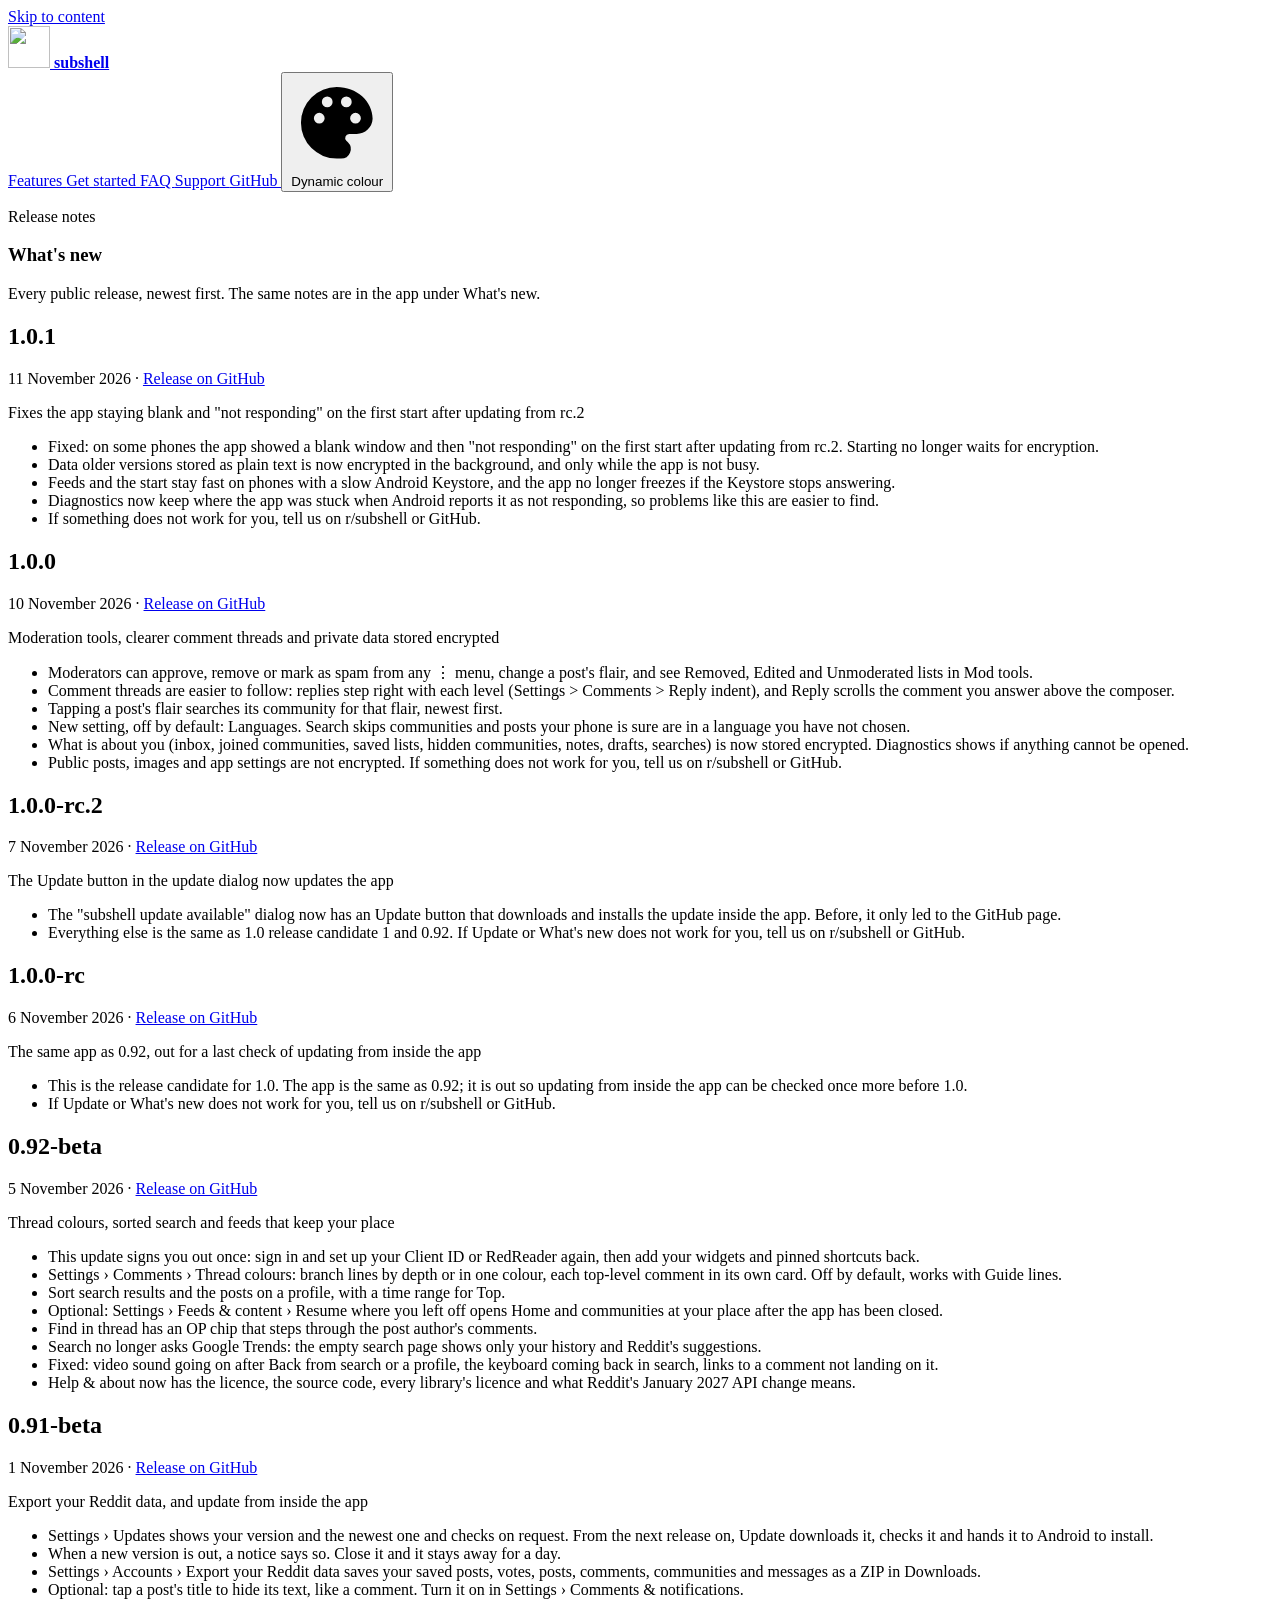
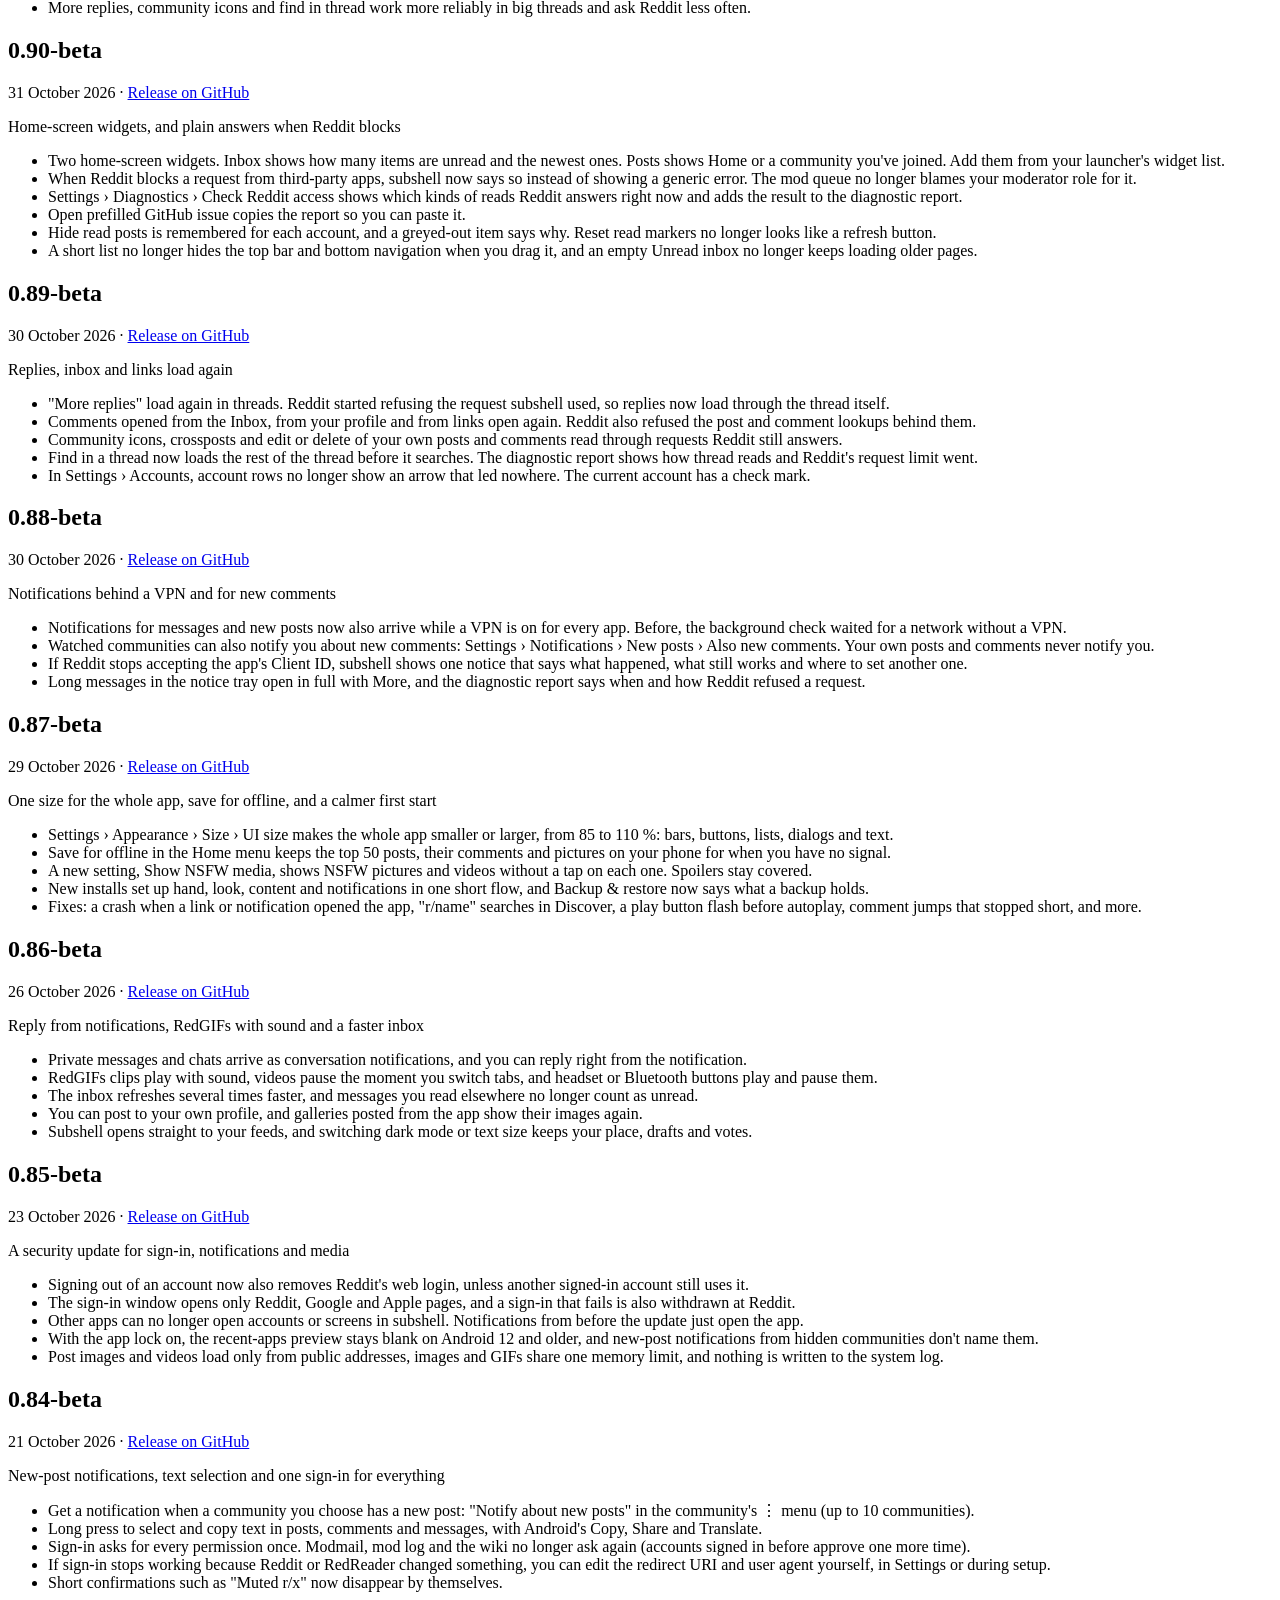
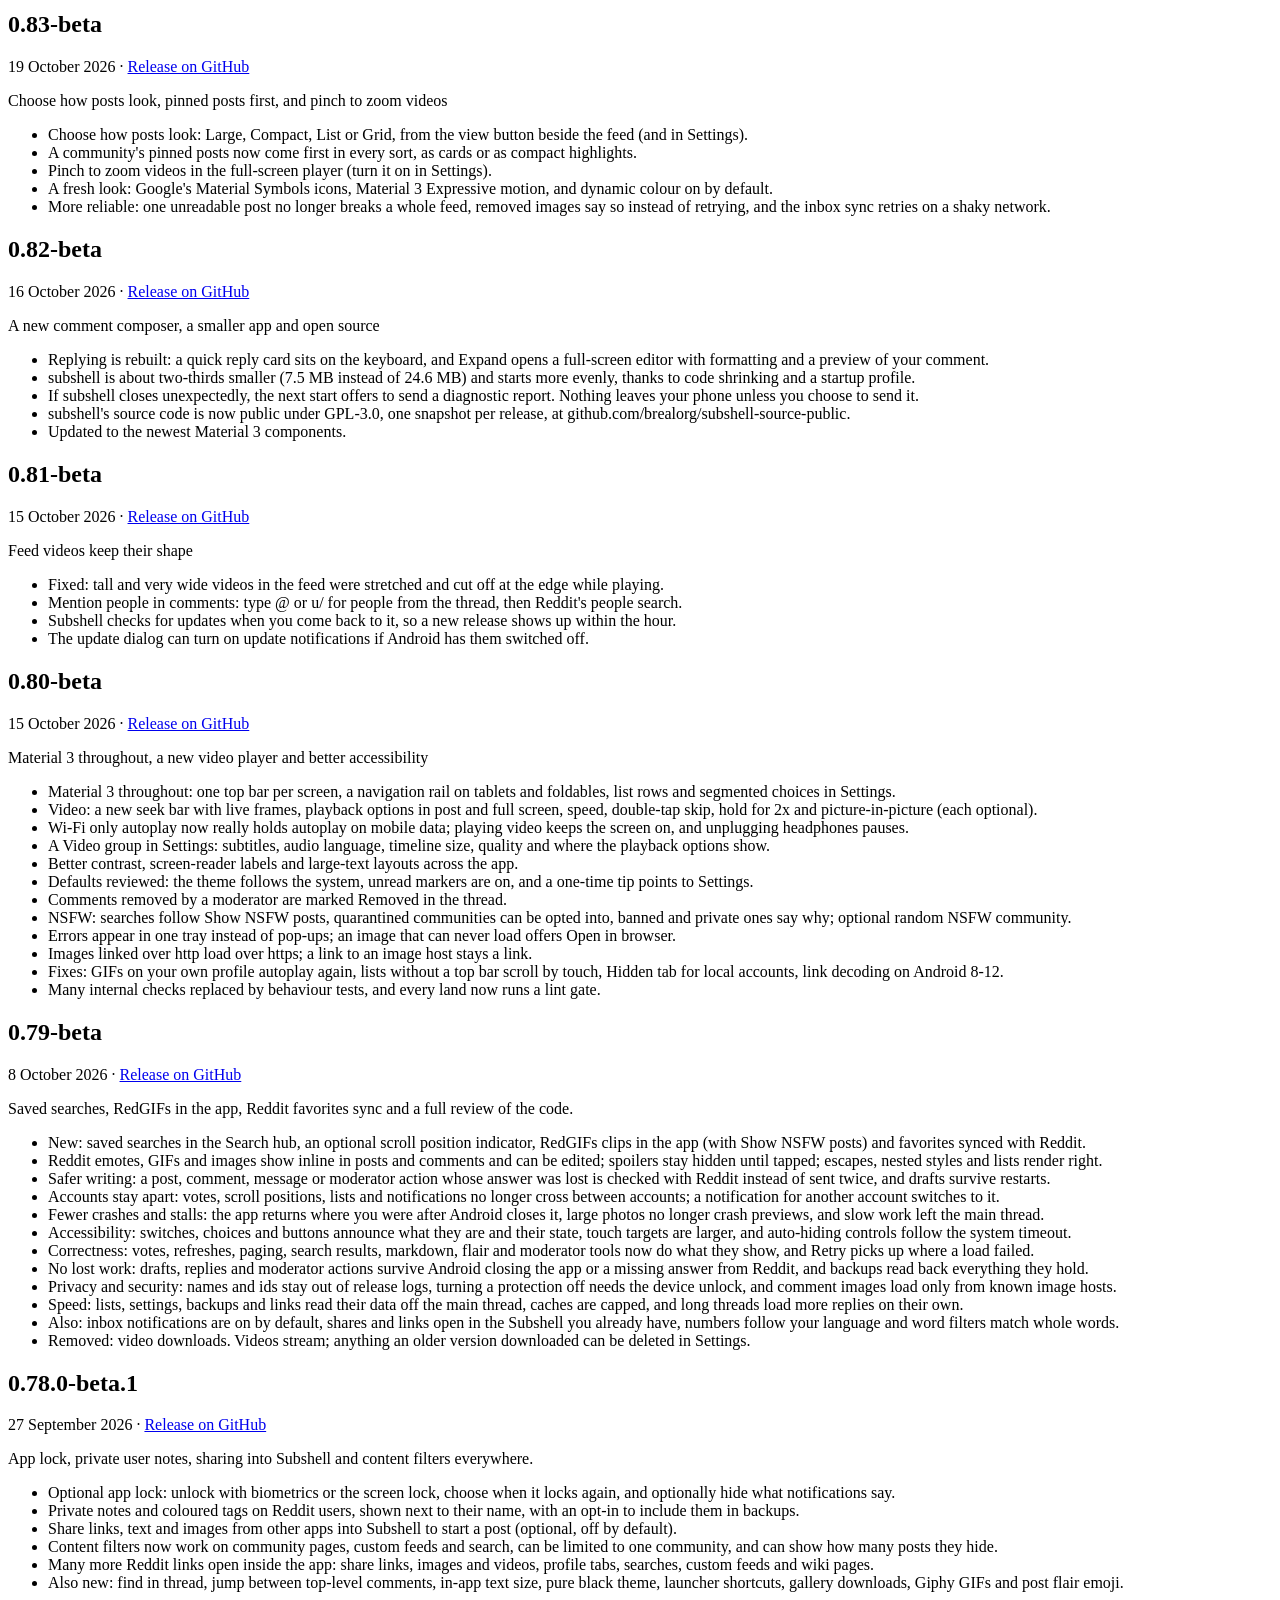
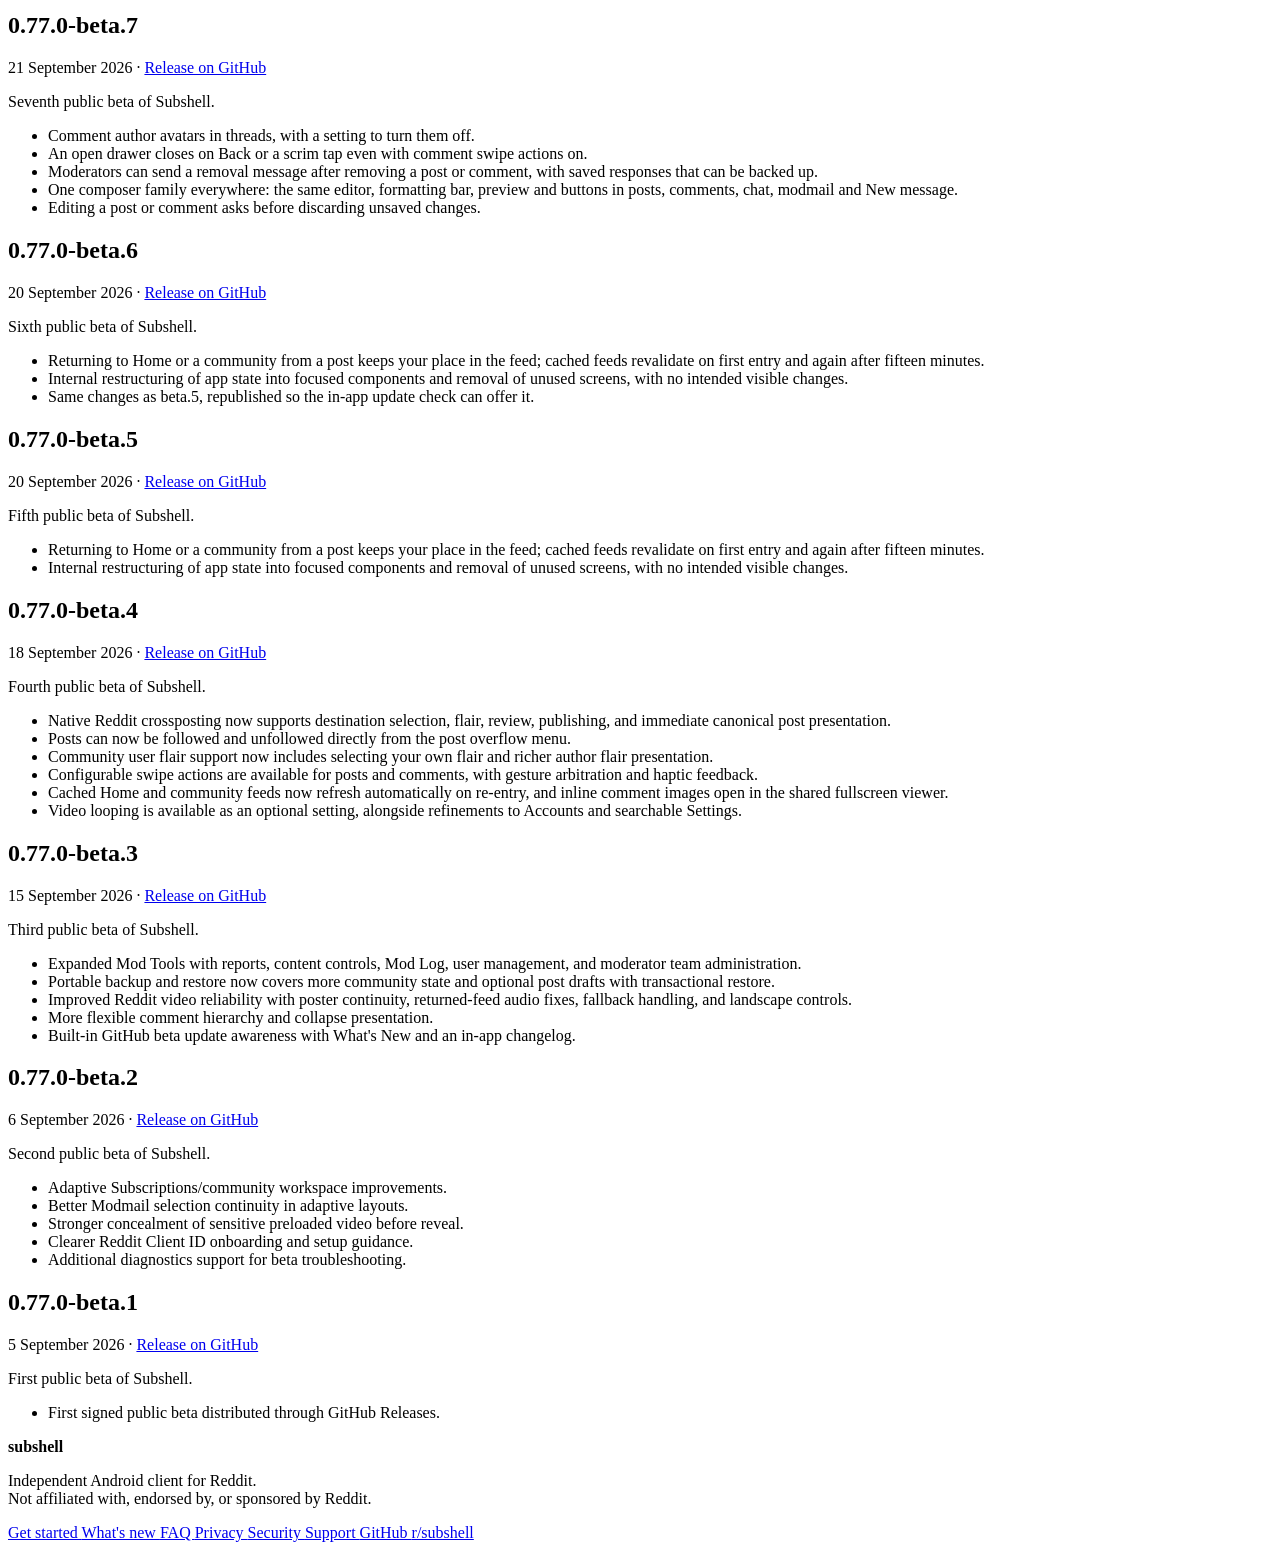
==== site/changelog/index.html @ 3d433140 "Publish 1.0.1 beta download" ====
<!doctype html>
<html lang="en">
<head>
  <meta charset="utf-8">
  <meta http-equiv="Content-Security-Policy" content="default-src 'none'; script-src 'self' 'sha256-tuy2unxRnzzqzTULz7jZVmpS82YPKjrP8NFSciU3Byw='; style-src 'self'; img-src 'self'; font-src 'self'; base-uri 'none'; form-action 'none'; object-src 'none'">

  <meta
    name="viewport"
    content="width=device-width, initial-scale=1">


  <meta
    name="description"
    content="Release notes for every public subshell release.">

  <meta
    name="color-scheme"
    content="light dark">

  <meta
    name="theme-color"
    content="#fff8f4"
    media="(prefers-color-scheme: light)">

  <meta
    name="theme-color"
    content="#17120f"
    media="(prefers-color-scheme: dark)">

  <meta name="darkreader-lock">

  <title>What's new — subshell for Reddit</title>

  <link rel="canonical" href="https://brealorg.github.io/subshell/changelog/">

  <link
    rel="icon"
    type="image/svg+xml"
    href="/subshell/assets/subshell-mark.svg">

  <script>
    try {
      if (localStorage.getItem("subshell.palette") === "device") {
        document.documentElement.dataset.palette = "device";
      }
    } catch (_) {}
  </script>

  <link
    rel="stylesheet"
    href="/subshell/assets/site.css">

  <script
    src="/subshell/assets/site.js"
    defer></script>
</head>

<body>
  <a class="skip-link" href="#main">
    Skip to content
  </a>

  <header class="site-header">
    <div class="shell header-inner">

      <a
        class="brand"
        href="/subshell/"
        aria-label="subshell home">

        <img
          class="brand-logo"
          src="/subshell/assets/subshell-mark.svg"
          width="42"
          height="42"
          alt="">

        <strong>subshell</strong>
      </a>

      <nav
        class="nav"
        aria-label="Primary navigation">

        <a href="/subshell/#features">
          Features
        </a>

        <a href="/subshell/get-started/">
          Get started
        </a>

        <a href="/subshell/faq/">
          FAQ
        </a>

        <a href="/subshell/support/">
          Support
        </a>

        <a href="https://github.com/brealorg/subshell">
          GitHub
        </a>

        <button
          class="palette-toggle"
          id="palette-toggle"
          type="button"
          aria-pressed="false"
          aria-label="Use dynamic device colour"
          title="Use your device accent colour where supported">

          <svg
            class="palette-toggle-icon"
            viewBox="0 0 24 24"
            aria-hidden="true">
            <path
              fill="currentColor"
              d="M12 3a9 9 0 0 0 0 18h1.1a2.4 2.4 0 0 0 1.7-4.1l-.4-.4a1 1 0 0 1 .7-1.7H17A4 4 0 0 0 21 11c0-4.4-4-8-9-8Zm-4.4 9.2a1.35 1.35 0 1 1 0-2.7 1.35 1.35 0 0 1 0 2.7Zm2-4.1a1.35 1.35 0 1 1 0-2.7 1.35 1.35 0 0 1 0 2.7Zm4.8 0a1.35 1.35 0 1 1 0-2.7 1.35 1.35 0 0 1 0 2.7Zm2.3 4.1a1.35 1.35 0 1 1 0-2.7 1.35 1.35 0 0 1 0 2.7Z"/>
          </svg>

          <span class="palette-toggle-label">
            Dynamic colour
          </span>

          <span
            class="palette-toggle-track"
            aria-hidden="true">
            <span class="palette-toggle-thumb"></span>
          </span>
        </button>
      </nav>
    </div>
  </header>

  <main id="main">
    <section class="info-section">
      <div class="shell">

        <article class="info-surface">

          <header class="info-header">
            <p class="info-eyebrow">
              Release notes
            </p>

            <h1>
              What's new
            </h1>

            <p class="info-lede">
              Every public release, newest first. The same notes are in the app under What's new.
            </p>
          </header>

          <div class="info-content">
            <!-- RELEASETOOL02_CHANGELOG_START -->
            <section class="release-entry" id="v1.0.1">
              <h2>1.0.1</h2>
              <p class="release-meta">11 November 2026 &middot; <a href="https://github.com/brealorg/subshell/releases/tag/v1.0.1">Release on GitHub</a></p>
              <p>Fixes the app staying blank and &quot;not responding&quot; on the first start after updating from rc.2</p>
              <ul>
                <li>Fixed: on some phones the app showed a blank window and then &quot;not responding&quot; on the first start after updating from rc.2. Starting no longer waits for encryption.</li>
                <li>Data older versions stored as plain text is now encrypted in the background, and only while the app is not busy.</li>
                <li>Feeds and the start stay fast on phones with a slow Android Keystore, and the app no longer freezes if the Keystore stops answering.</li>
                <li>Diagnostics now keep where the app was stuck when Android reports it as not responding, so problems like this are easier to find.</li>
                <li>If something does not work for you, tell us on r/subshell or GitHub.</li>
              </ul>
            </section>
            <section class="release-entry" id="v1.0.0">
              <h2>1.0.0</h2>
              <p class="release-meta">10 November 2026 &middot; <a href="https://github.com/brealorg/subshell/releases/tag/v1.0.0">Release on GitHub</a></p>
              <p>Moderation tools, clearer comment threads and private data stored encrypted</p>
              <ul>
                <li>Moderators can approve, remove or mark as spam from any ⋮ menu, change a post&#x27;s flair, and see Removed, Edited and Unmoderated lists in Mod tools.</li>
                <li>Comment threads are easier to follow: replies step right with each level (Settings &gt; Comments &gt; Reply indent), and Reply scrolls the comment you answer above the composer.</li>
                <li>Tapping a post&#x27;s flair searches its community for that flair, newest first.</li>
                <li>New setting, off by default: Languages. Search skips communities and posts your phone is sure are in a language you have not chosen.</li>
                <li>What is about you (inbox, joined communities, saved lists, hidden communities, notes, drafts, searches) is now stored encrypted. Diagnostics shows if anything cannot be opened.</li>
                <li>Public posts, images and app settings are not encrypted. If something does not work for you, tell us on r/subshell or GitHub.</li>
              </ul>
            </section>
            <section class="release-entry" id="v1.0.0-rc.2">
              <h2>1.0.0-rc.2</h2>
              <p class="release-meta">7 November 2026 &middot; <a href="https://github.com/brealorg/subshell/releases/tag/v1.0.0-rc.2">Release on GitHub</a></p>
              <p>The Update button in the update dialog now updates the app</p>
              <ul>
                <li>The &quot;subshell update available&quot; dialog now has an Update button that downloads and installs the update inside the app. Before, it only led to the GitHub page.</li>
                <li>Everything else is the same as 1.0 release candidate 1 and 0.92. If Update or What&#x27;s new does not work for you, tell us on r/subshell or GitHub.</li>
              </ul>
            </section>
            <section class="release-entry" id="v1.0.0-rc">
              <h2>1.0.0-rc</h2>
              <p class="release-meta">6 November 2026 &middot; <a href="https://github.com/brealorg/subshell/releases/tag/v1.0.0-rc">Release on GitHub</a></p>
              <p>The same app as 0.92, out for a last check of updating from inside the app</p>
              <ul>
                <li>This is the release candidate for 1.0. The app is the same as 0.92; it is out so updating from inside the app can be checked once more before 1.0.</li>
                <li>If Update or What&#x27;s new does not work for you, tell us on r/subshell or GitHub.</li>
              </ul>
            </section>
            <section class="release-entry" id="v0.92-beta">
              <h2>0.92-beta</h2>
              <p class="release-meta">5 November 2026 &middot; <a href="https://github.com/brealorg/subshell/releases/tag/v0.92-beta">Release on GitHub</a></p>
              <p>Thread colours, sorted search and feeds that keep your place</p>
              <ul>
                <li>This update signs you out once: sign in and set up your Client ID or RedReader again, then add your widgets and pinned shortcuts back.</li>
                <li>Settings › Comments › Thread colours: branch lines by depth or in one colour, each top-level comment in its own card. Off by default, works with Guide lines.</li>
                <li>Sort search results and the posts on a profile, with a time range for Top.</li>
                <li>Optional: Settings › Feeds &amp; content › Resume where you left off opens Home and communities at your place after the app has been closed.</li>
                <li>Find in thread has an OP chip that steps through the post author&#x27;s comments.</li>
                <li>Search no longer asks Google Trends: the empty search page shows only your history and Reddit&#x27;s suggestions.</li>
                <li>Fixed: video sound going on after Back from search or a profile, the keyboard coming back in search, links to a comment not landing on it.</li>
                <li>Help &amp; about now has the licence, the source code, every library&#x27;s licence and what Reddit&#x27;s January 2027 API change means.</li>
              </ul>
            </section>
            <section class="release-entry" id="v0.91-beta">
              <h2>0.91-beta</h2>
              <p class="release-meta">1 November 2026 &middot; <a href="https://github.com/brealorg/subshell/releases/tag/v0.91-beta">Release on GitHub</a></p>
              <p>Export your Reddit data, and update from inside the app</p>
              <ul>
                <li>Settings › Updates shows your version and the newest one and checks on request. From the next release on, Update downloads it, checks it and hands it to Android to install.</li>
                <li>When a new version is out, a notice says so. Close it and it stays away for a day.</li>
                <li>Settings › Accounts › Export your Reddit data saves your saved posts, votes, posts, comments, communities and messages as a ZIP in Downloads.</li>
                <li>Optional: tap a post&#x27;s title to hide its text, like a comment. Turn it on in Settings › Comments &amp; notifications.</li>
                <li>More replies, community icons and find in thread work more reliably in big threads and ask Reddit less often.</li>
              </ul>
            </section>
            <section class="release-entry" id="v0.90-beta">
              <h2>0.90-beta</h2>
              <p class="release-meta">31 October 2026 &middot; <a href="https://github.com/brealorg/subshell/releases/tag/v0.90-beta">Release on GitHub</a></p>
              <p>Home-screen widgets, and plain answers when Reddit blocks</p>
              <ul>
                <li>Two home-screen widgets. Inbox shows how many items are unread and the newest ones. Posts shows Home or a community you&#x27;ve joined. Add them from your launcher&#x27;s widget list.</li>
                <li>When Reddit blocks a request from third-party apps, subshell now says so instead of showing a generic error. The mod queue no longer blames your moderator role for it.</li>
                <li>Settings › Diagnostics › Check Reddit access shows which kinds of reads Reddit answers right now and adds the result to the diagnostic report.</li>
                <li>Open prefilled GitHub issue copies the report so you can paste it.</li>
                <li>Hide read posts is remembered for each account, and a greyed-out item says why. Reset read markers no longer looks like a refresh button.</li>
                <li>A short list no longer hides the top bar and bottom navigation when you drag it, and an empty Unread inbox no longer keeps loading older pages.</li>
              </ul>
            </section>
            <section class="release-entry" id="v0.89-beta">
              <h2>0.89-beta</h2>
              <p class="release-meta">30 October 2026 &middot; <a href="https://github.com/brealorg/subshell/releases/tag/v0.89-beta">Release on GitHub</a></p>
              <p>Replies, inbox and links load again</p>
              <ul>
                <li>&quot;More replies&quot; load again in threads. Reddit started refusing the request subshell used, so replies now load through the thread itself.</li>
                <li>Comments opened from the Inbox, from your profile and from links open again. Reddit also refused the post and comment lookups behind them.</li>
                <li>Community icons, crossposts and edit or delete of your own posts and comments read through requests Reddit still answers.</li>
                <li>Find in a thread now loads the rest of the thread before it searches. The diagnostic report shows how thread reads and Reddit&#x27;s request limit went.</li>
                <li>In Settings › Accounts, account rows no longer show an arrow that led nowhere. The current account has a check mark.</li>
              </ul>
            </section>
            <section class="release-entry" id="v0.88-beta">
              <h2>0.88-beta</h2>
              <p class="release-meta">30 October 2026 &middot; <a href="https://github.com/brealorg/subshell/releases/tag/v0.88-beta">Release on GitHub</a></p>
              <p>Notifications behind a VPN and for new comments</p>
              <ul>
                <li>Notifications for messages and new posts now also arrive while a VPN is on for every app. Before, the background check waited for a network without a VPN.</li>
                <li>Watched communities can also notify you about new comments: Settings › Notifications › New posts › Also new comments. Your own posts and comments never notify you.</li>
                <li>If Reddit stops accepting the app&#x27;s Client ID, subshell shows one notice that says what happened, what still works and where to set another one.</li>
                <li>Long messages in the notice tray open in full with More, and the diagnostic report says when and how Reddit refused a request.</li>
              </ul>
            </section>
            <section class="release-entry" id="v0.87-beta">
              <h2>0.87-beta</h2>
              <p class="release-meta">29 October 2026 &middot; <a href="https://github.com/brealorg/subshell/releases/tag/v0.87-beta">Release on GitHub</a></p>
              <p>One size for the whole app, save for offline, and a calmer first start</p>
              <ul>
                <li>Settings › Appearance › Size › UI size makes the whole app smaller or larger, from 85 to 110 %: bars, buttons, lists, dialogs and text.</li>
                <li>Save for offline in the Home menu keeps the top 50 posts, their comments and pictures on your phone for when you have no signal.</li>
                <li>A new setting, Show NSFW media, shows NSFW pictures and videos without a tap on each one. Spoilers stay covered.</li>
                <li>New installs set up hand, look, content and notifications in one short flow, and Backup &amp; restore now says what a backup holds.</li>
                <li>Fixes: a crash when a link or notification opened the app, &quot;r/name&quot; searches in Discover, a play button flash before autoplay, comment jumps that stopped short, and more.</li>
              </ul>
            </section>
            <section class="release-entry" id="v0.86-beta">
              <h2>0.86-beta</h2>
              <p class="release-meta">26 October 2026 &middot; <a href="https://github.com/brealorg/subshell/releases/tag/v0.86-beta">Release on GitHub</a></p>
              <p>Reply from notifications, RedGIFs with sound and a faster inbox</p>
              <ul>
                <li>Private messages and chats arrive as conversation notifications, and you can reply right from the notification.</li>
                <li>RedGIFs clips play with sound, videos pause the moment you switch tabs, and headset or Bluetooth buttons play and pause them.</li>
                <li>The inbox refreshes several times faster, and messages you read elsewhere no longer count as unread.</li>
                <li>You can post to your own profile, and galleries posted from the app show their images again.</li>
                <li>Subshell opens straight to your feeds, and switching dark mode or text size keeps your place, drafts and votes.</li>
              </ul>
            </section>
            <section class="release-entry" id="v0.85-beta">
              <h2>0.85-beta</h2>
              <p class="release-meta">23 October 2026 &middot; <a href="https://github.com/brealorg/subshell/releases/tag/v0.85-beta">Release on GitHub</a></p>
              <p>A security update for sign-in, notifications and media</p>
              <ul>
                <li>Signing out of an account now also removes Reddit&#x27;s web login, unless another signed-in account still uses it.</li>
                <li>The sign-in window opens only Reddit, Google and Apple pages, and a sign-in that fails is also withdrawn at Reddit.</li>
                <li>Other apps can no longer open accounts or screens in subshell. Notifications from before the update just open the app.</li>
                <li>With the app lock on, the recent-apps preview stays blank on Android 12 and older, and new-post notifications from hidden communities don&#x27;t name them.</li>
                <li>Post images and videos load only from public addresses, images and GIFs share one memory limit, and nothing is written to the system log.</li>
              </ul>
            </section>
            <section class="release-entry" id="v0.84-beta">
              <h2>0.84-beta</h2>
              <p class="release-meta">21 October 2026 &middot; <a href="https://github.com/brealorg/subshell/releases/tag/v0.84-beta">Release on GitHub</a></p>
              <p>New-post notifications, text selection and one sign-in for everything</p>
              <ul>
                <li>Get a notification when a community you choose has a new post: &quot;Notify about new posts&quot; in the community&#x27;s ⋮ menu (up to 10 communities).</li>
                <li>Long press to select and copy text in posts, comments and messages, with Android&#x27;s Copy, Share and Translate.</li>
                <li>Sign-in asks for every permission once. Modmail, mod log and the wiki no longer ask again (accounts signed in before approve one more time).</li>
                <li>If sign-in stops working because Reddit or RedReader changed something, you can edit the redirect URI and user agent yourself, in Settings or during setup.</li>
                <li>Short confirmations such as &quot;Muted r/x&quot; now disappear by themselves.</li>
              </ul>
            </section>
            <section class="release-entry" id="v0.83-beta">
              <h2>0.83-beta</h2>
              <p class="release-meta">19 October 2026 &middot; <a href="https://github.com/brealorg/subshell/releases/tag/v0.83-beta">Release on GitHub</a></p>
              <p>Choose how posts look, pinned posts first, and pinch to zoom videos</p>
              <ul>
                <li>Choose how posts look: Large, Compact, List or Grid, from the view button beside the feed (and in Settings).</li>
                <li>A community&#x27;s pinned posts now come first in every sort, as cards or as compact highlights.</li>
                <li>Pinch to zoom videos in the full-screen player (turn it on in Settings).</li>
                <li>A fresh look: Google&#x27;s Material Symbols icons, Material 3 Expressive motion, and dynamic colour on by default.</li>
                <li>More reliable: one unreadable post no longer breaks a whole feed, removed images say so instead of retrying, and the inbox sync retries on a shaky network.</li>
              </ul>
            </section>
            <section class="release-entry" id="v0.82-beta">
              <h2>0.82-beta</h2>
              <p class="release-meta">16 October 2026 &middot; <a href="https://github.com/brealorg/subshell/releases/tag/v0.82-beta">Release on GitHub</a></p>
              <p>A new comment composer, a smaller app and open source</p>
              <ul>
                <li>Replying is rebuilt: a quick reply card sits on the keyboard, and Expand opens a full-screen editor with formatting and a preview of your comment.</li>
                <li>subshell is about two-thirds smaller (7.5 MB instead of 24.6 MB) and starts more evenly, thanks to code shrinking and a startup profile.</li>
                <li>If subshell closes unexpectedly, the next start offers to send a diagnostic report. Nothing leaves your phone unless you choose to send it.</li>
                <li>subshell&#x27;s source code is now public under GPL-3.0, one snapshot per release, at github.com/brealorg/subshell-source-public.</li>
                <li>Updated to the newest Material 3 components.</li>
              </ul>
            </section>
            <section class="release-entry" id="v0.81-beta">
              <h2>0.81-beta</h2>
              <p class="release-meta">15 October 2026 &middot; <a href="https://github.com/brealorg/subshell/releases/tag/v0.81-beta">Release on GitHub</a></p>
              <p>Feed videos keep their shape</p>
              <ul>
                <li>Fixed: tall and very wide videos in the feed were stretched and cut off at the edge while playing.</li>
                <li>Mention people in comments: type @ or u/ for people from the thread, then Reddit&#x27;s people search.</li>
                <li>Subshell checks for updates when you come back to it, so a new release shows up within the hour.</li>
                <li>The update dialog can turn on update notifications if Android has them switched off.</li>
              </ul>
            </section>
            <section class="release-entry" id="v0.80-beta">
              <h2>0.80-beta</h2>
              <p class="release-meta">15 October 2026 &middot; <a href="https://github.com/brealorg/subshell/releases/tag/v0.80-beta">Release on GitHub</a></p>
              <p>Material 3 throughout, a new video player and better accessibility</p>
              <ul>
                <li>Material 3 throughout: one top bar per screen, a navigation rail on tablets and foldables, list rows and segmented choices in Settings.</li>
                <li>Video: a new seek bar with live frames, playback options in post and full screen, speed, double-tap skip, hold for 2x and picture-in-picture (each optional).</li>
                <li>Wi-Fi only autoplay now really holds autoplay on mobile data; playing video keeps the screen on, and unplugging headphones pauses.</li>
                <li>A Video group in Settings: subtitles, audio language, timeline size, quality and where the playback options show.</li>
                <li>Better contrast, screen-reader labels and large-text layouts across the app.</li>
                <li>Defaults reviewed: the theme follows the system, unread markers are on, and a one-time tip points to Settings.</li>
                <li>Comments removed by a moderator are marked Removed in the thread.</li>
                <li>NSFW: searches follow Show NSFW posts, quarantined communities can be opted into, banned and private ones say why; optional random NSFW community.</li>
                <li>Errors appear in one tray instead of pop-ups; an image that can never load offers Open in browser.</li>
                <li>Images linked over http load over https; a link to an image host stays a link.</li>
                <li>Fixes: GIFs on your own profile autoplay again, lists without a top bar scroll by touch, Hidden tab for local accounts, link decoding on Android 8-12.</li>
                <li>Many internal checks replaced by behaviour tests, and every land now runs a lint gate.</li>
              </ul>
            </section>
            <section class="release-entry" id="v0.79-beta">
              <h2>0.79-beta</h2>
              <p class="release-meta">8 October 2026 &middot; <a href="https://github.com/brealorg/subshell/releases/tag/v0.79-beta">Release on GitHub</a></p>
              <p>Saved searches, RedGIFs in the app, Reddit favorites sync and a full review of the code.</p>
              <ul>
                <li>New: saved searches in the Search hub, an optional scroll position indicator, RedGIFs clips in the app (with Show NSFW posts) and favorites synced with Reddit.</li>
                <li>Reddit emotes, GIFs and images show inline in posts and comments and can be edited; spoilers stay hidden until tapped; escapes, nested styles and lists render right.</li>
                <li>Safer writing: a post, comment, message or moderator action whose answer was lost is checked with Reddit instead of sent twice, and drafts survive restarts.</li>
                <li>Accounts stay apart: votes, scroll positions, lists and notifications no longer cross between accounts; a notification for another account switches to it.</li>
                <li>Fewer crashes and stalls: the app returns where you were after Android closes it, large photos no longer crash previews, and slow work left the main thread.</li>
                <li>Accessibility: switches, choices and buttons announce what they are and their state, touch targets are larger, and auto-hiding controls follow the system timeout.</li>
                <li>Correctness: votes, refreshes, paging, search results, markdown, flair and moderator tools now do what they show, and Retry picks up where a load failed.</li>
                <li>No lost work: drafts, replies and moderator actions survive Android closing the app or a missing answer from Reddit, and backups read back everything they hold.</li>
                <li>Privacy and security: names and ids stay out of release logs, turning a protection off needs the device unlock, and comment images load only from known image hosts.</li>
                <li>Speed: lists, settings, backups and links read their data off the main thread, caches are capped, and long threads load more replies on their own.</li>
                <li>Also: inbox notifications are on by default, shares and links open in the Subshell you already have, numbers follow your language and word filters match whole words.</li>
                <li>Removed: video downloads. Videos stream; anything an older version downloaded can be deleted in Settings.</li>
              </ul>
            </section>
            <section class="release-entry" id="v0.78.0-beta.1">
              <h2>0.78.0-beta.1</h2>
              <p class="release-meta">27 September 2026 &middot; <a href="https://github.com/brealorg/subshell/releases/tag/v0.78.0-beta.1">Release on GitHub</a></p>
              <p>App lock, private user notes, sharing into Subshell and content filters everywhere.</p>
              <ul>
                <li>Optional app lock: unlock with biometrics or the screen lock, choose when it locks again, and optionally hide what notifications say.</li>
                <li>Private notes and coloured tags on Reddit users, shown next to their name, with an opt-in to include them in backups.</li>
                <li>Share links, text and images from other apps into Subshell to start a post (optional, off by default).</li>
                <li>Content filters now work on community pages, custom feeds and search, can be limited to one community, and can show how many posts they hide.</li>
                <li>Many more Reddit links open inside the app: share links, images and videos, profile tabs, searches, custom feeds and wiki pages.</li>
                <li>Also new: find in thread, jump between top-level comments, in-app text size, pure black theme, launcher shortcuts, gallery downloads, Giphy GIFs and post flair emoji.</li>
              </ul>
            </section>
            <section class="release-entry" id="v0.77.0-beta.7">
              <h2>0.77.0-beta.7</h2>
              <p class="release-meta">21 September 2026 &middot; <a href="https://github.com/brealorg/subshell/releases/tag/v0.77.0-beta.7">Release on GitHub</a></p>
              <p>Seventh public beta of Subshell.</p>
              <ul>
                <li>Comment author avatars in threads, with a setting to turn them off.</li>
                <li>An open drawer closes on Back or a scrim tap even with comment swipe actions on.</li>
                <li>Moderators can send a removal message after removing a post or comment, with saved responses that can be backed up.</li>
                <li>One composer family everywhere: the same editor, formatting bar, preview and buttons in posts, comments, chat, modmail and New message.</li>
                <li>Editing a post or comment asks before discarding unsaved changes.</li>
              </ul>
            </section>
            <section class="release-entry" id="v0.77.0-beta.6">
              <h2>0.77.0-beta.6</h2>
              <p class="release-meta">20 September 2026 &middot; <a href="https://github.com/brealorg/subshell/releases/tag/v0.77.0-beta.6">Release on GitHub</a></p>
              <p>Sixth public beta of Subshell.</p>
              <ul>
                <li>Returning to Home or a community from a post keeps your place in the feed; cached feeds revalidate on first entry and again after fifteen minutes.</li>
                <li>Internal restructuring of app state into focused components and removal of unused screens, with no intended visible changes.</li>
                <li>Same changes as beta.5, republished so the in-app update check can offer it.</li>
              </ul>
            </section>
            <section class="release-entry" id="v0.77.0-beta.5">
              <h2>0.77.0-beta.5</h2>
              <p class="release-meta">20 September 2026 &middot; <a href="https://github.com/brealorg/subshell/releases/tag/v0.77.0-beta.5">Release on GitHub</a></p>
              <p>Fifth public beta of Subshell.</p>
              <ul>
                <li>Returning to Home or a community from a post keeps your place in the feed; cached feeds revalidate on first entry and again after fifteen minutes.</li>
                <li>Internal restructuring of app state into focused components and removal of unused screens, with no intended visible changes.</li>
              </ul>
            </section>
            <section class="release-entry" id="v0.77.0-beta.4">
              <h2>0.77.0-beta.4</h2>
              <p class="release-meta">18 September 2026 &middot; <a href="https://github.com/brealorg/subshell/releases/tag/v0.77.0-beta.4">Release on GitHub</a></p>
              <p>Fourth public beta of Subshell.</p>
              <ul>
                <li>Native Reddit crossposting now supports destination selection, flair, review, publishing, and immediate canonical post presentation.</li>
                <li>Posts can now be followed and unfollowed directly from the post overflow menu.</li>
                <li>Community user flair support now includes selecting your own flair and richer author flair presentation.</li>
                <li>Configurable swipe actions are available for posts and comments, with gesture arbitration and haptic feedback.</li>
                <li>Cached Home and community feeds now refresh automatically on re-entry, and inline comment images open in the shared fullscreen viewer.</li>
                <li>Video looping is available as an optional setting, alongside refinements to Accounts and searchable Settings.</li>
              </ul>
            </section>
            <section class="release-entry" id="v0.77.0-beta.3">
              <h2>0.77.0-beta.3</h2>
              <p class="release-meta">15 September 2026 &middot; <a href="https://github.com/brealorg/subshell/releases/tag/v0.77.0-beta.3">Release on GitHub</a></p>
              <p>Third public beta of Subshell.</p>
              <ul>
                <li>Expanded Mod Tools with reports, content controls, Mod Log, user management, and moderator team administration.</li>
                <li>Portable backup and restore now covers more community state and optional post drafts with transactional restore.</li>
                <li>Improved Reddit video reliability with poster continuity, returned-feed audio fixes, fallback handling, and landscape controls.</li>
                <li>More flexible comment hierarchy and collapse presentation.</li>
                <li>Built-in GitHub beta update awareness with What&#x27;s New and an in-app changelog.</li>
              </ul>
            </section>
            <section class="release-entry" id="v0.77.0-beta.2">
              <h2>0.77.0-beta.2</h2>
              <p class="release-meta">6 September 2026 &middot; <a href="https://github.com/brealorg/subshell/releases/tag/v0.77.0-beta.2">Release on GitHub</a></p>
              <p>Second public beta of Subshell.</p>
              <ul>
                <li>Adaptive Subscriptions/community workspace improvements.</li>
                <li>Better Modmail selection continuity in adaptive layouts.</li>
                <li>Stronger concealment of sensitive preloaded video before reveal.</li>
                <li>Clearer Reddit Client ID onboarding and setup guidance.</li>
                <li>Additional diagnostics support for beta troubleshooting.</li>
              </ul>
            </section>
            <section class="release-entry" id="v0.77.0-beta.1">
              <h2>0.77.0-beta.1</h2>
              <p class="release-meta">5 September 2026 &middot; <a href="https://github.com/brealorg/subshell/releases/tag/v0.77.0-beta.1">Release on GitHub</a></p>
              <p>First public beta of Subshell.</p>
              <ul>
                <li>First signed public beta distributed through GitHub Releases.</li>
              </ul>
            </section>
            <!-- RELEASETOOL02_CHANGELOG_END -->

          </div>
        </article>
      </div>
    </section>
  </main>

  <footer class="site-footer">
    <div class="shell footer-inner">

      <div class="footer-copy">
        <strong>
          subshell
        </strong>

        <p>
          Independent Android client for Reddit.<br>
          Not affiliated with, endorsed by, or sponsored by Reddit.
        </p>
      </div>

      <nav
        class="footer-links"
        aria-label="Footer navigation">

        <a href="/subshell/get-started/">
          Get started
        </a>

        <a href="/subshell/changelog/">
          What's new
        </a>

        <a href="/subshell/faq/">
          FAQ
        </a>

        <a href="/subshell/privacy/">
          Privacy
        </a>

        <a href="/subshell/security/">
          Security
        </a>

        <a href="/subshell/support/">
          Support
        </a>

        <a href="https://github.com/brealorg/subshell">
          GitHub
        </a>

        <a href="https://www.reddit.com/r/subshell/">
          r/subshell
        </a>

      </nav>
    </div>
  </footer>
</body>
</html>
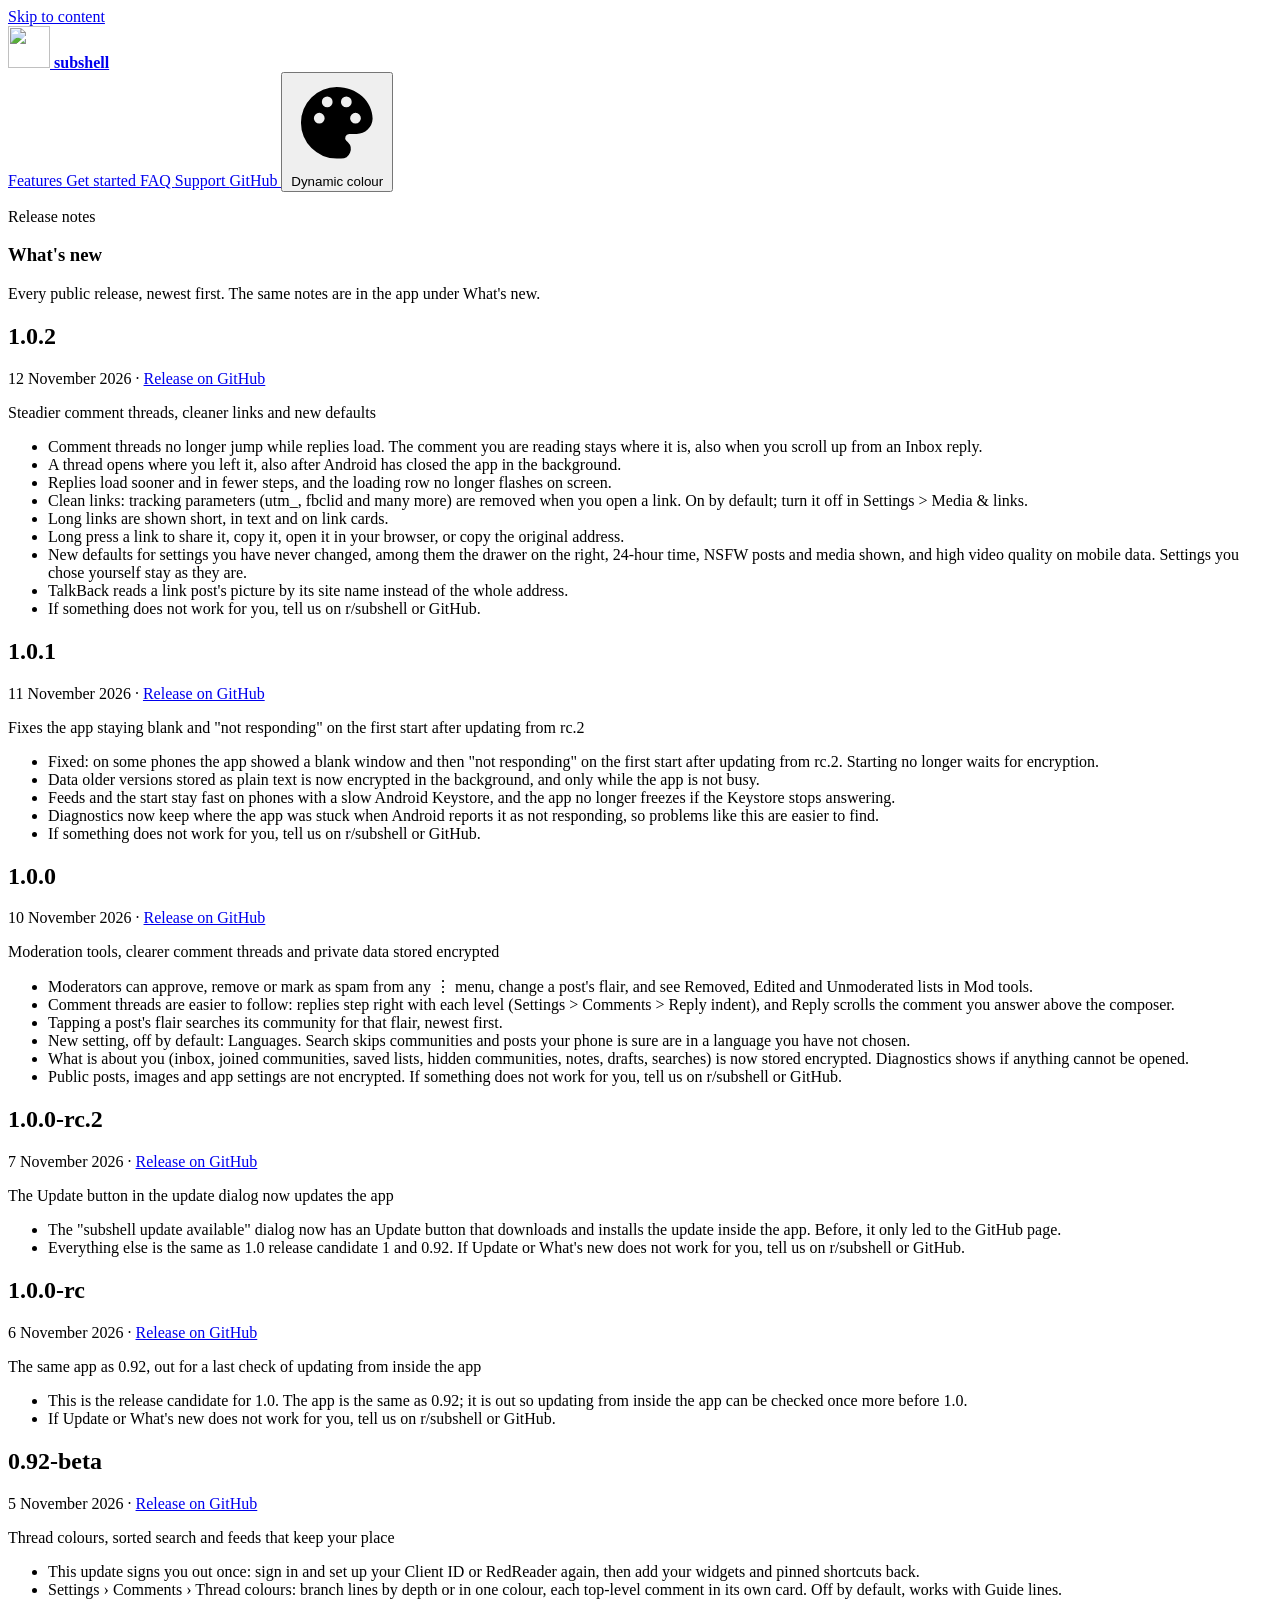
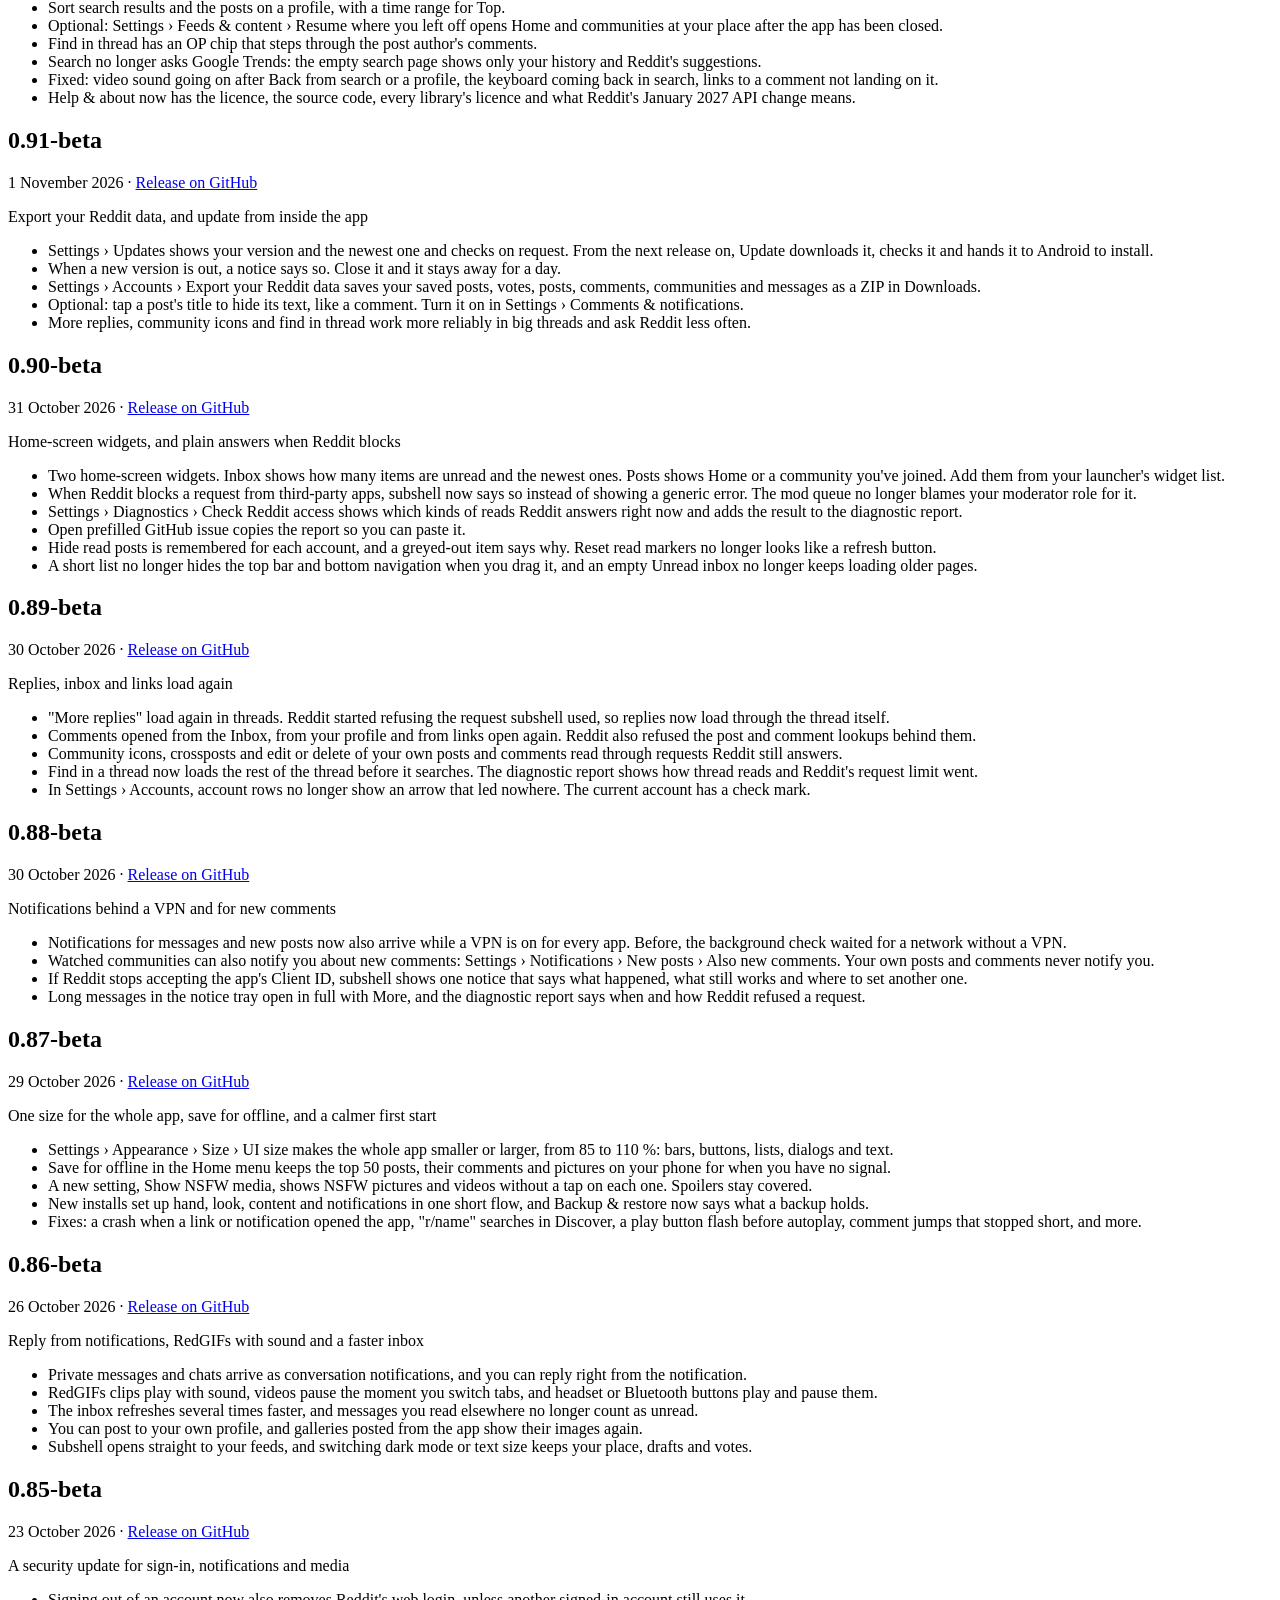
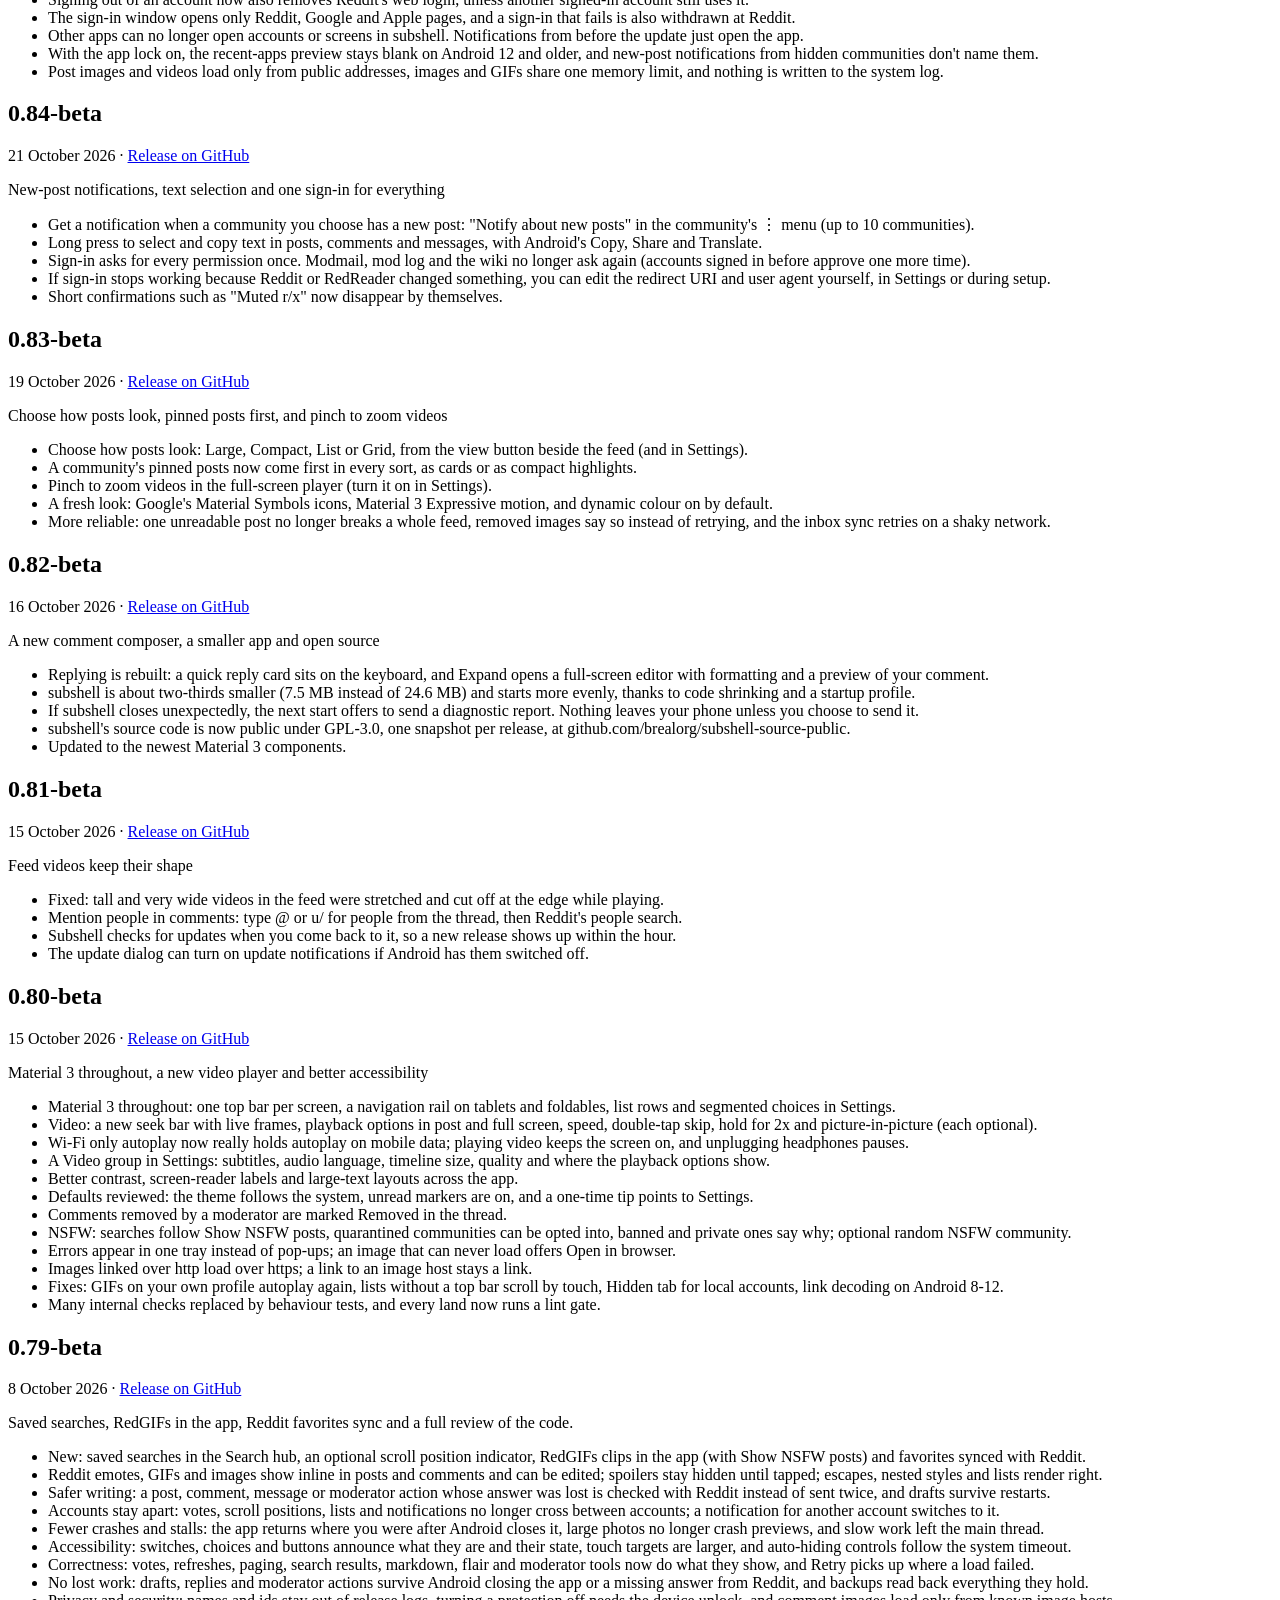
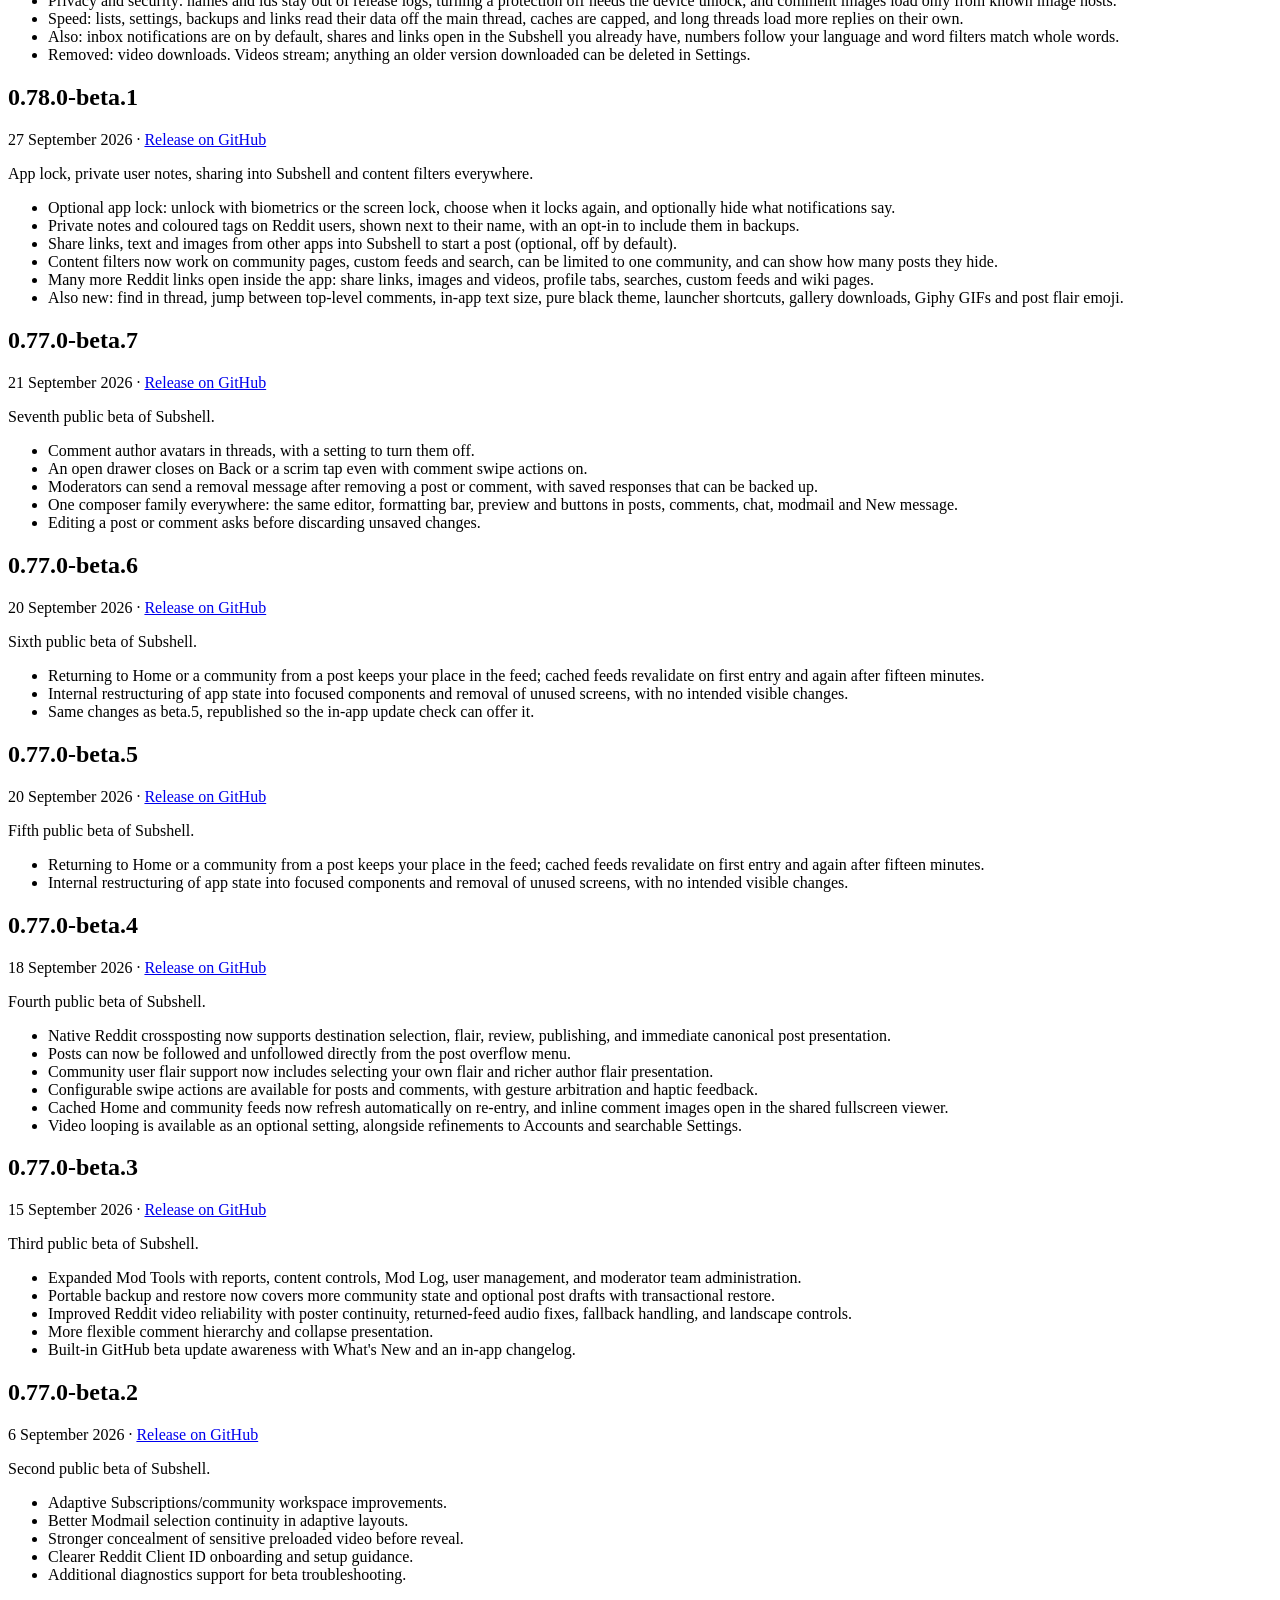
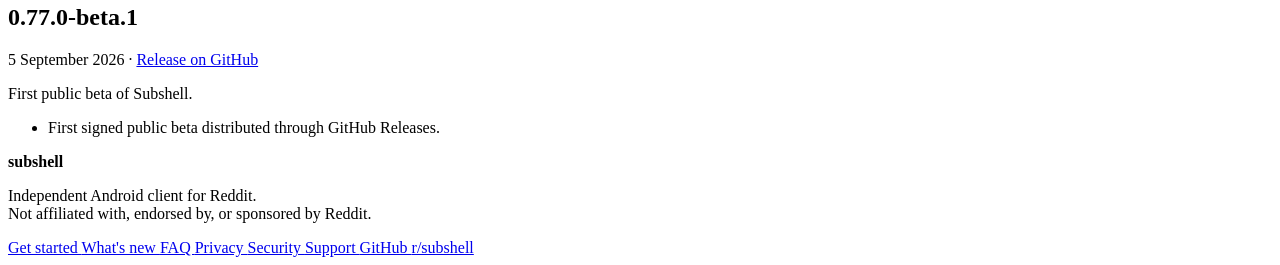
==== commit c16da89b: "Publish 1.0.2 beta download" ====
--- a/site/changelog/index.html
+++ b/site/changelog/index.html
@@ -155,6 +155,22 @@
 
           <div class="info-content">
             <!-- RELEASETOOL02_CHANGELOG_START -->
+            <section class="release-entry" id="v1.0.2">
+              <h2>1.0.2</h2>
+              <p class="release-meta">12 November 2026 &middot; <a href="https://github.com/brealorg/subshell/releases/tag/v1.0.2">Release on GitHub</a></p>
+              <p>Steadier comment threads, cleaner links and new defaults</p>
+              <ul>
+                <li>Comment threads no longer jump while replies load. The comment you are reading stays where it is, also when you scroll up from an Inbox reply.</li>
+                <li>A thread opens where you left it, also after Android has closed the app in the background.</li>
+                <li>Replies load sooner and in fewer steps, and the loading row no longer flashes on screen.</li>
+                <li>Clean links: tracking parameters (utm_, fbclid and many more) are removed when you open a link. On by default; turn it off in Settings &gt; Media &amp; links.</li>
+                <li>Long links are shown short, in text and on link cards.</li>
+                <li>Long press a link to share it, copy it, open it in your browser, or copy the original address.</li>
+                <li>New defaults for settings you have never changed, among them the drawer on the right, 24-hour time, NSFW posts and media shown, and high video quality on mobile data. Settings you chose yourself stay as they are.</li>
+                <li>TalkBack reads a link post&#x27;s picture by its site name instead of the whole address.</li>
+                <li>If something does not work for you, tell us on r/subshell or GitHub.</li>
+              </ul>
+            </section>
             <section class="release-entry" id="v1.0.1">
               <h2>1.0.1</h2>
               <p class="release-meta">11 November 2026 &middot; <a href="https://github.com/brealorg/subshell/releases/tag/v1.0.1">Release on GitHub</a></p>
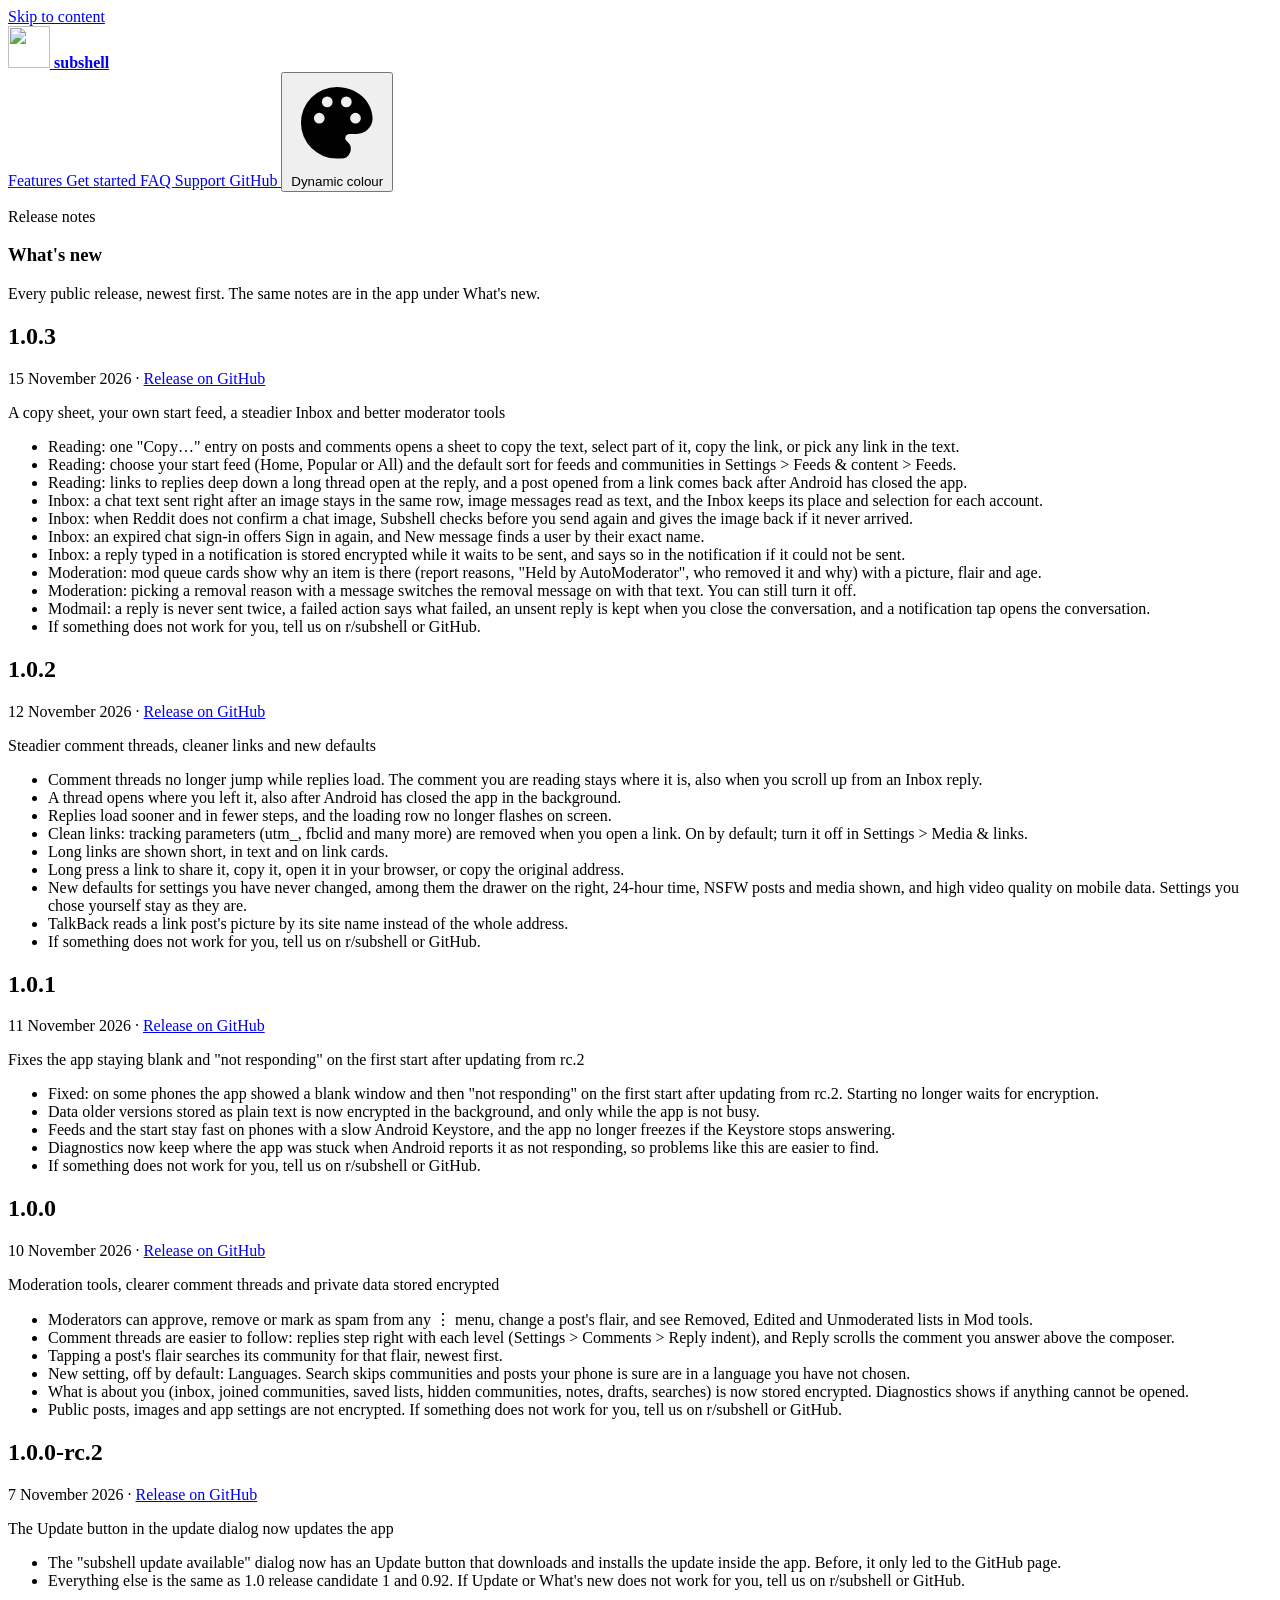
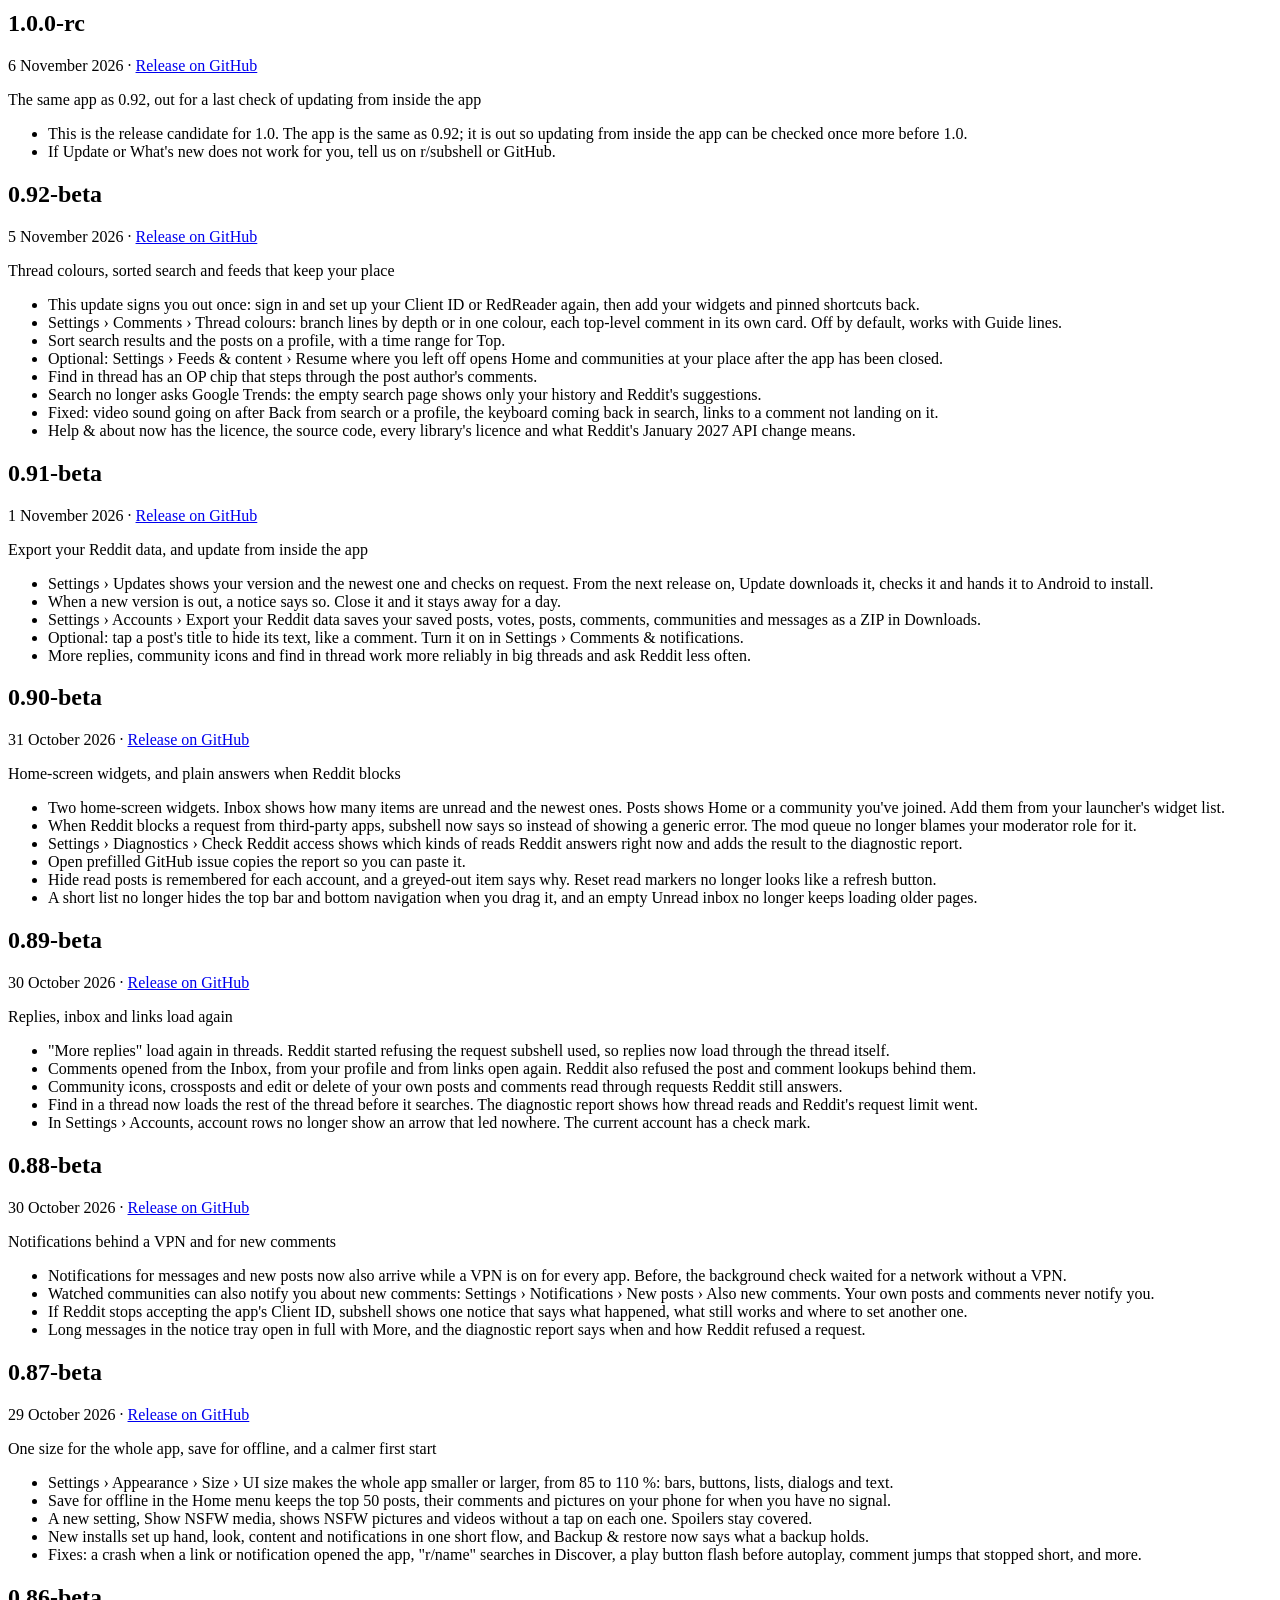
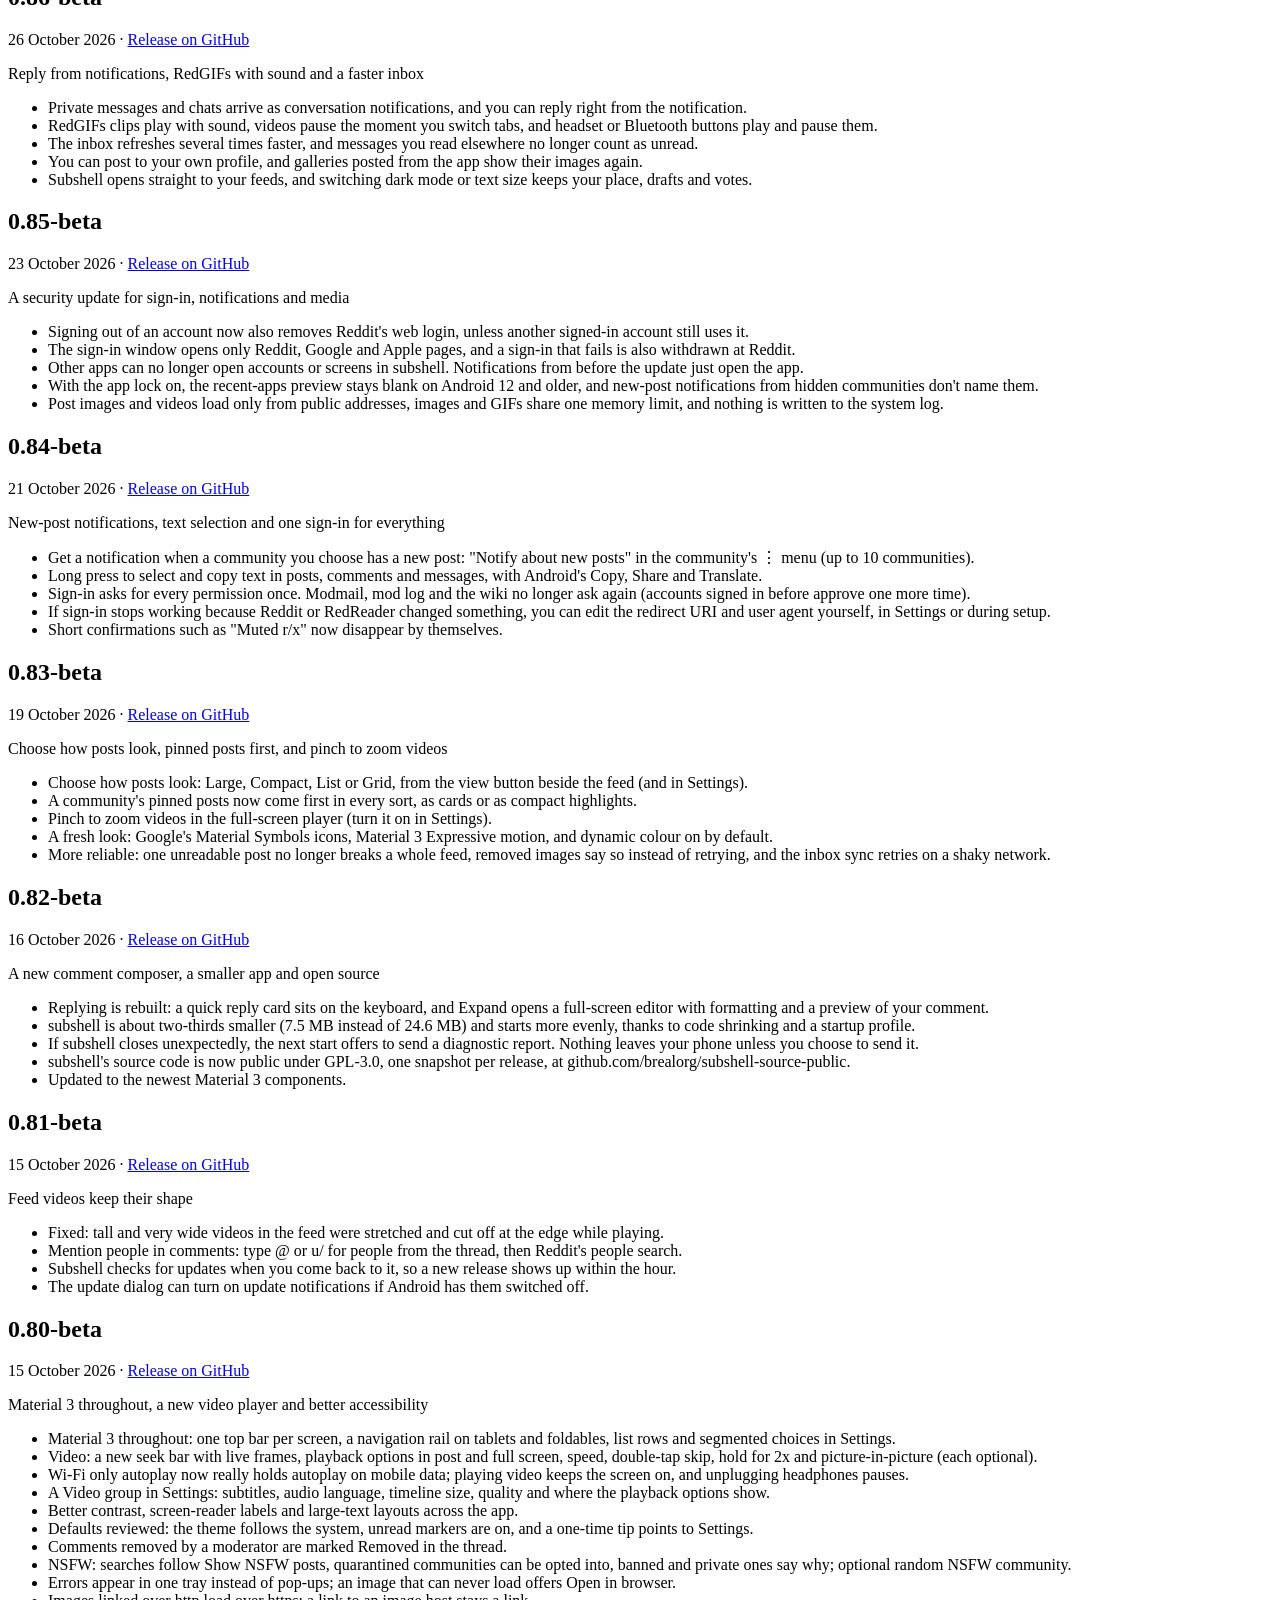
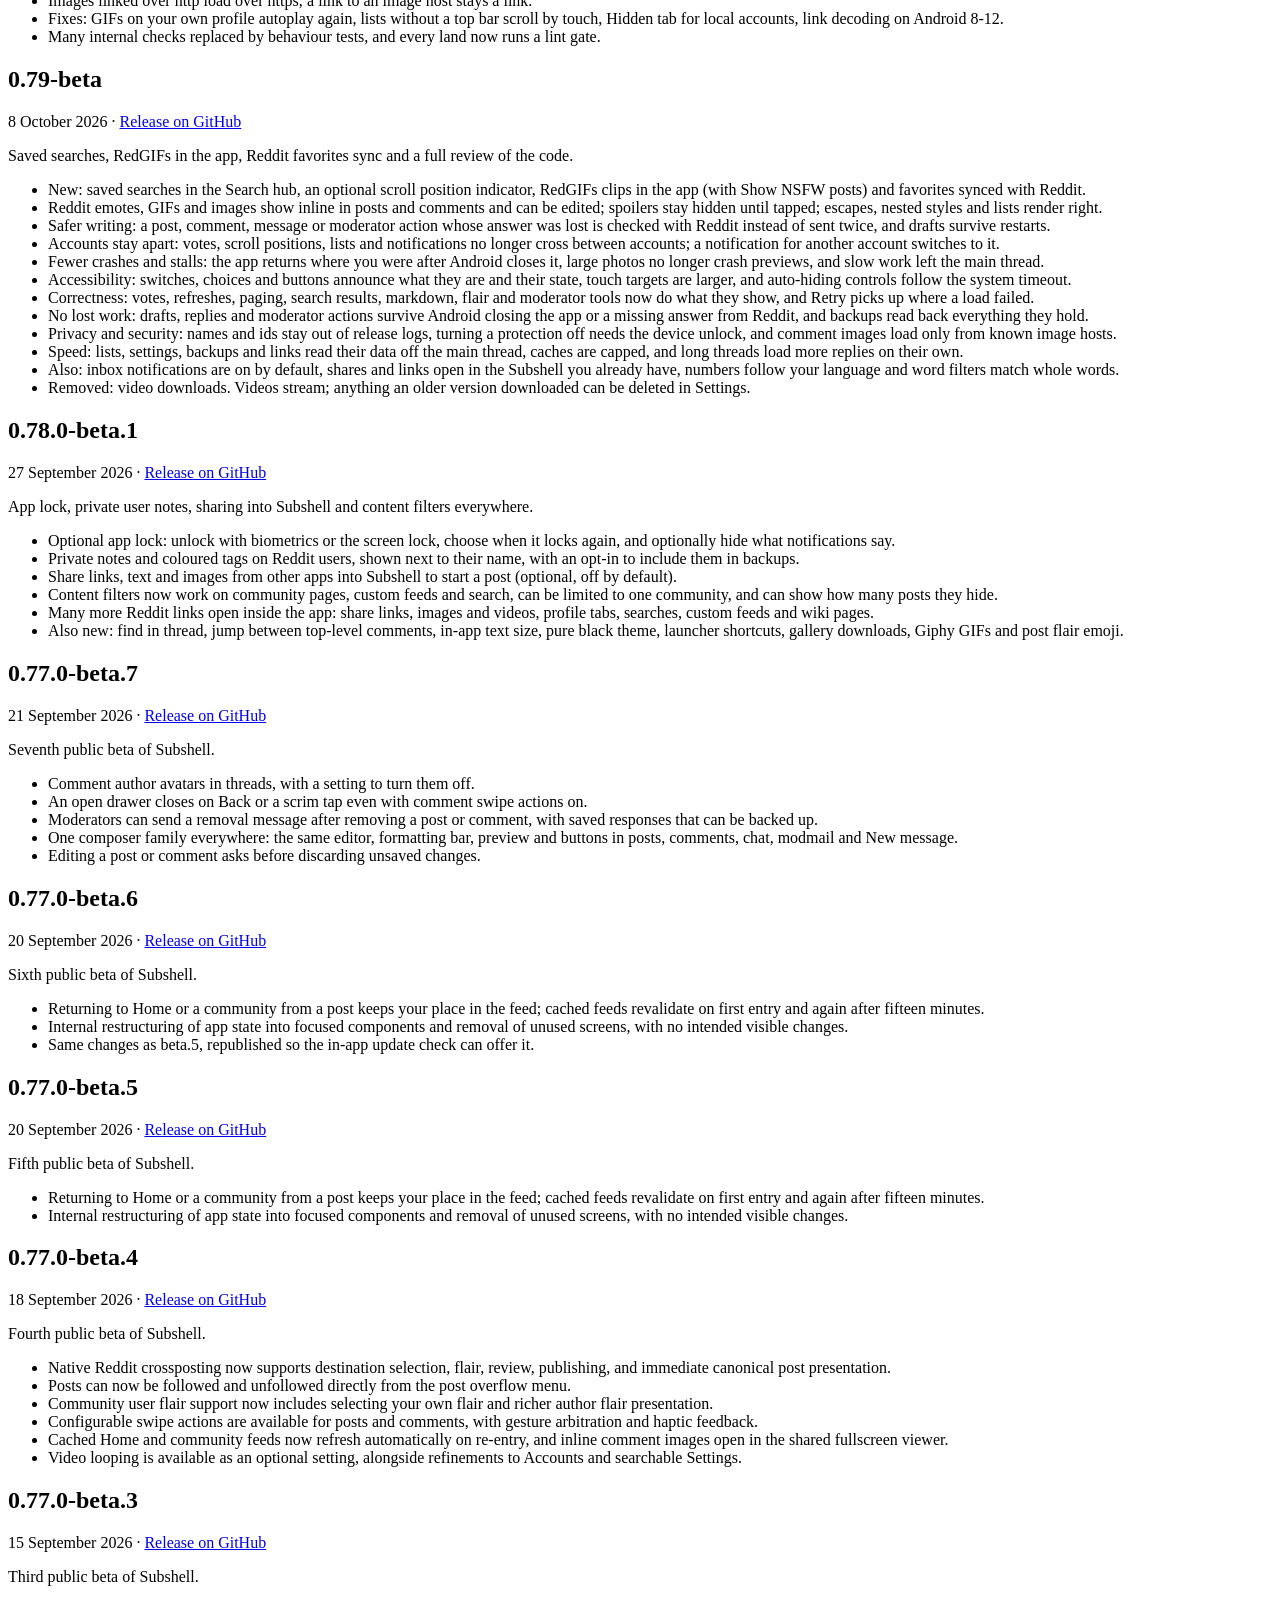
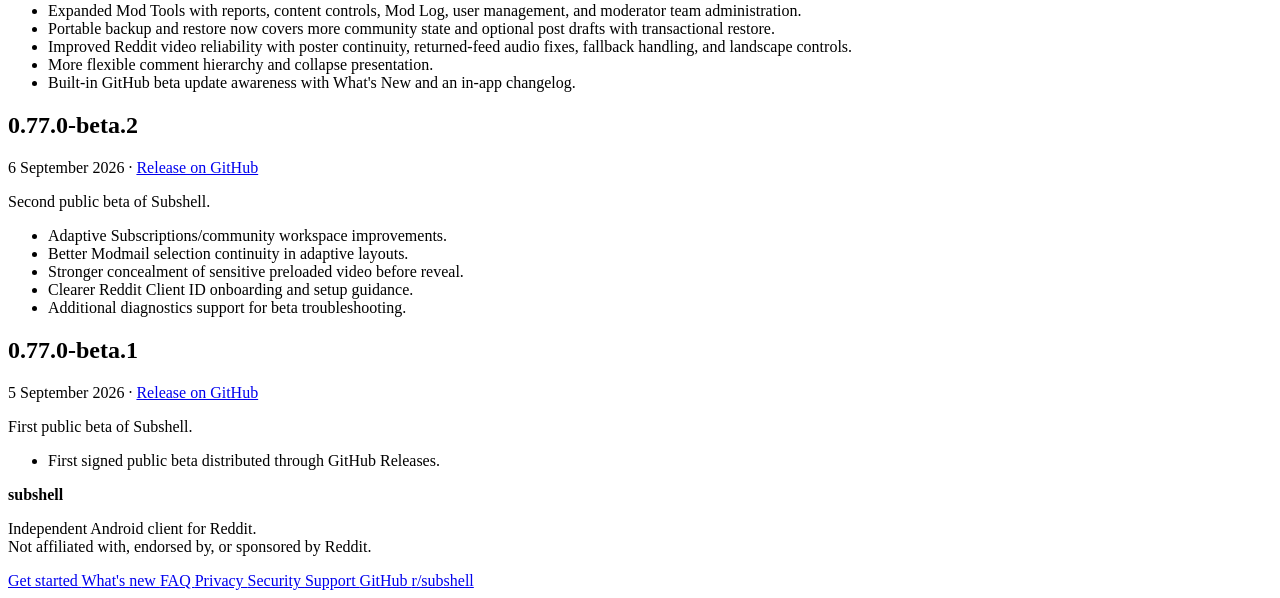
==== commit b8b16d4e: "Publish 1.0.3 beta download" ====
--- a/site/changelog/index.html
+++ b/site/changelog/index.html
@@ -155,6 +155,24 @@
 
           <div class="info-content">
             <!-- RELEASETOOL02_CHANGELOG_START -->
+            <section class="release-entry" id="v1.0.3">
+              <h2>1.0.3</h2>
+              <p class="release-meta">15 November 2026 &middot; <a href="https://github.com/brealorg/subshell/releases/tag/v1.0.3">Release on GitHub</a></p>
+              <p>A copy sheet, your own start feed, a steadier Inbox and better moderator tools</p>
+              <ul>
+                <li>Reading: one &quot;Copy…&quot; entry on posts and comments opens a sheet to copy the text, select part of it, copy the link, or pick any link in the text.</li>
+                <li>Reading: choose your start feed (Home, Popular or All) and the default sort for feeds and communities in Settings &gt; Feeds &amp; content &gt; Feeds.</li>
+                <li>Reading: links to replies deep down a long thread open at the reply, and a post opened from a link comes back after Android has closed the app.</li>
+                <li>Inbox: a chat text sent right after an image stays in the same row, image messages read as text, and the Inbox keeps its place and selection for each account.</li>
+                <li>Inbox: when Reddit does not confirm a chat image, Subshell checks before you send again and gives the image back if it never arrived.</li>
+                <li>Inbox: an expired chat sign-in offers Sign in again, and New message finds a user by their exact name.</li>
+                <li>Inbox: a reply typed in a notification is stored encrypted while it waits to be sent, and says so in the notification if it could not be sent.</li>
+                <li>Moderation: mod queue cards show why an item is there (report reasons, &quot;Held by AutoModerator&quot;, who removed it and why) with a picture, flair and age.</li>
+                <li>Moderation: picking a removal reason with a message switches the removal message on with that text. You can still turn it off.</li>
+                <li>Modmail: a reply is never sent twice, a failed action says what failed, an unsent reply is kept when you close the conversation, and a notification tap opens the conversation.</li>
+                <li>If something does not work for you, tell us on r/subshell or GitHub.</li>
+              </ul>
+            </section>
             <section class="release-entry" id="v1.0.2">
               <h2>1.0.2</h2>
               <p class="release-meta">12 November 2026 &middot; <a href="https://github.com/brealorg/subshell/releases/tag/v1.0.2">Release on GitHub</a></p>
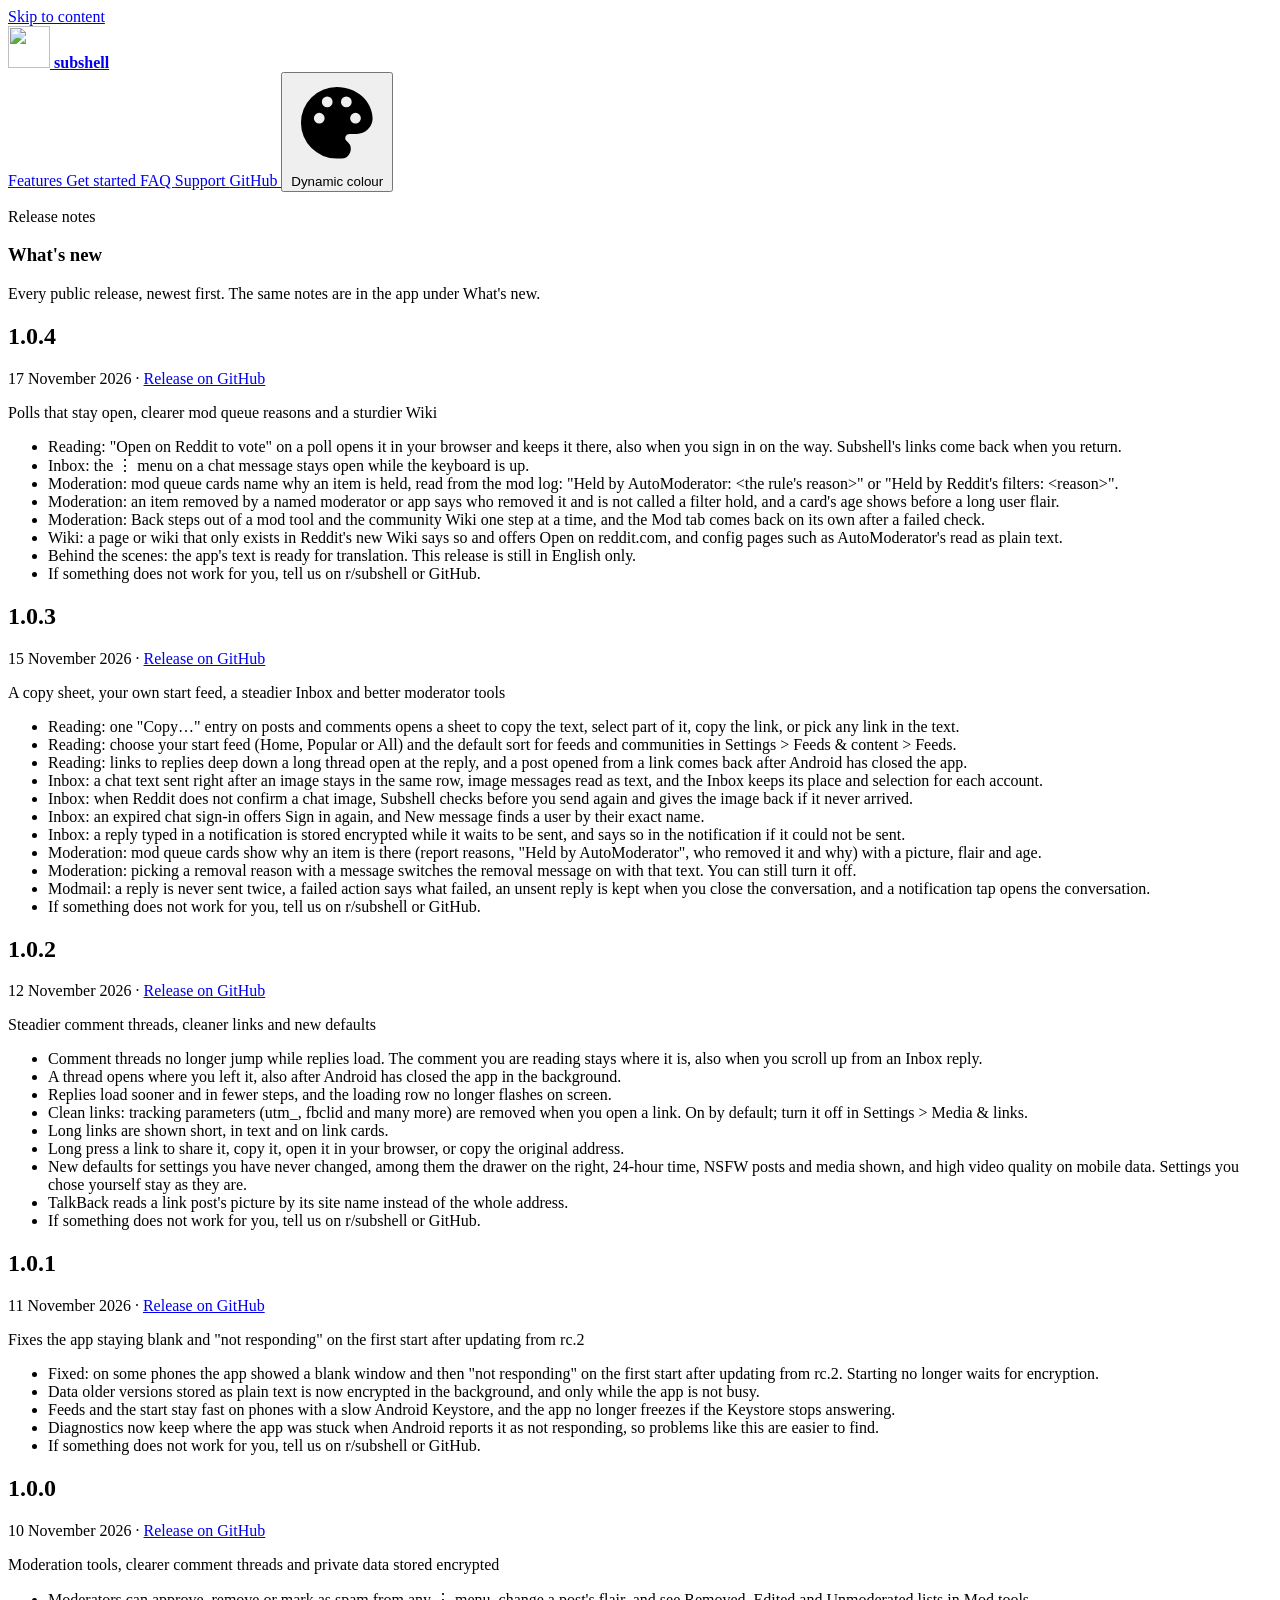
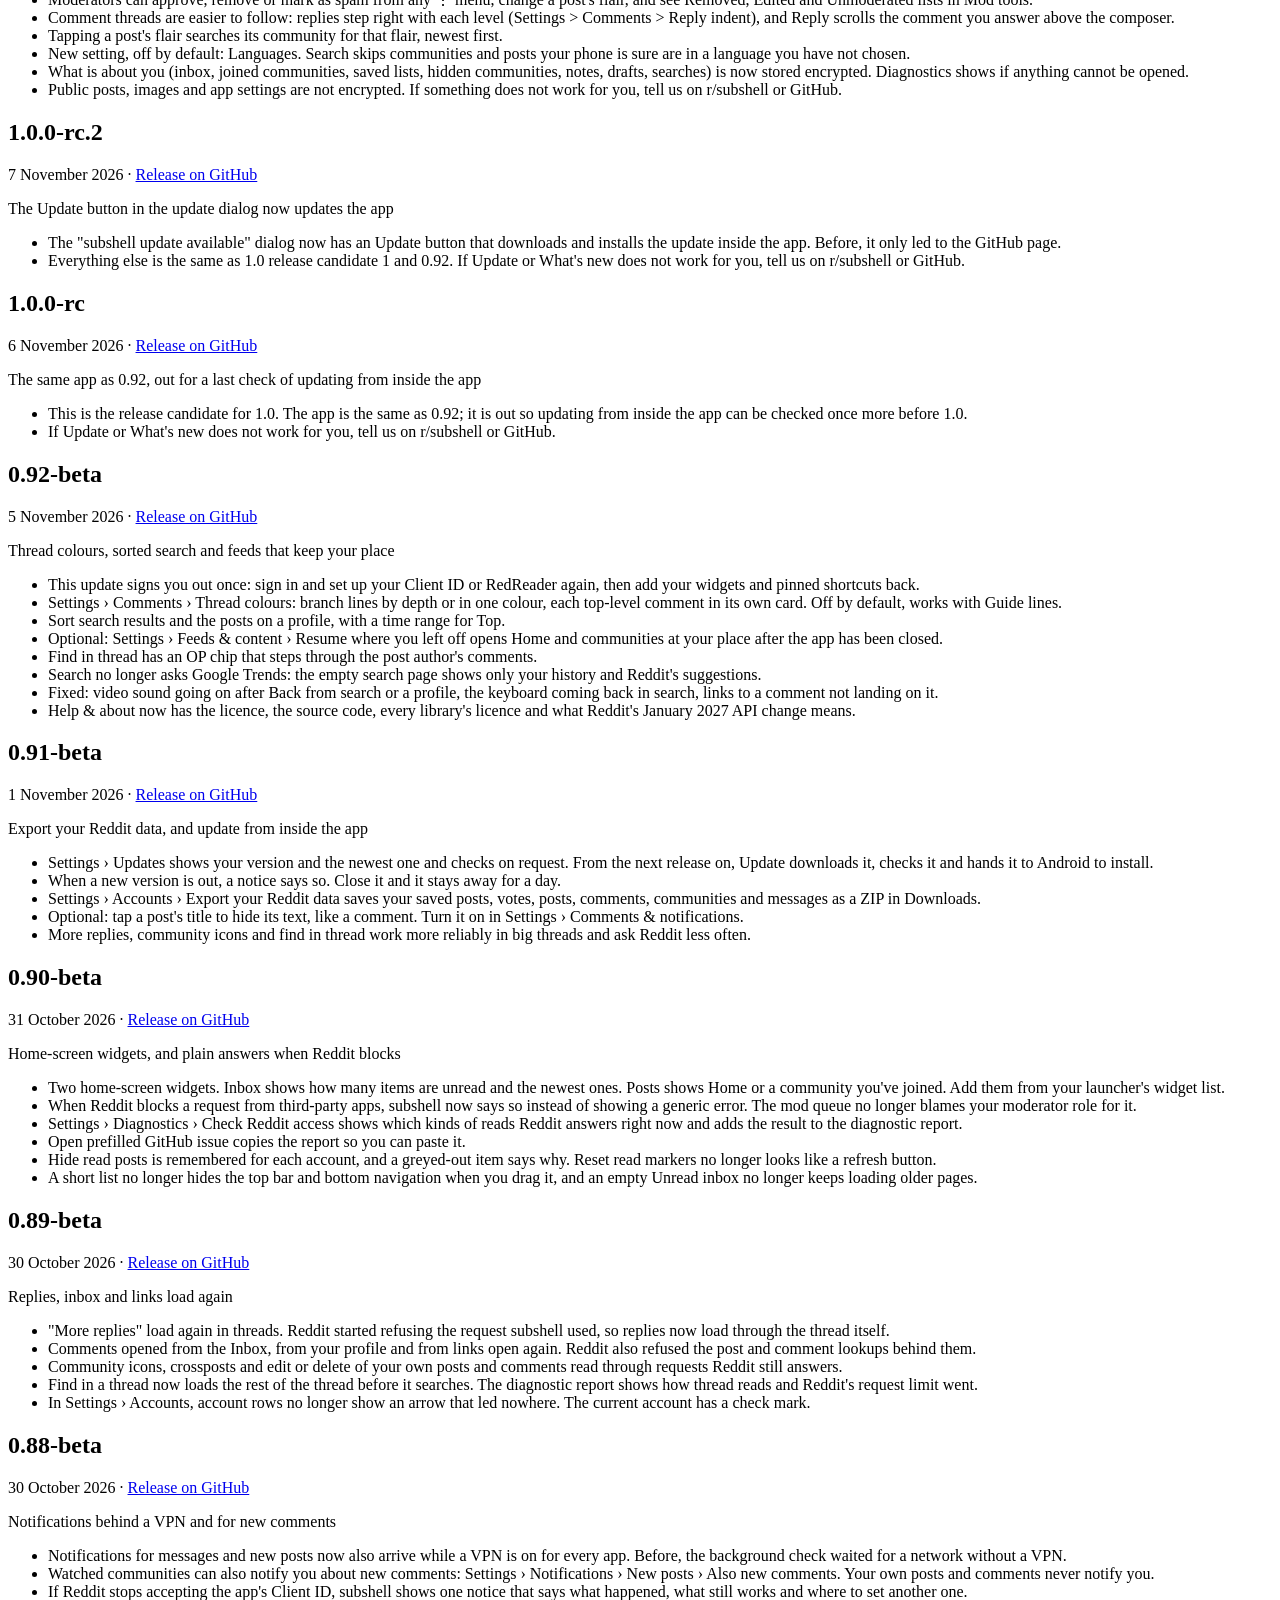
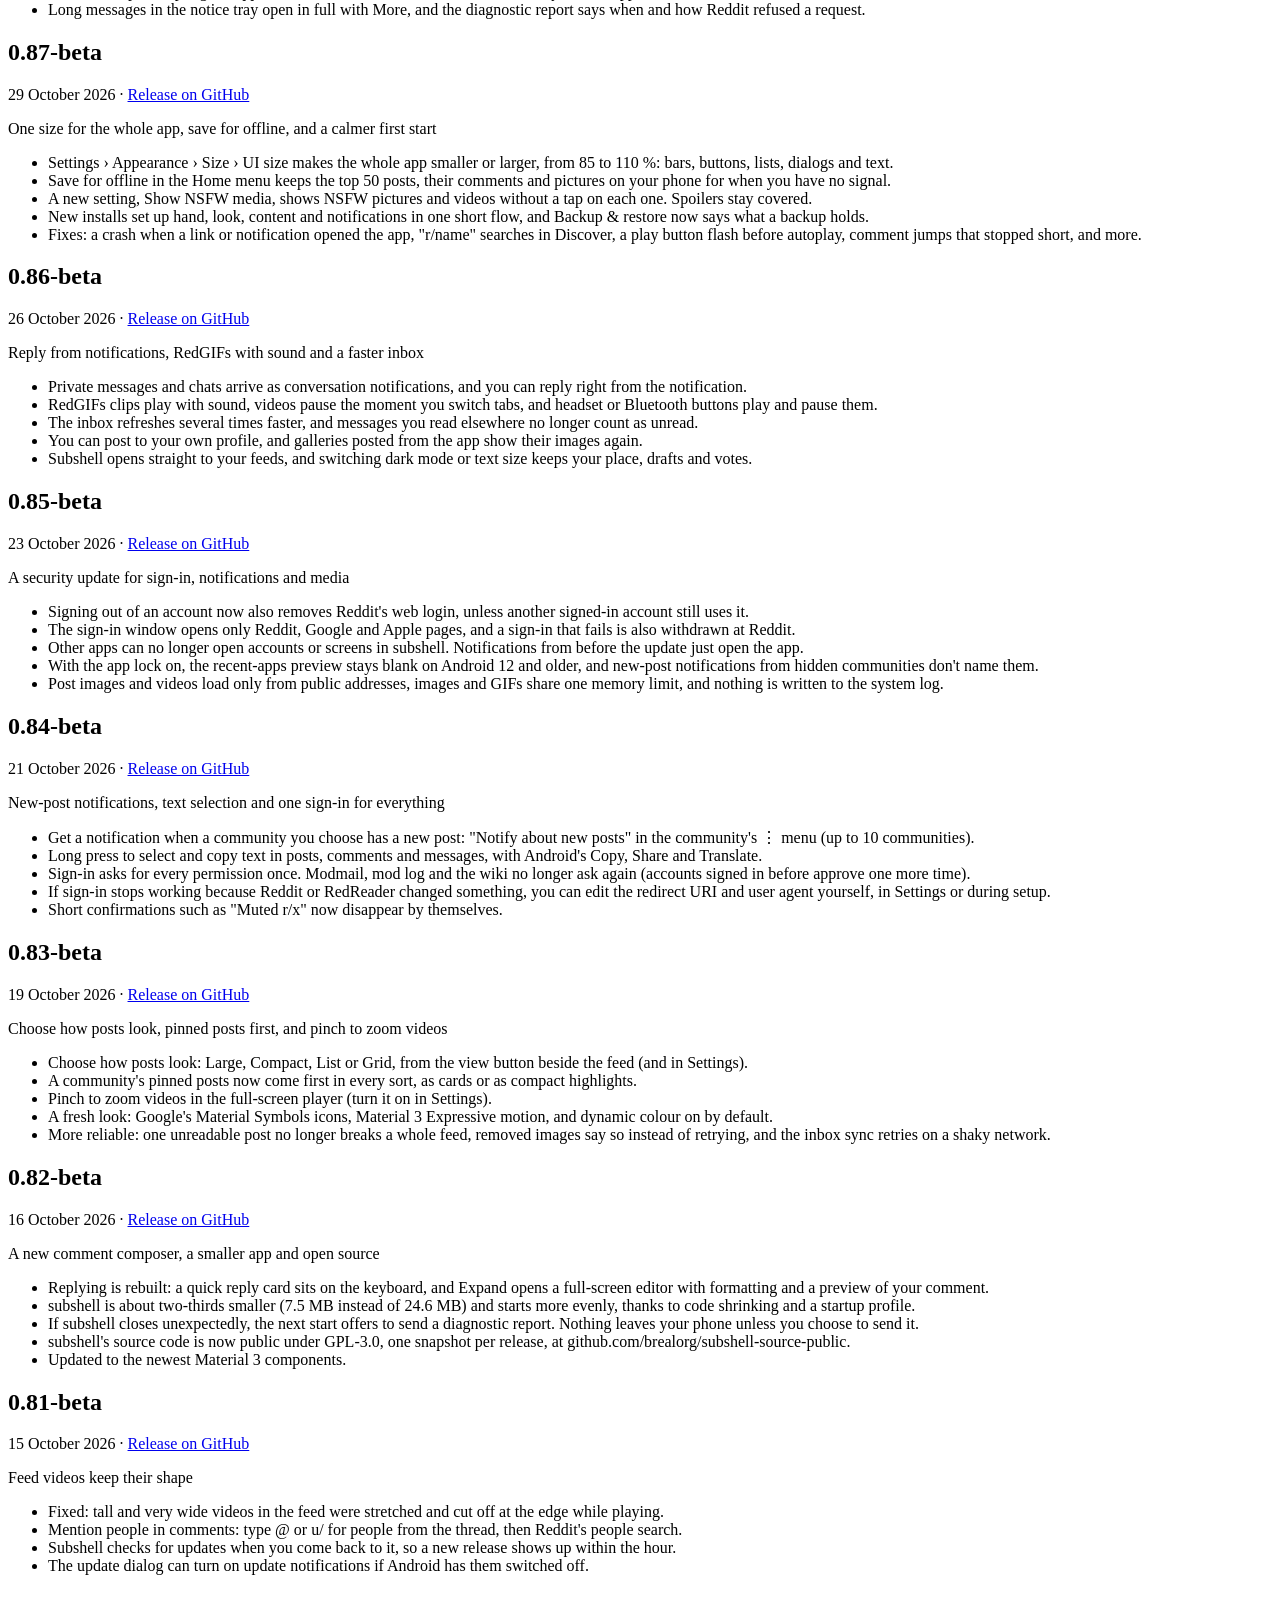
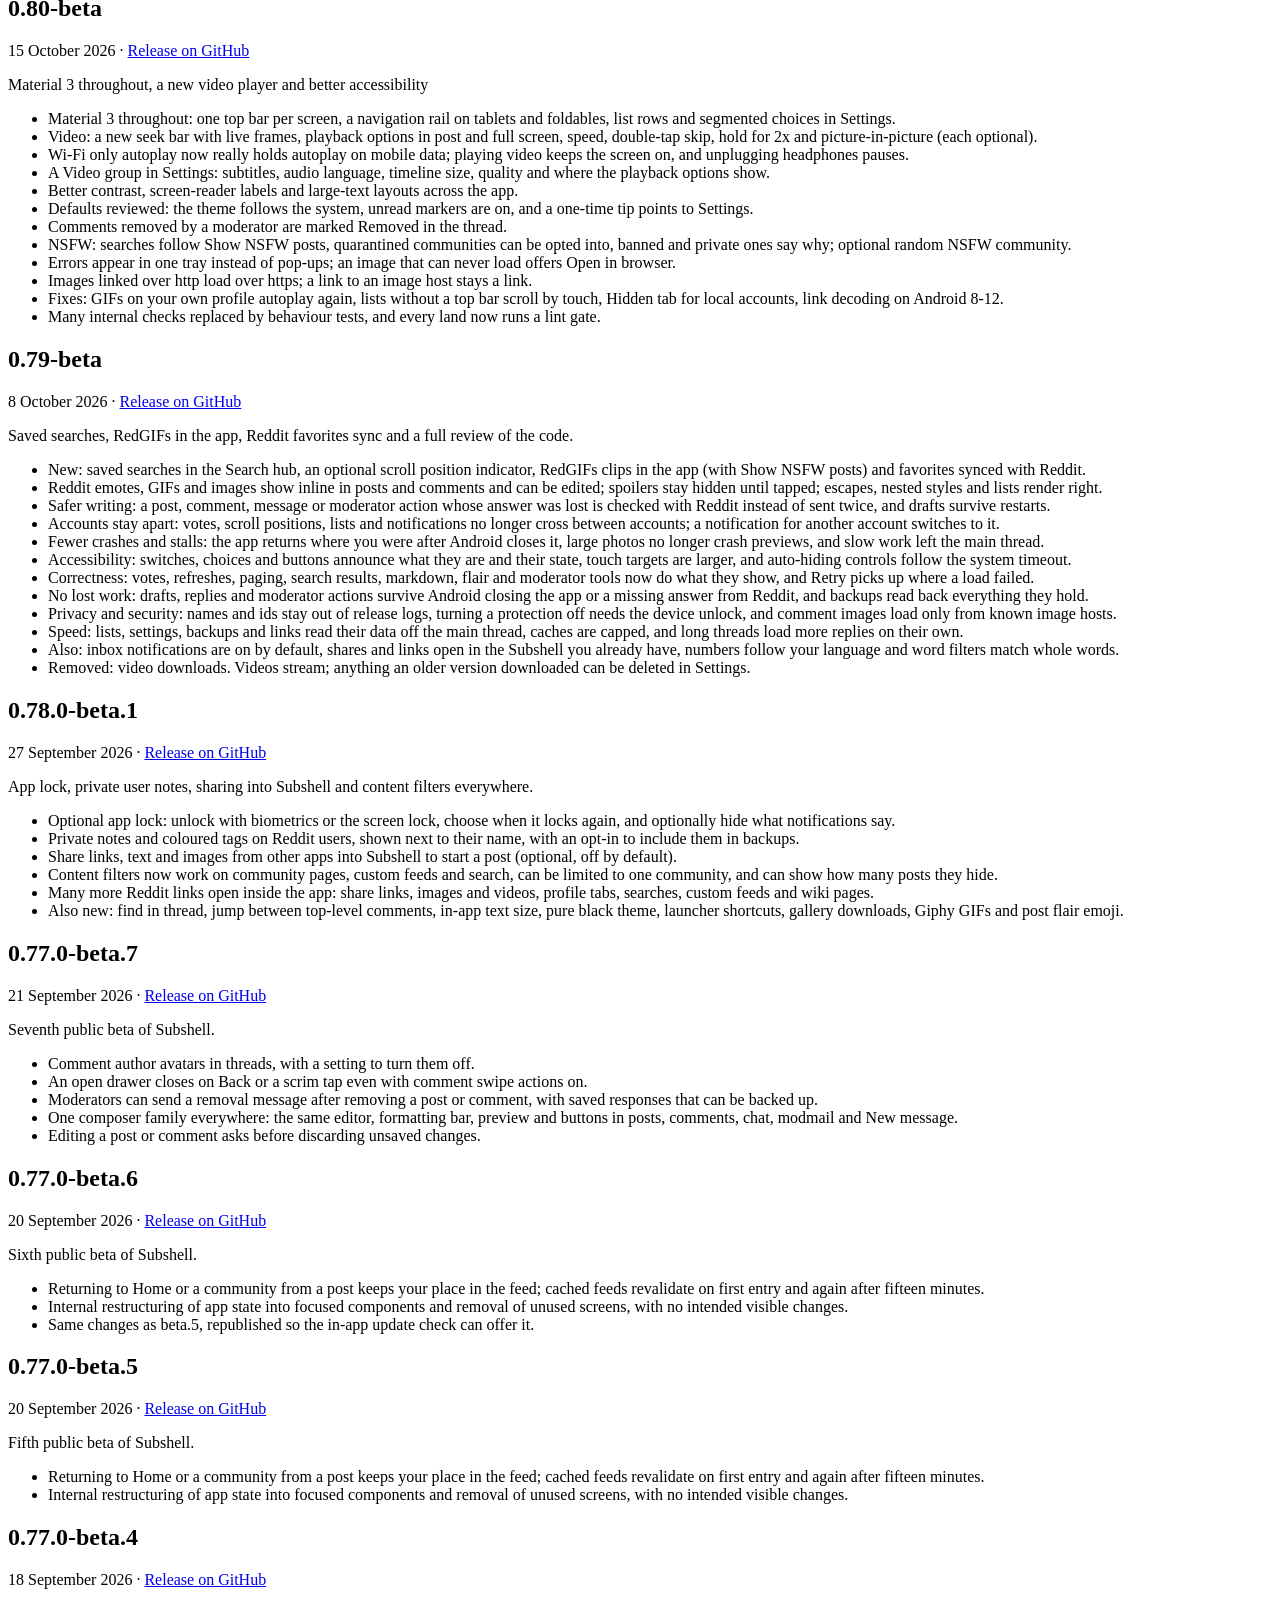
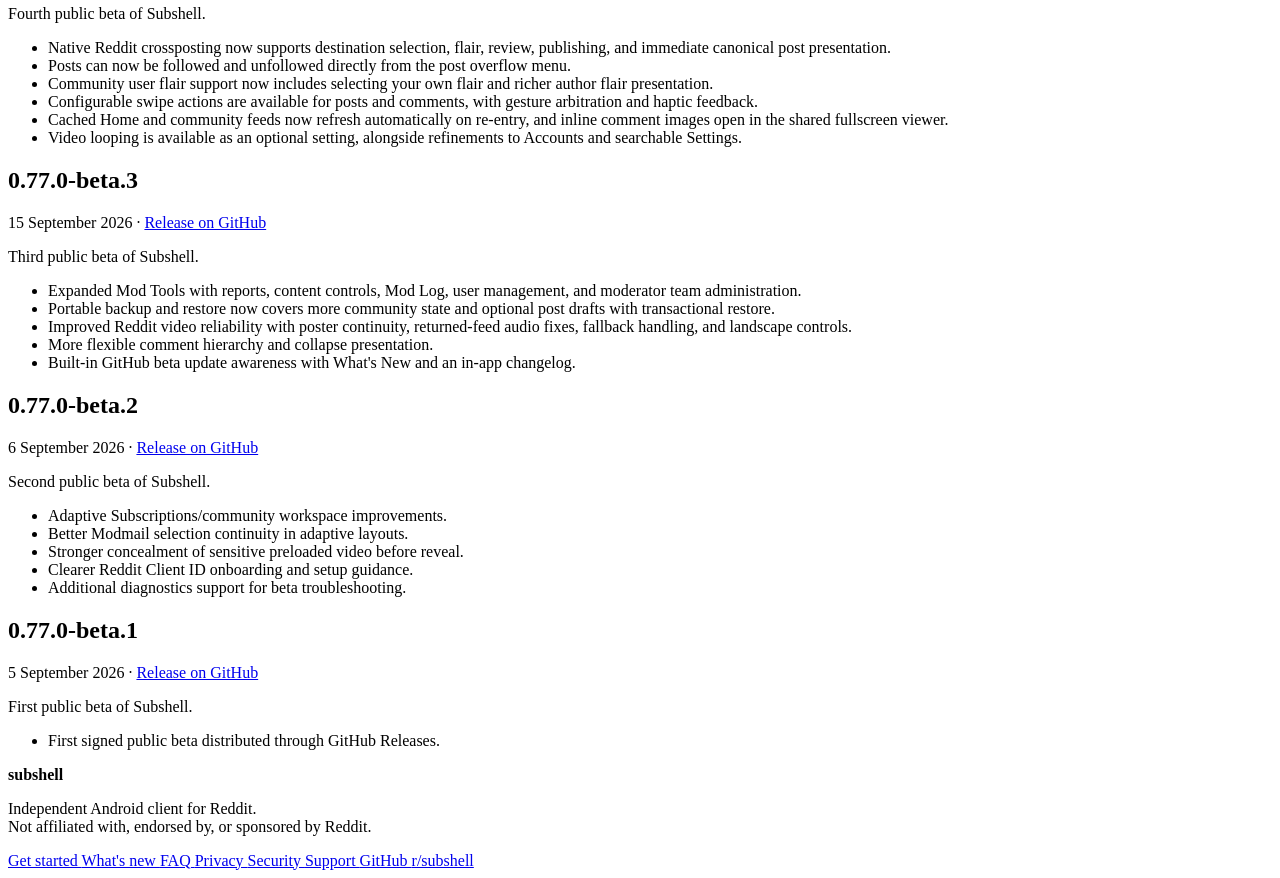
==== commit 51265dce: "Publish 1.0.4 beta download" ====
--- a/site/changelog/index.html
+++ b/site/changelog/index.html
@@ -155,6 +155,21 @@
 
           <div class="info-content">
             <!-- RELEASETOOL02_CHANGELOG_START -->
+            <section class="release-entry" id="v1.0.4">
+              <h2>1.0.4</h2>
+              <p class="release-meta">17 November 2026 &middot; <a href="https://github.com/brealorg/subshell/releases/tag/v1.0.4">Release on GitHub</a></p>
+              <p>Polls that stay open, clearer mod queue reasons and a sturdier Wiki</p>
+              <ul>
+                <li>Reading: &quot;Open on Reddit to vote&quot; on a poll opens it in your browser and keeps it there, also when you sign in on the way. Subshell&#x27;s links come back when you return.</li>
+                <li>Inbox: the ⋮ menu on a chat message stays open while the keyboard is up.</li>
+                <li>Moderation: mod queue cards name why an item is held, read from the mod log: &quot;Held by AutoModerator: &lt;the rule&#x27;s reason&gt;&quot; or &quot;Held by Reddit&#x27;s filters: &lt;reason&gt;&quot;.</li>
+                <li>Moderation: an item removed by a named moderator or app says who removed it and is not called a filter hold, and a card&#x27;s age shows before a long user flair.</li>
+                <li>Moderation: Back steps out of a mod tool and the community Wiki one step at a time, and the Mod tab comes back on its own after a failed check.</li>
+                <li>Wiki: a page or wiki that only exists in Reddit&#x27;s new Wiki says so and offers Open on reddit.com, and config pages such as AutoModerator&#x27;s read as plain text.</li>
+                <li>Behind the scenes: the app&#x27;s text is ready for translation. This release is still in English only.</li>
+                <li>If something does not work for you, tell us on r/subshell or GitHub.</li>
+              </ul>
+            </section>
             <section class="release-entry" id="v1.0.3">
               <h2>1.0.3</h2>
               <p class="release-meta">15 November 2026 &middot; <a href="https://github.com/brealorg/subshell/releases/tag/v1.0.3">Release on GitHub</a></p>
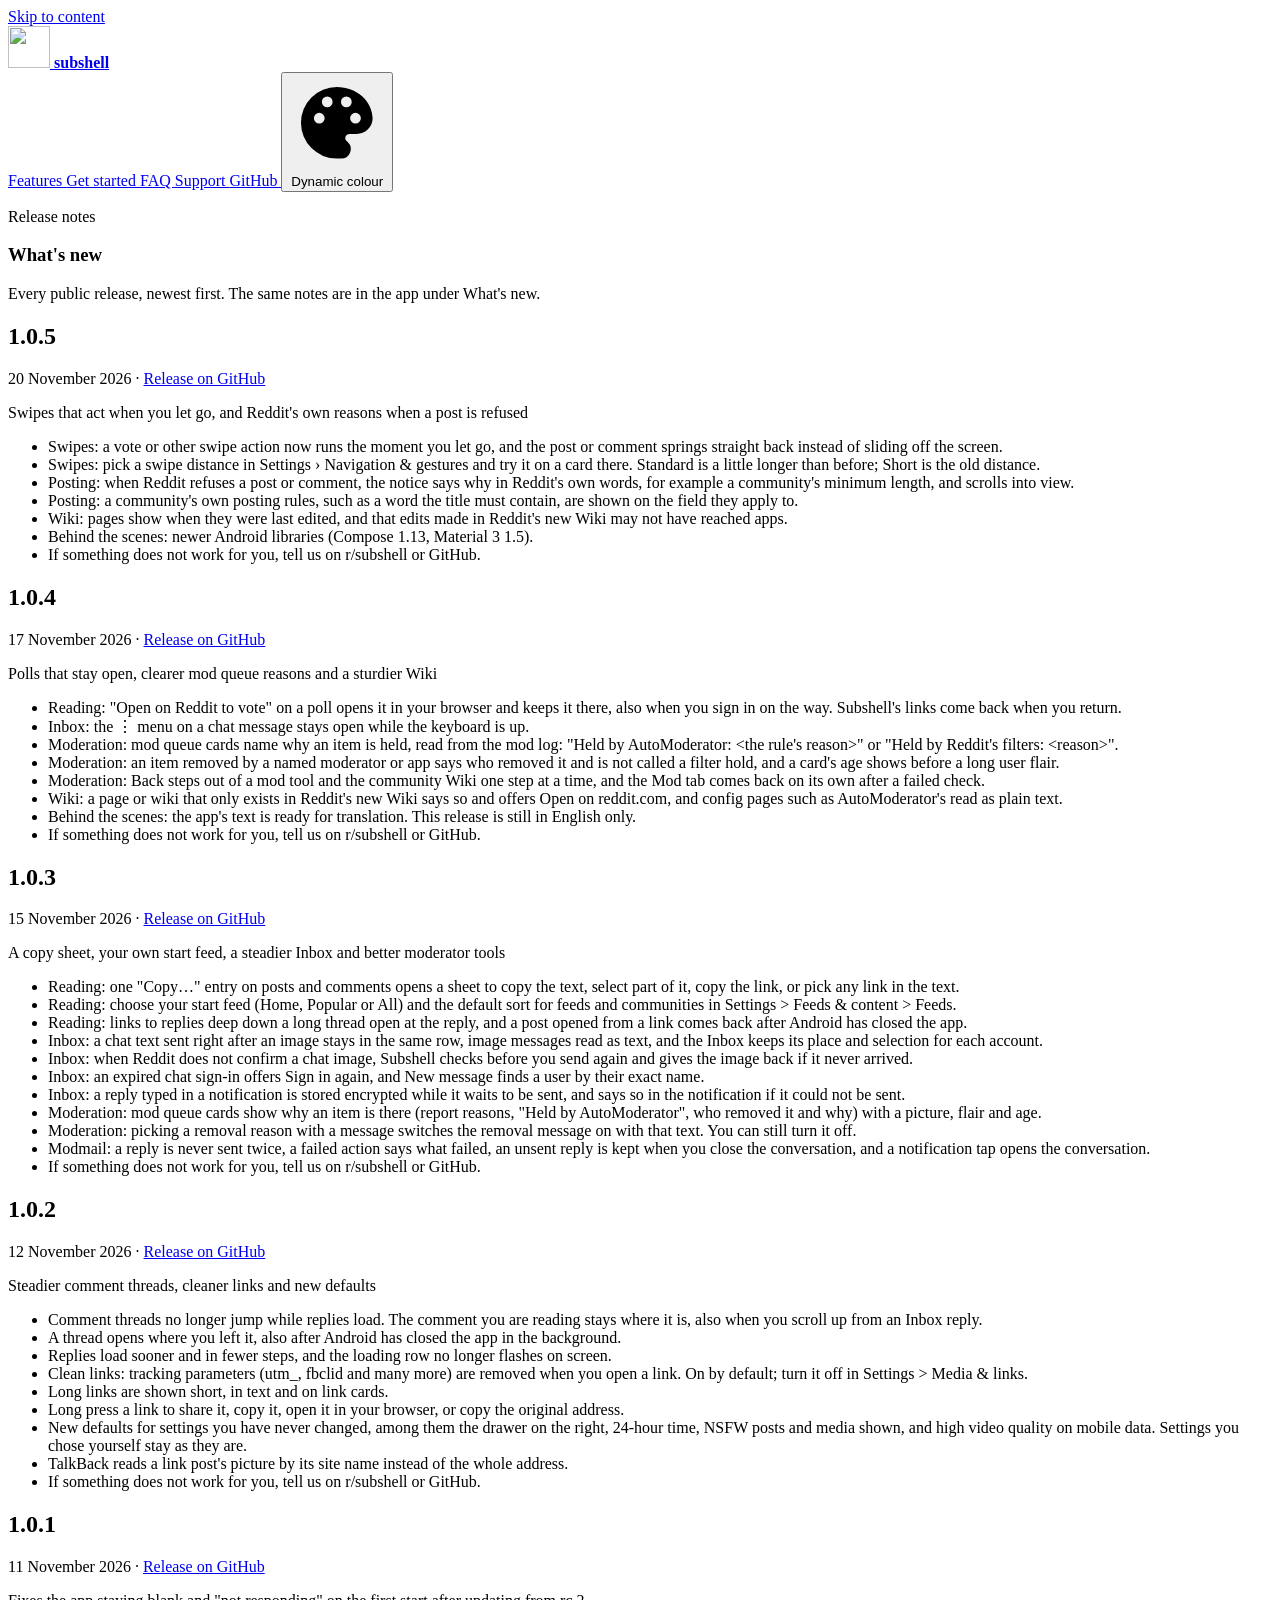
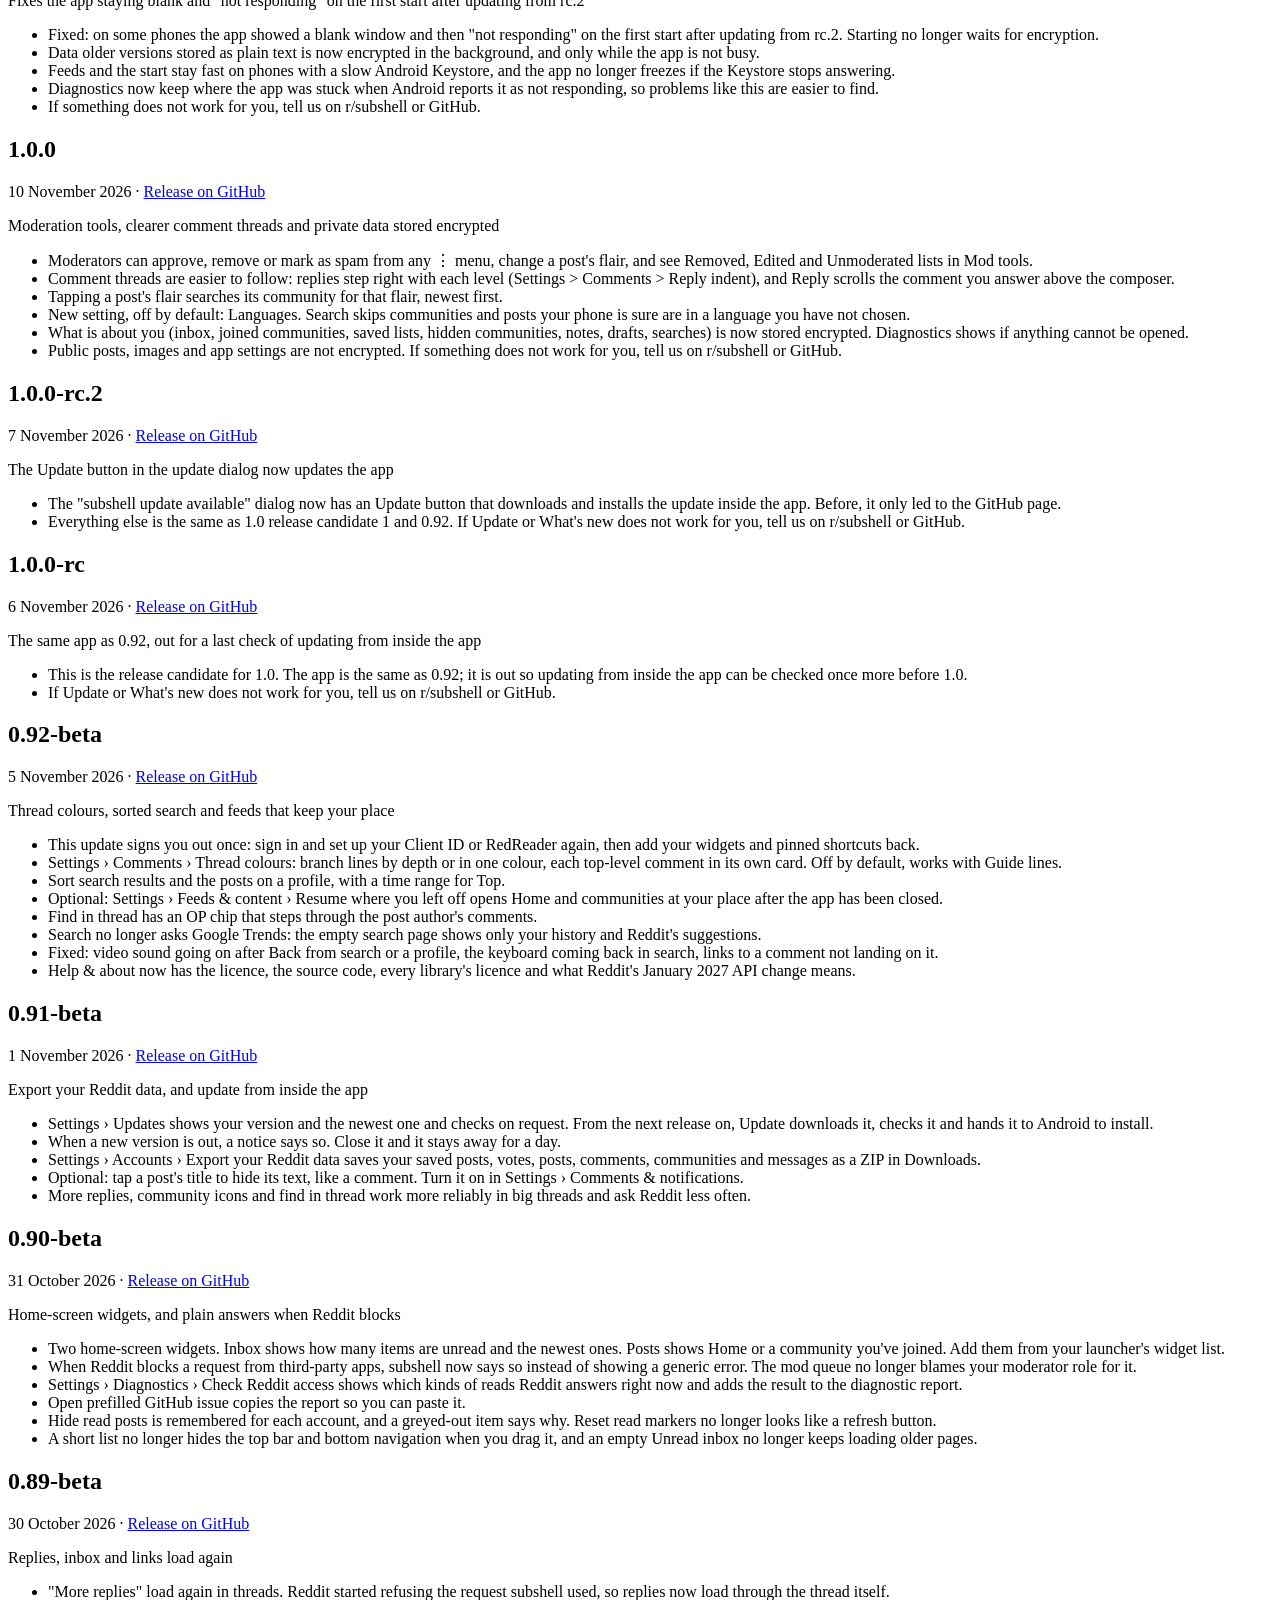
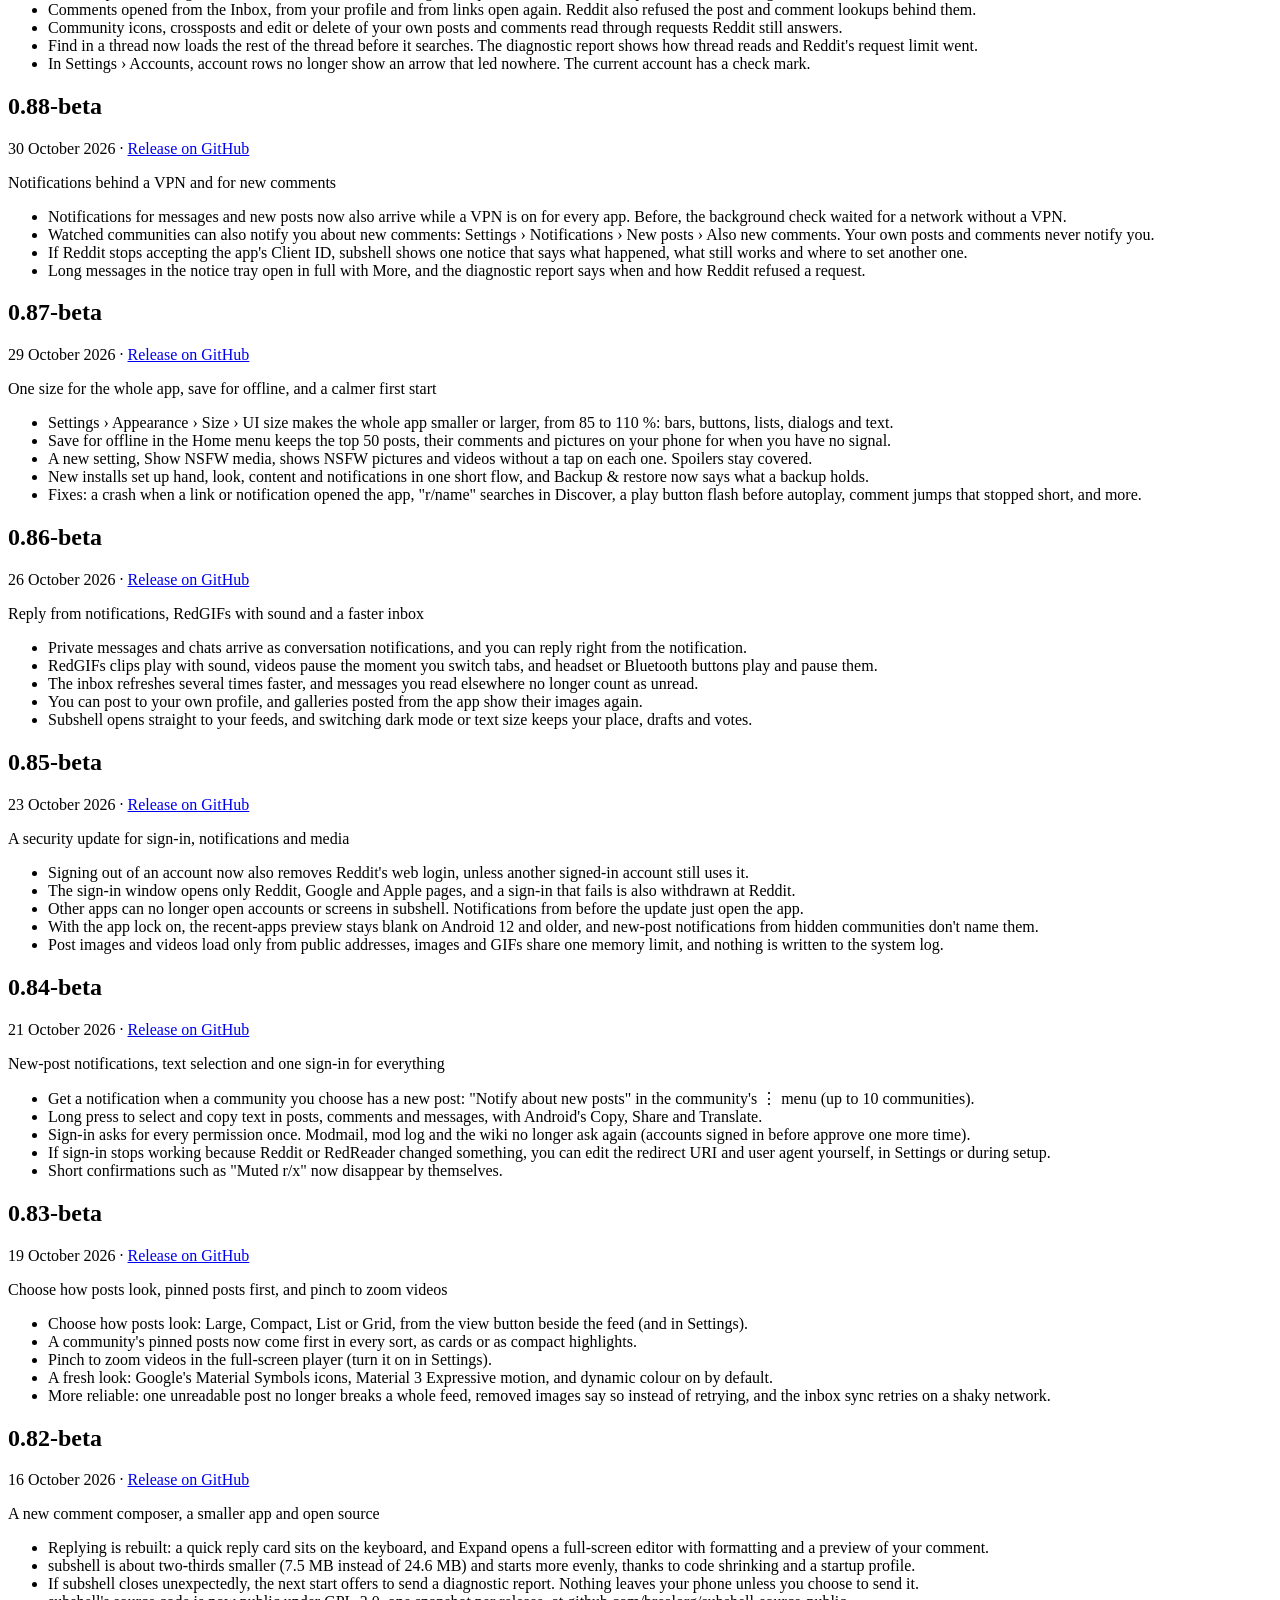
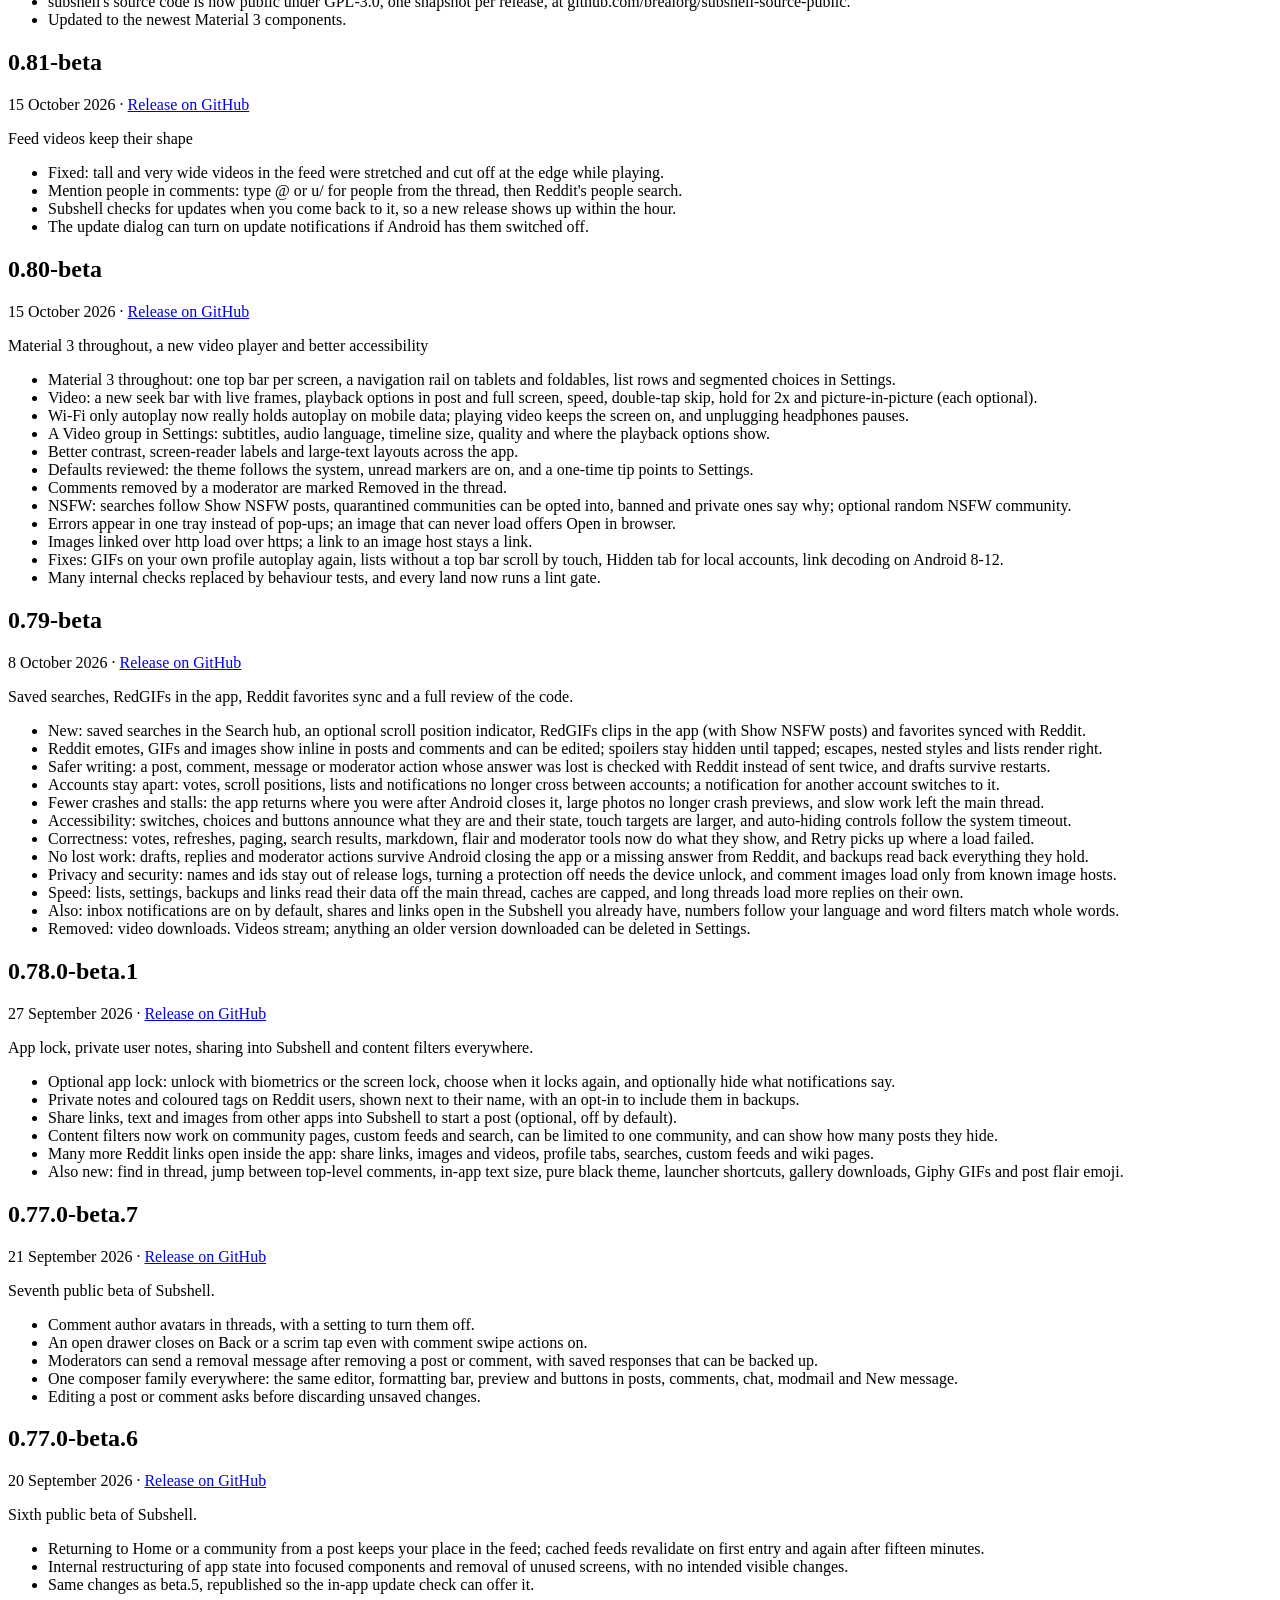
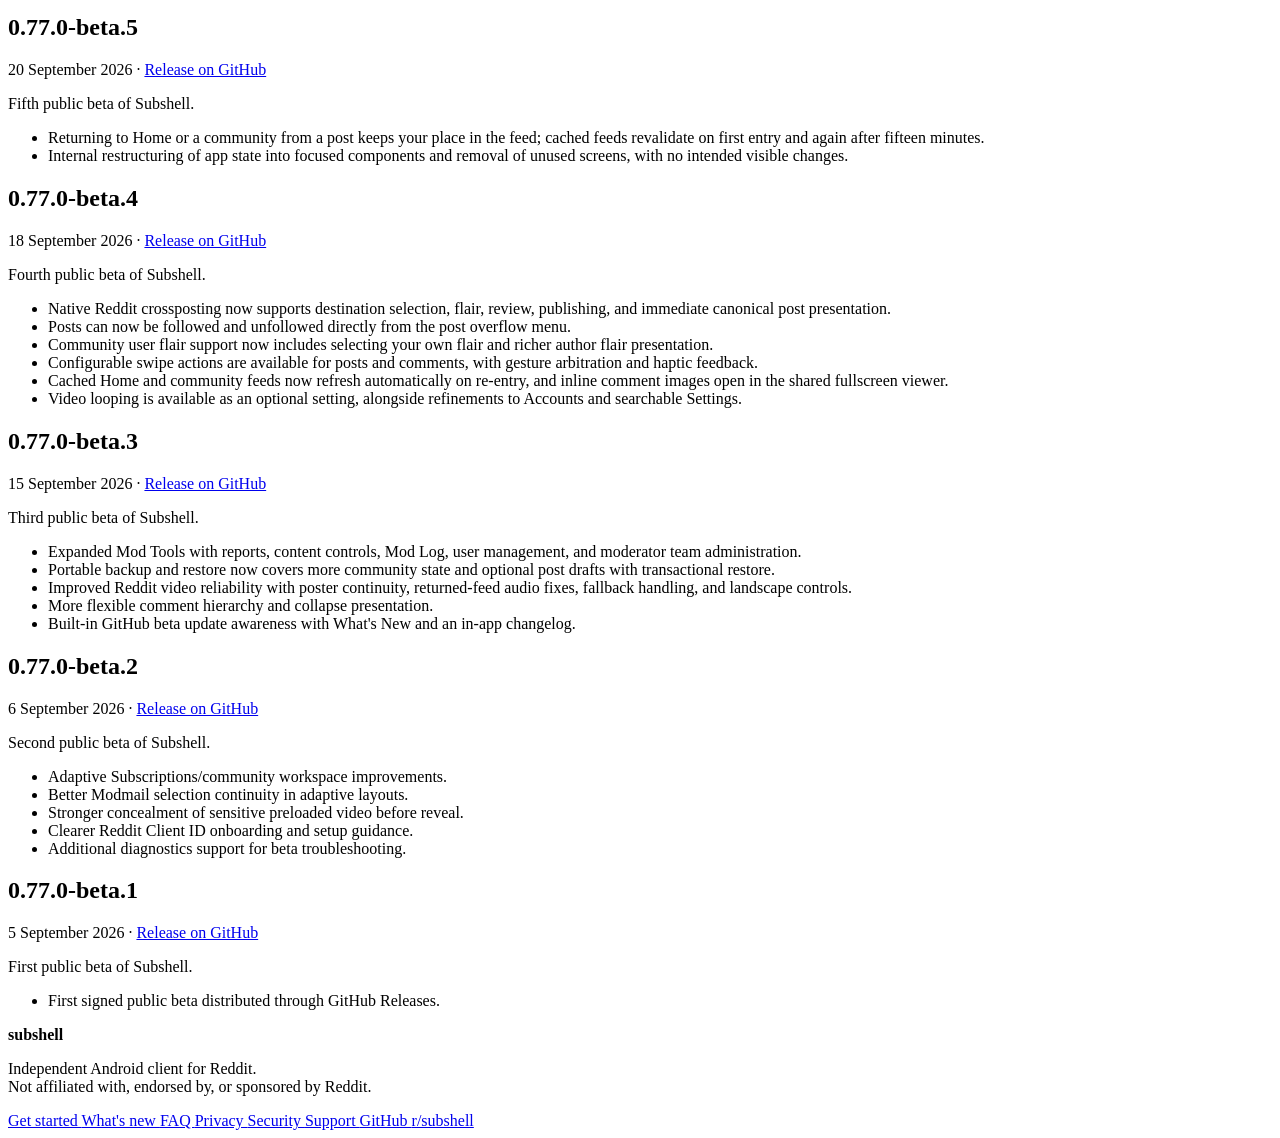
==== commit 1c6c68d9: "Publish 1.0.5 beta download" ====
--- a/site/changelog/index.html
+++ b/site/changelog/index.html
@@ -155,6 +155,20 @@
 
           <div class="info-content">
             <!-- RELEASETOOL02_CHANGELOG_START -->
+            <section class="release-entry" id="v1.0.5">
+              <h2>1.0.5</h2>
+              <p class="release-meta">20 November 2026 &middot; <a href="https://github.com/brealorg/subshell/releases/tag/v1.0.5">Release on GitHub</a></p>
+              <p>Swipes that act when you let go, and Reddit&#x27;s own reasons when a post is refused</p>
+              <ul>
+                <li>Swipes: a vote or other swipe action now runs the moment you let go, and the post or comment springs straight back instead of sliding off the screen.</li>
+                <li>Swipes: pick a swipe distance in Settings › Navigation &amp; gestures and try it on a card there. Standard is a little longer than before; Short is the old distance.</li>
+                <li>Posting: when Reddit refuses a post or comment, the notice says why in Reddit&#x27;s own words, for example a community&#x27;s minimum length, and scrolls into view.</li>
+                <li>Posting: a community&#x27;s own posting rules, such as a word the title must contain, are shown on the field they apply to.</li>
+                <li>Wiki: pages show when they were last edited, and that edits made in Reddit&#x27;s new Wiki may not have reached apps.</li>
+                <li>Behind the scenes: newer Android libraries (Compose 1.13, Material 3 1.5).</li>
+                <li>If something does not work for you, tell us on r/subshell or GitHub.</li>
+              </ul>
+            </section>
             <section class="release-entry" id="v1.0.4">
               <h2>1.0.4</h2>
               <p class="release-meta">17 November 2026 &middot; <a href="https://github.com/brealorg/subshell/releases/tag/v1.0.4">Release on GitHub</a></p>
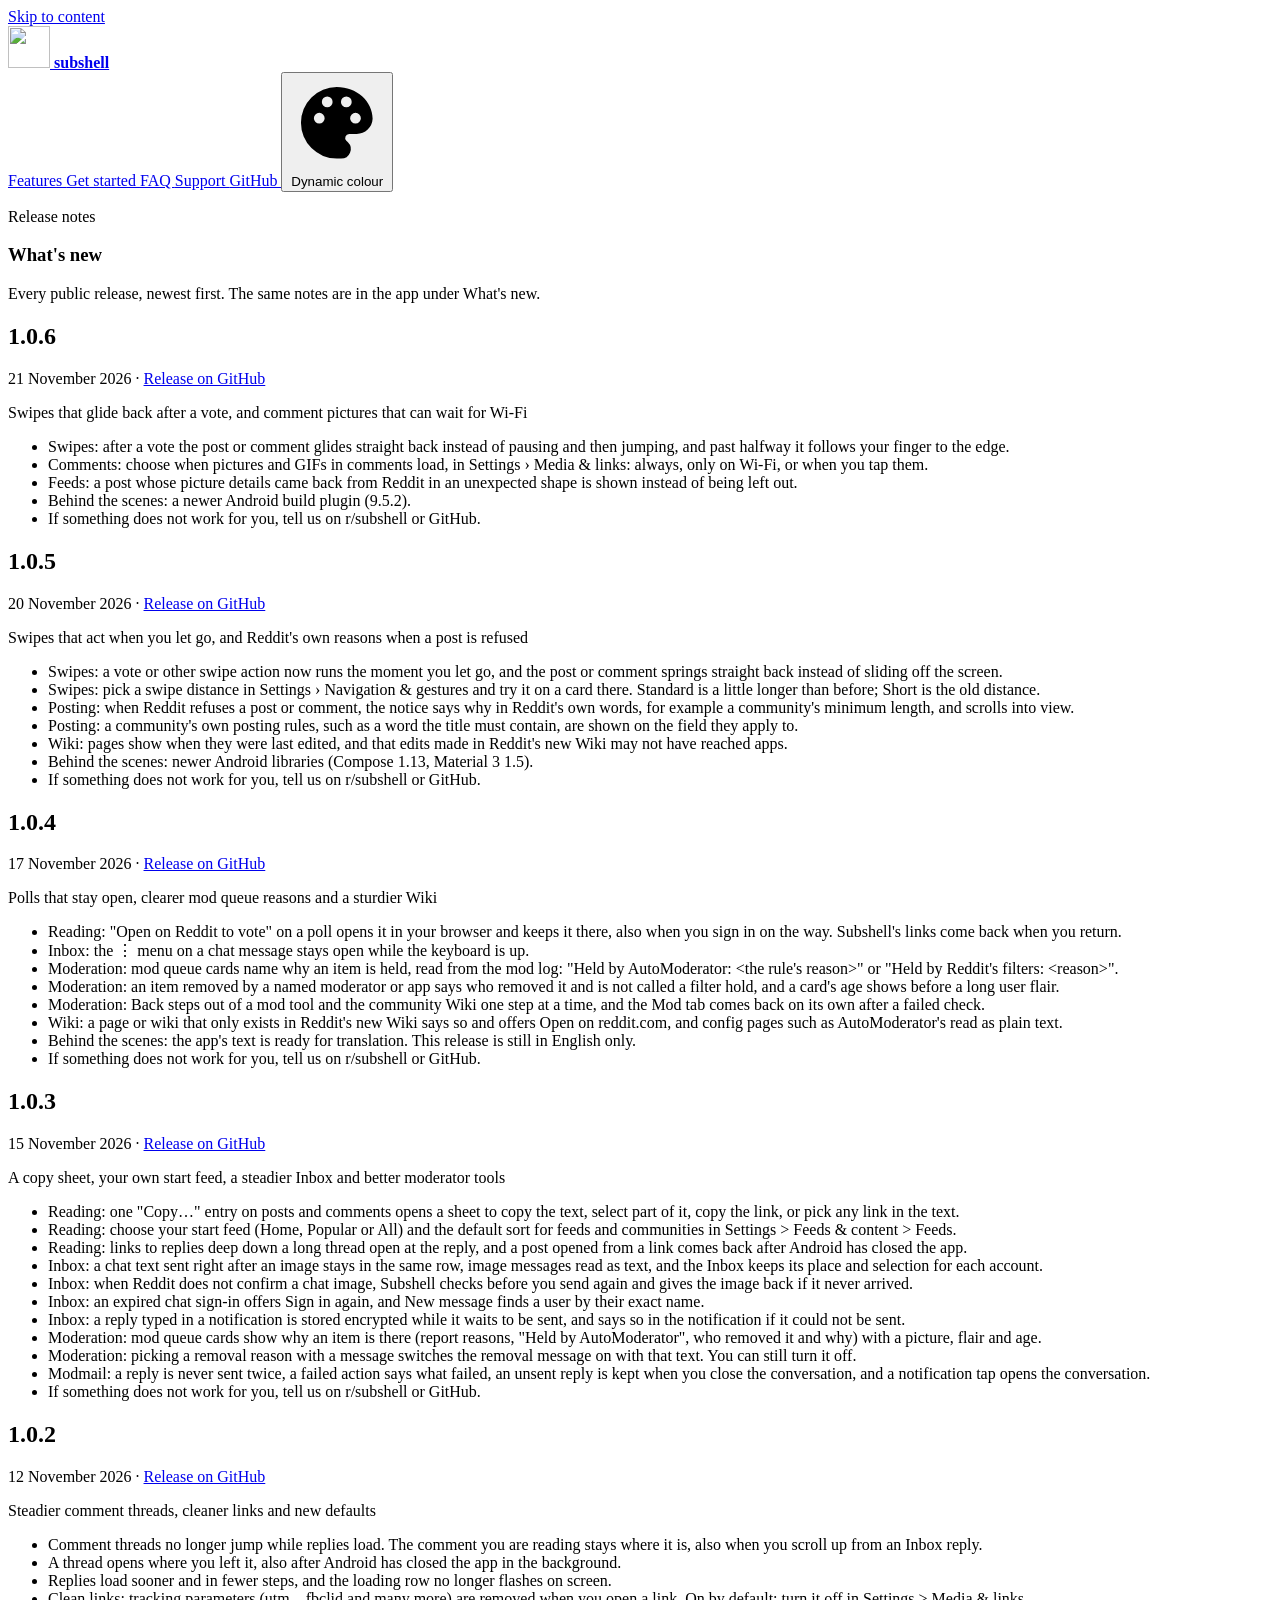
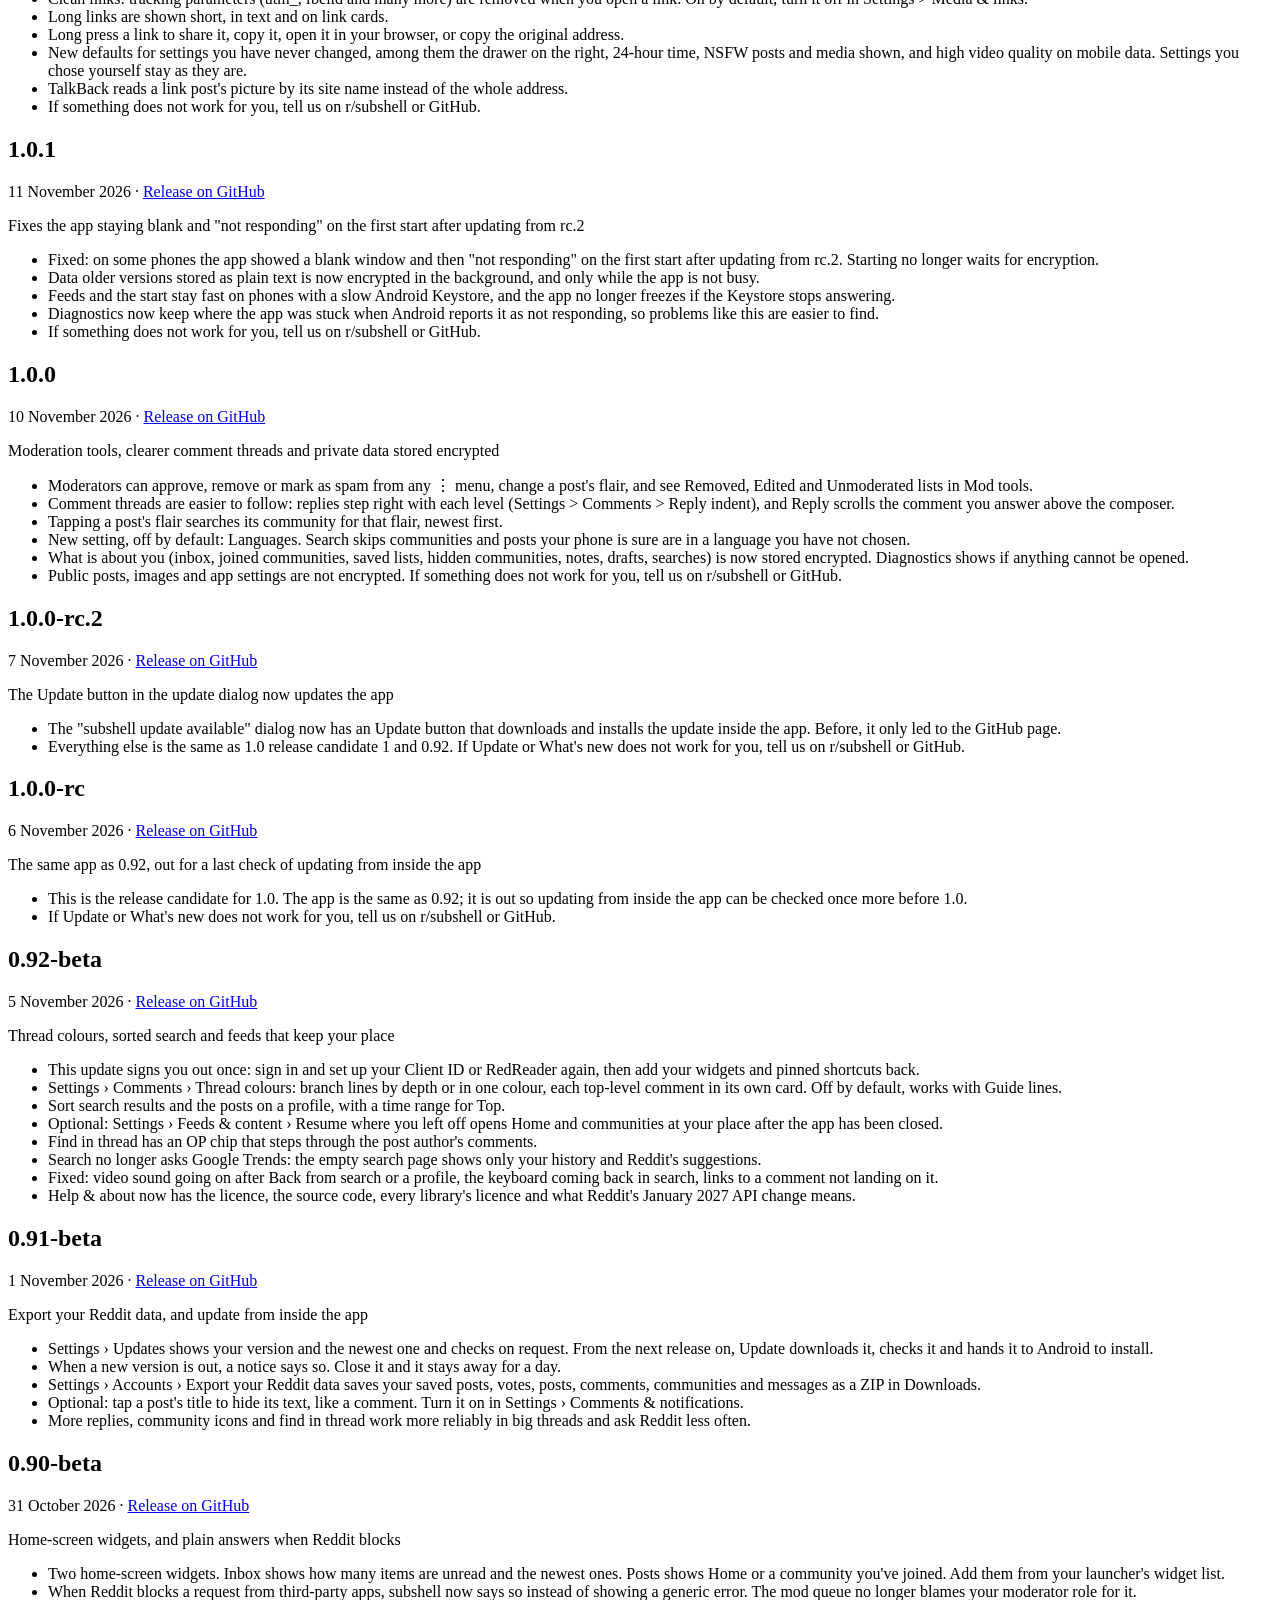
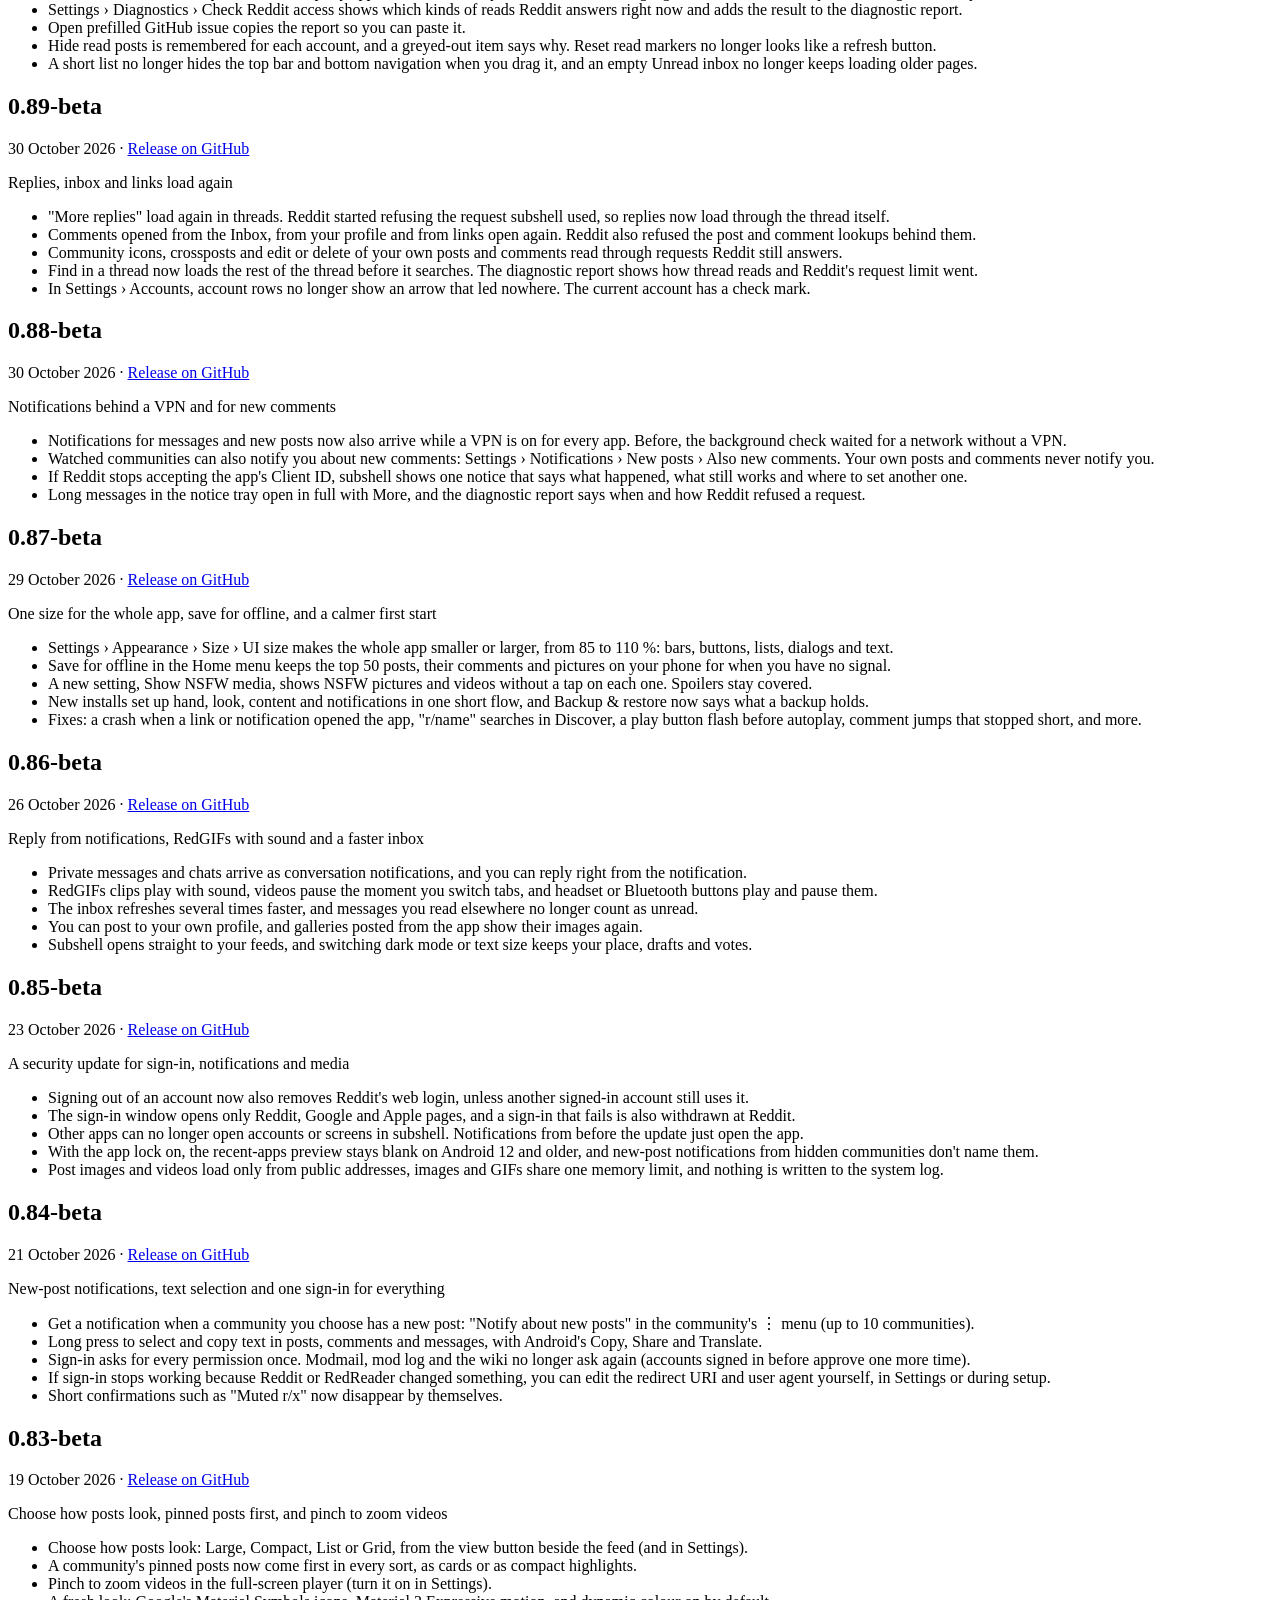
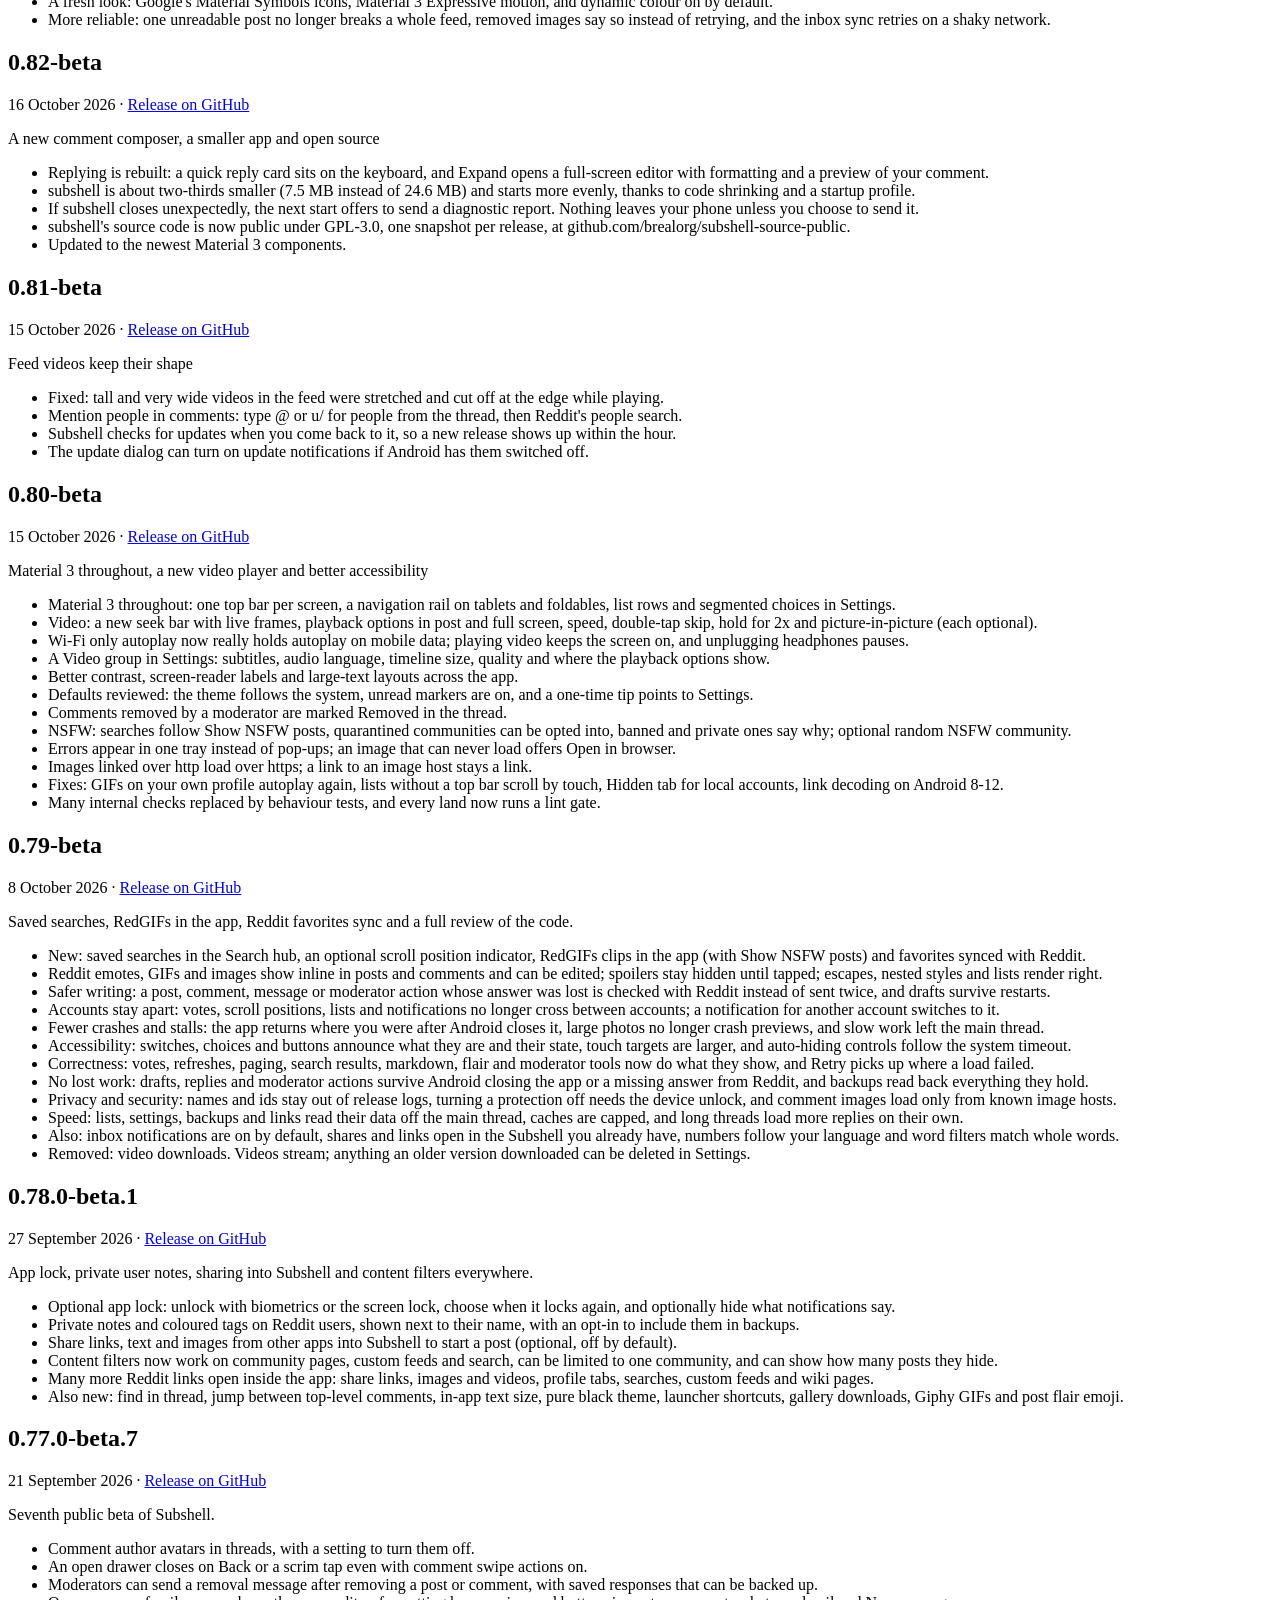
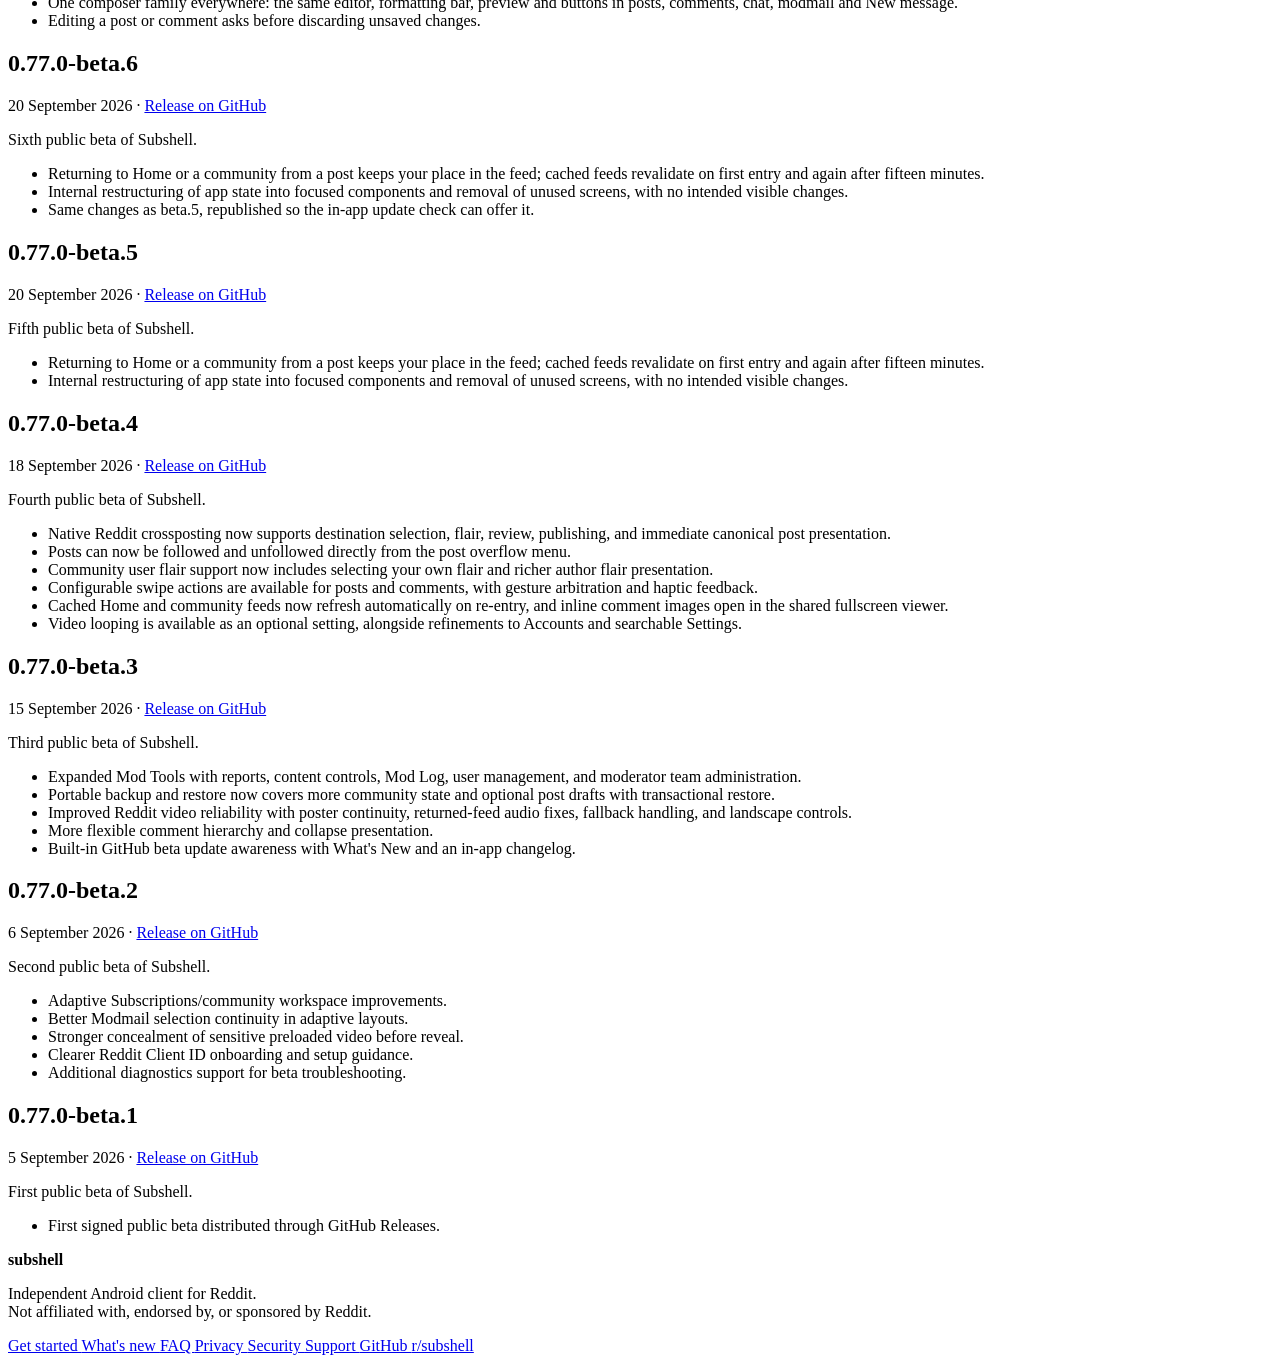
==== commit 2cb27c7f: "Publish 1.0.6 beta download" ====
--- a/site/changelog/index.html
+++ b/site/changelog/index.html
@@ -155,6 +155,18 @@
 
           <div class="info-content">
             <!-- RELEASETOOL02_CHANGELOG_START -->
+            <section class="release-entry" id="v1.0.6">
+              <h2>1.0.6</h2>
+              <p class="release-meta">21 November 2026 &middot; <a href="https://github.com/brealorg/subshell/releases/tag/v1.0.6">Release on GitHub</a></p>
+              <p>Swipes that glide back after a vote, and comment pictures that can wait for Wi-Fi</p>
+              <ul>
+                <li>Swipes: after a vote the post or comment glides straight back instead of pausing and then jumping, and past halfway it follows your finger to the edge.</li>
+                <li>Comments: choose when pictures and GIFs in comments load, in Settings › Media &amp; links: always, only on Wi-Fi, or when you tap them.</li>
+                <li>Feeds: a post whose picture details came back from Reddit in an unexpected shape is shown instead of being left out.</li>
+                <li>Behind the scenes: a newer Android build plugin (9.5.2).</li>
+                <li>If something does not work for you, tell us on r/subshell or GitHub.</li>
+              </ul>
+            </section>
             <section class="release-entry" id="v1.0.5">
               <h2>1.0.5</h2>
               <p class="release-meta">20 November 2026 &middot; <a href="https://github.com/brealorg/subshell/releases/tag/v1.0.5">Release on GitHub</a></p>
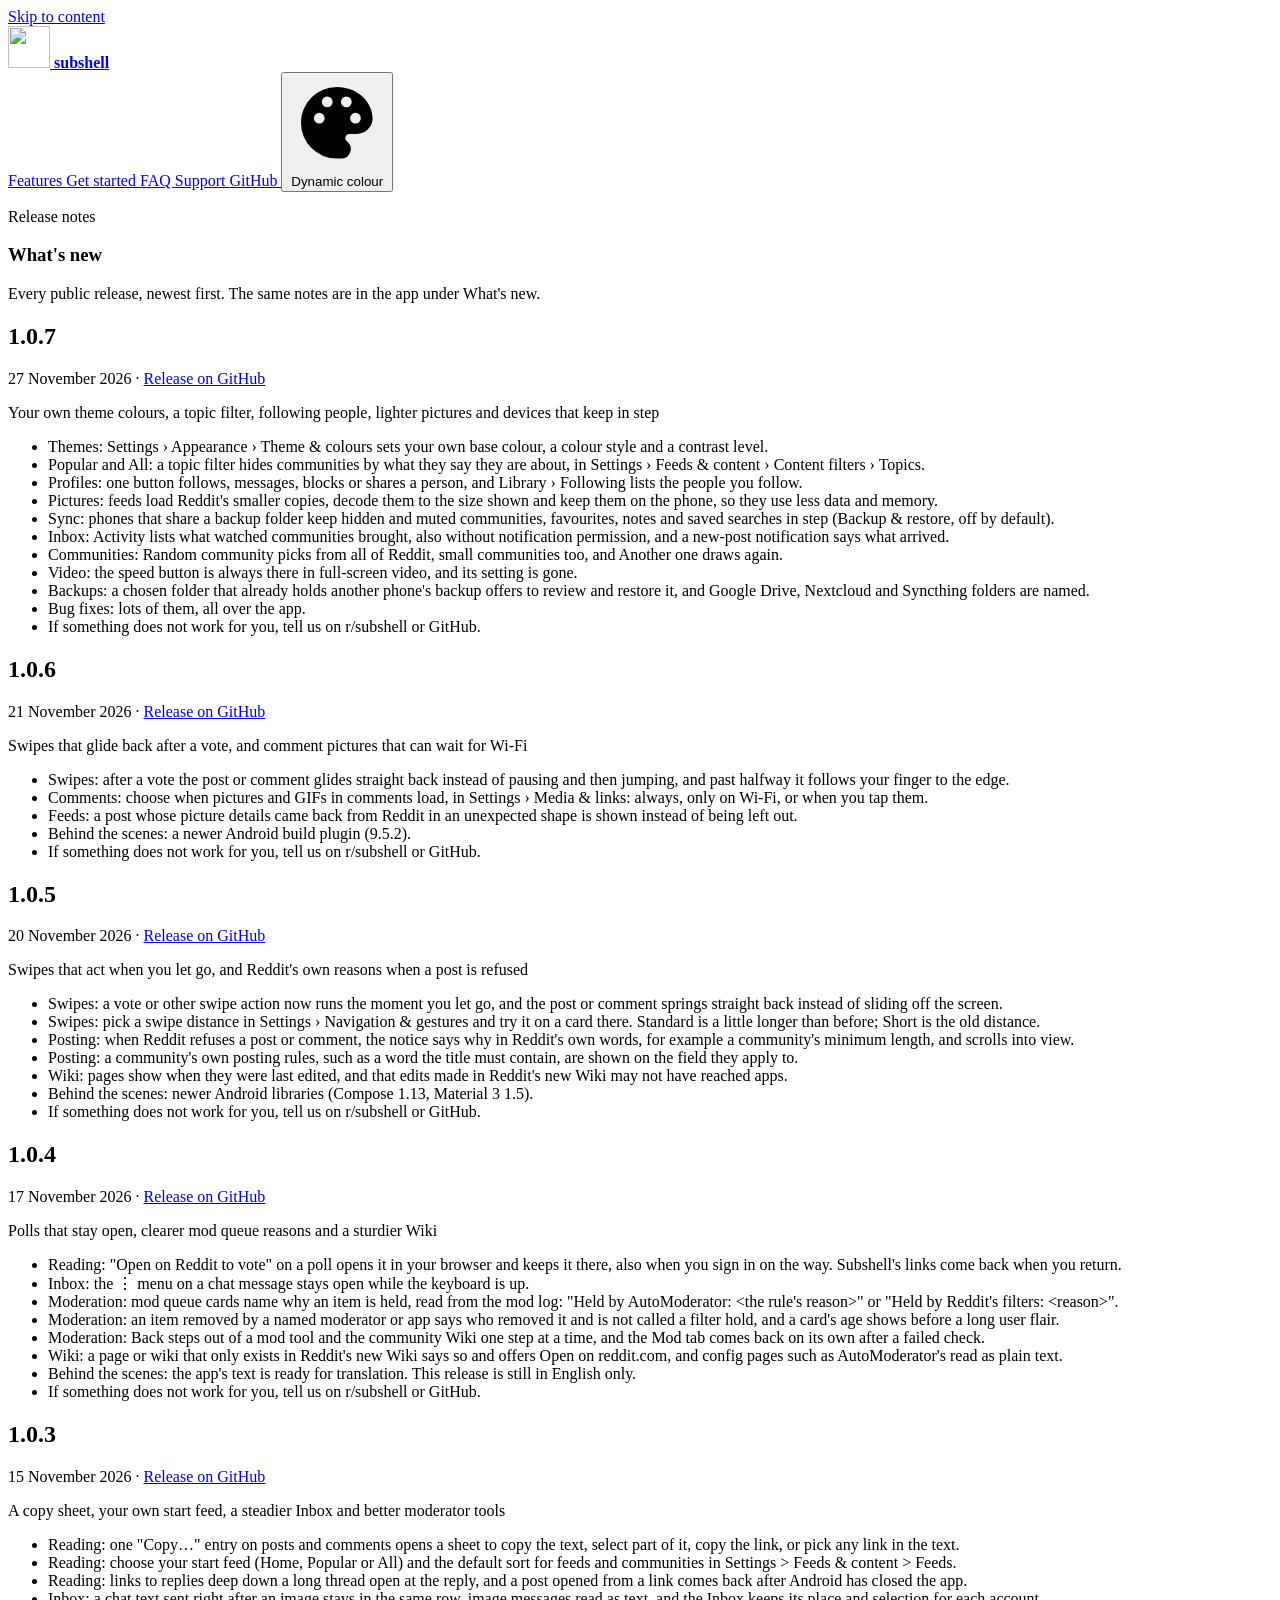
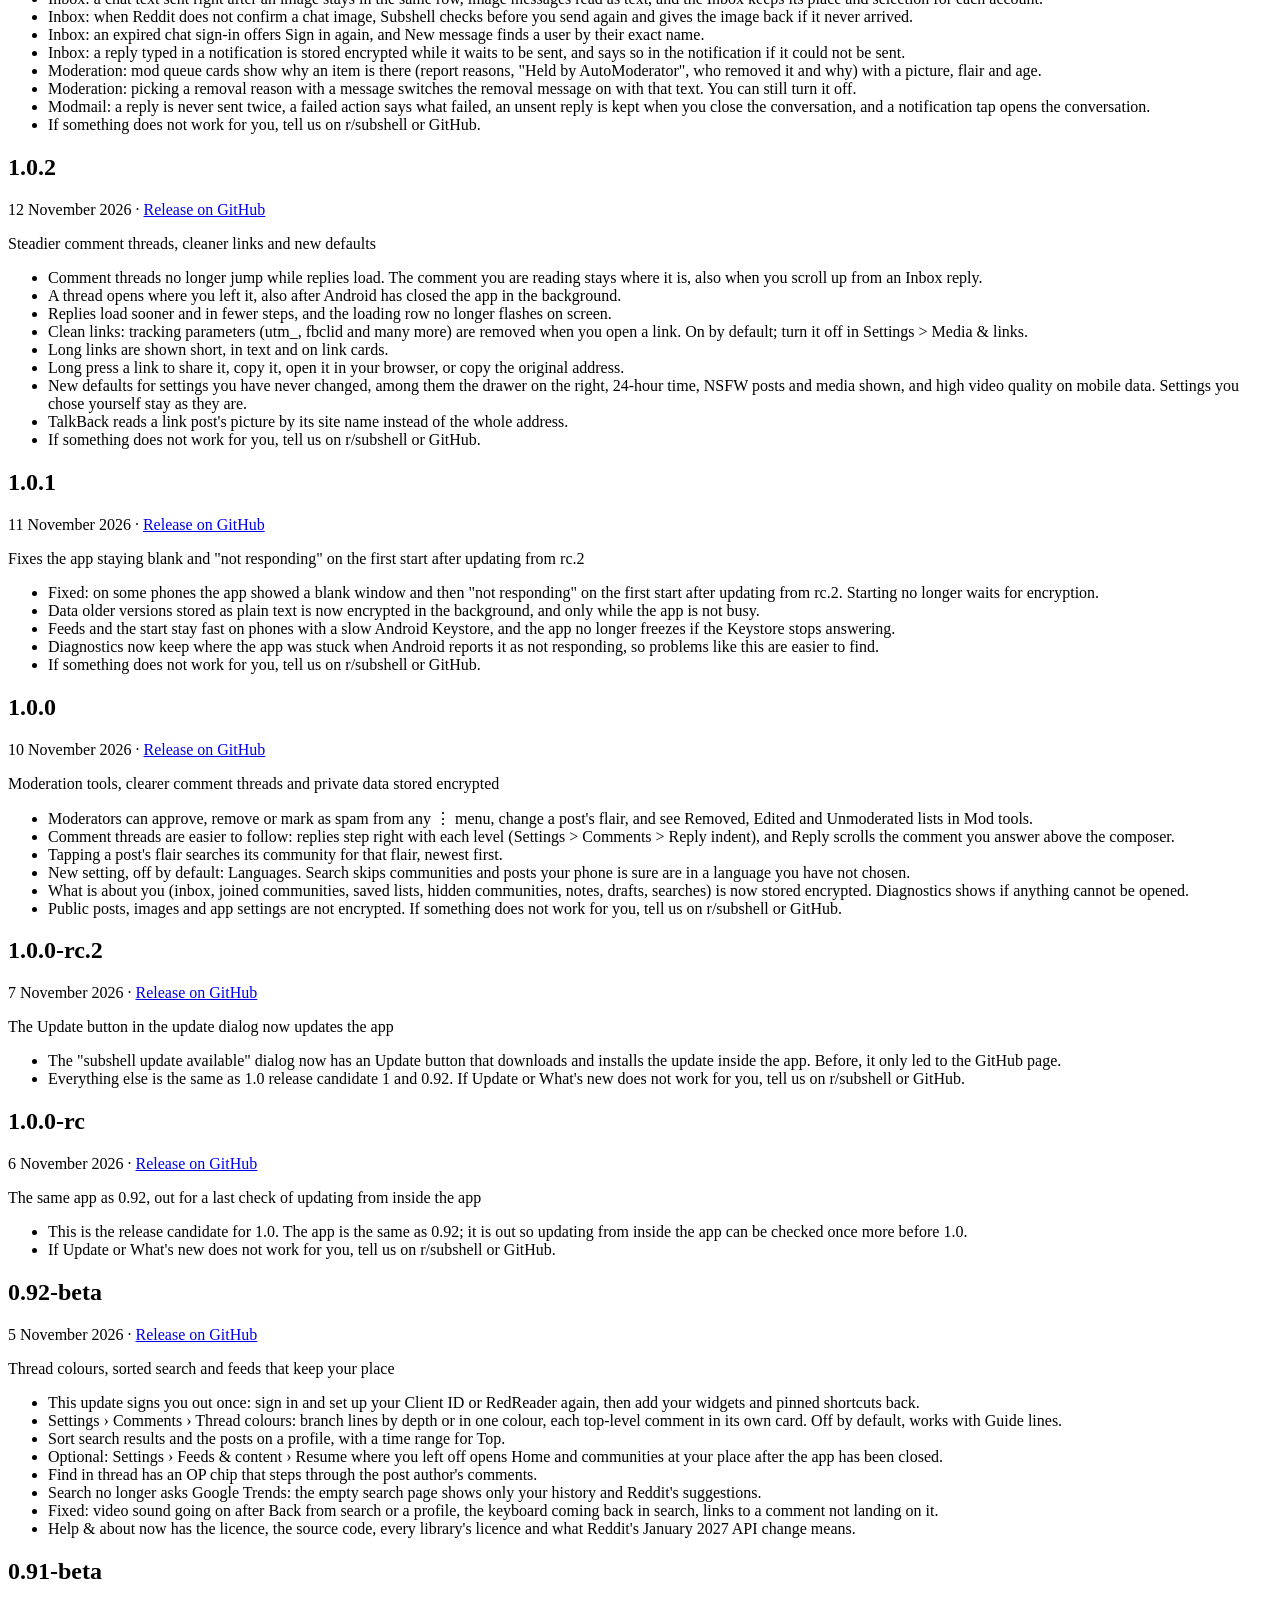
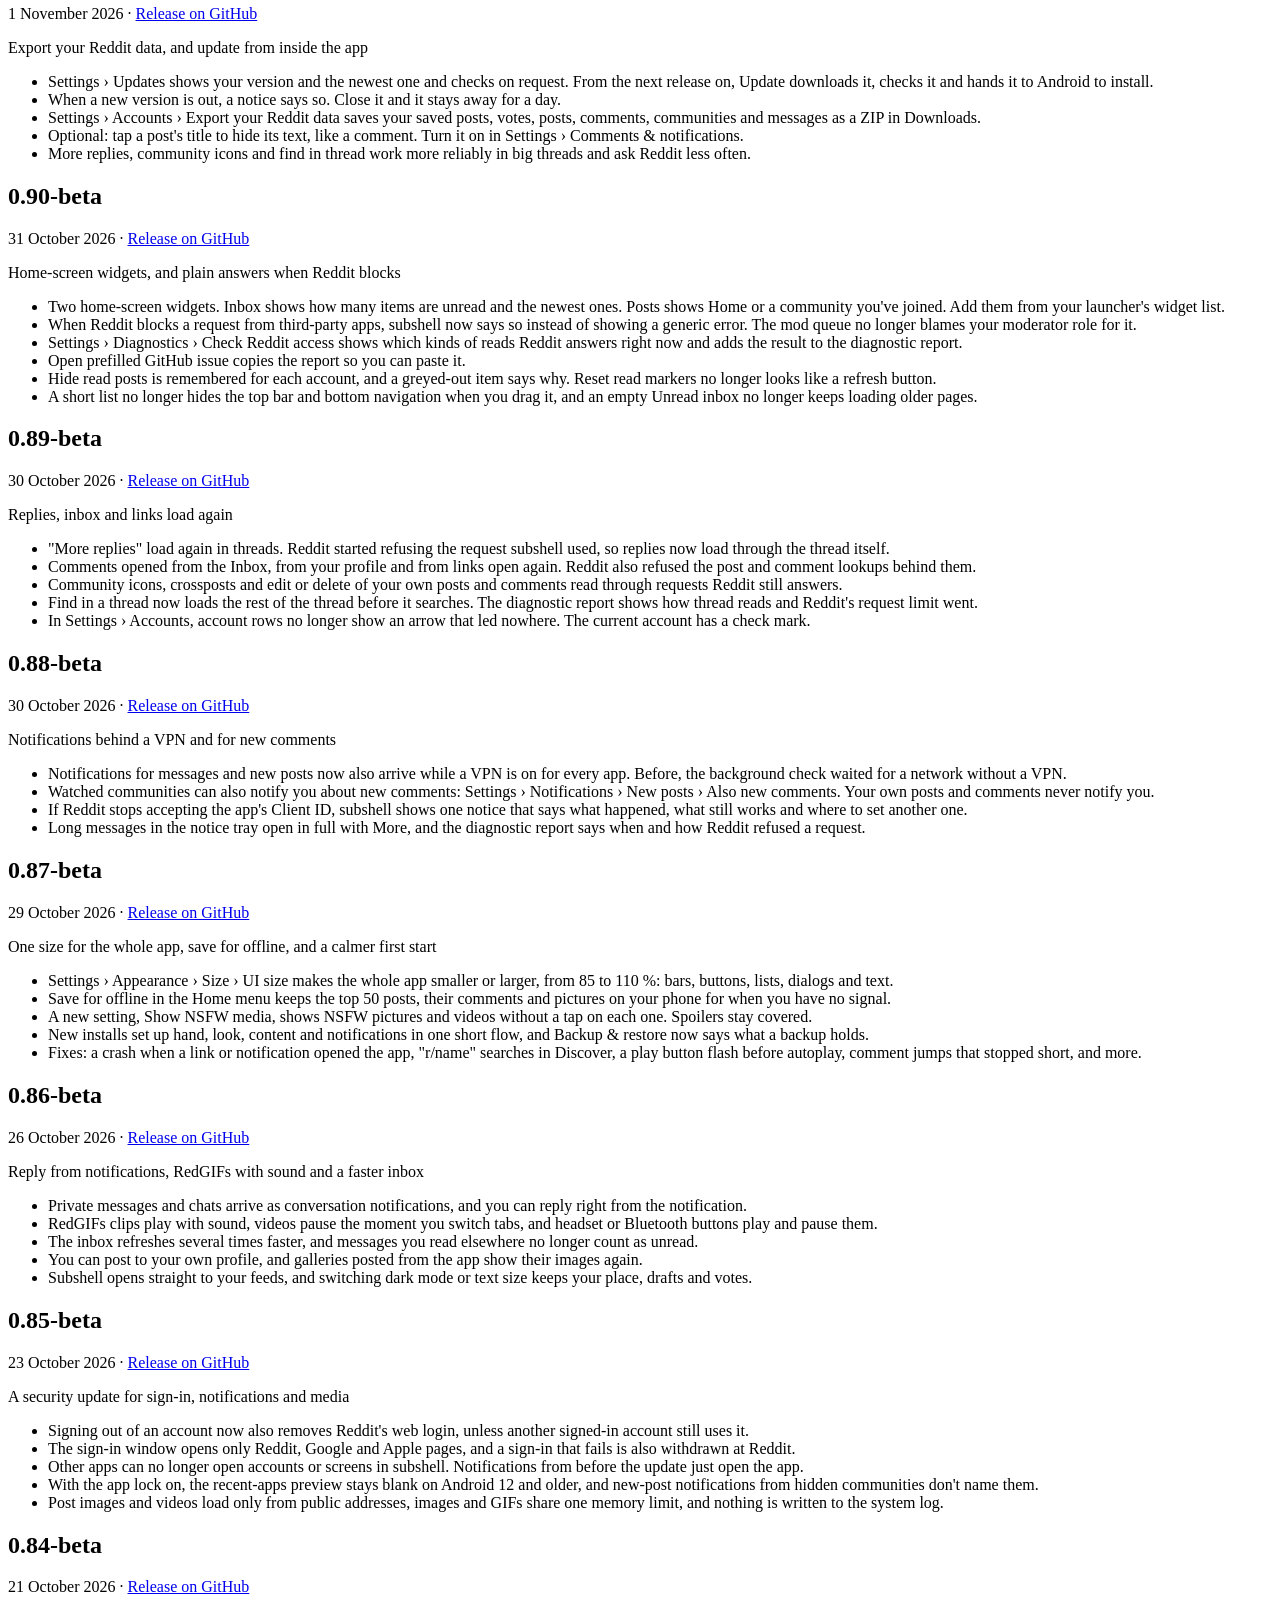
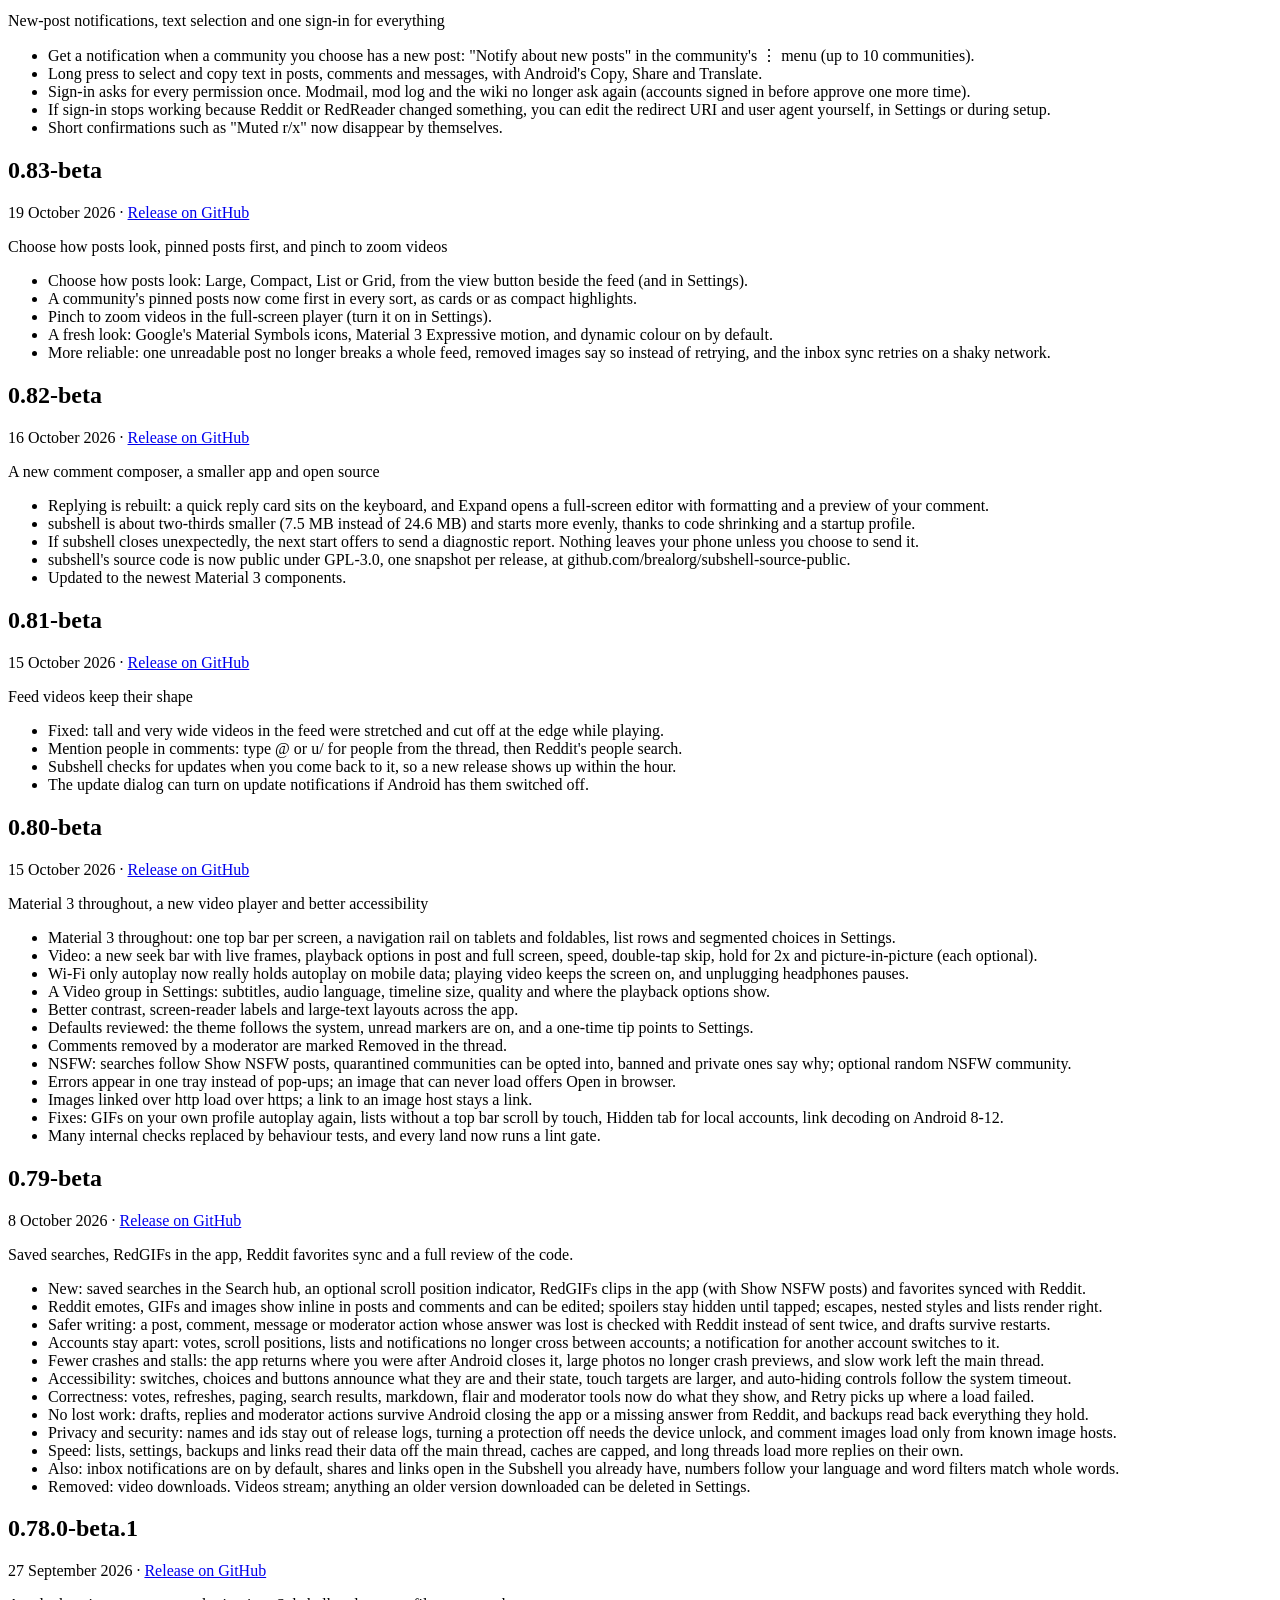
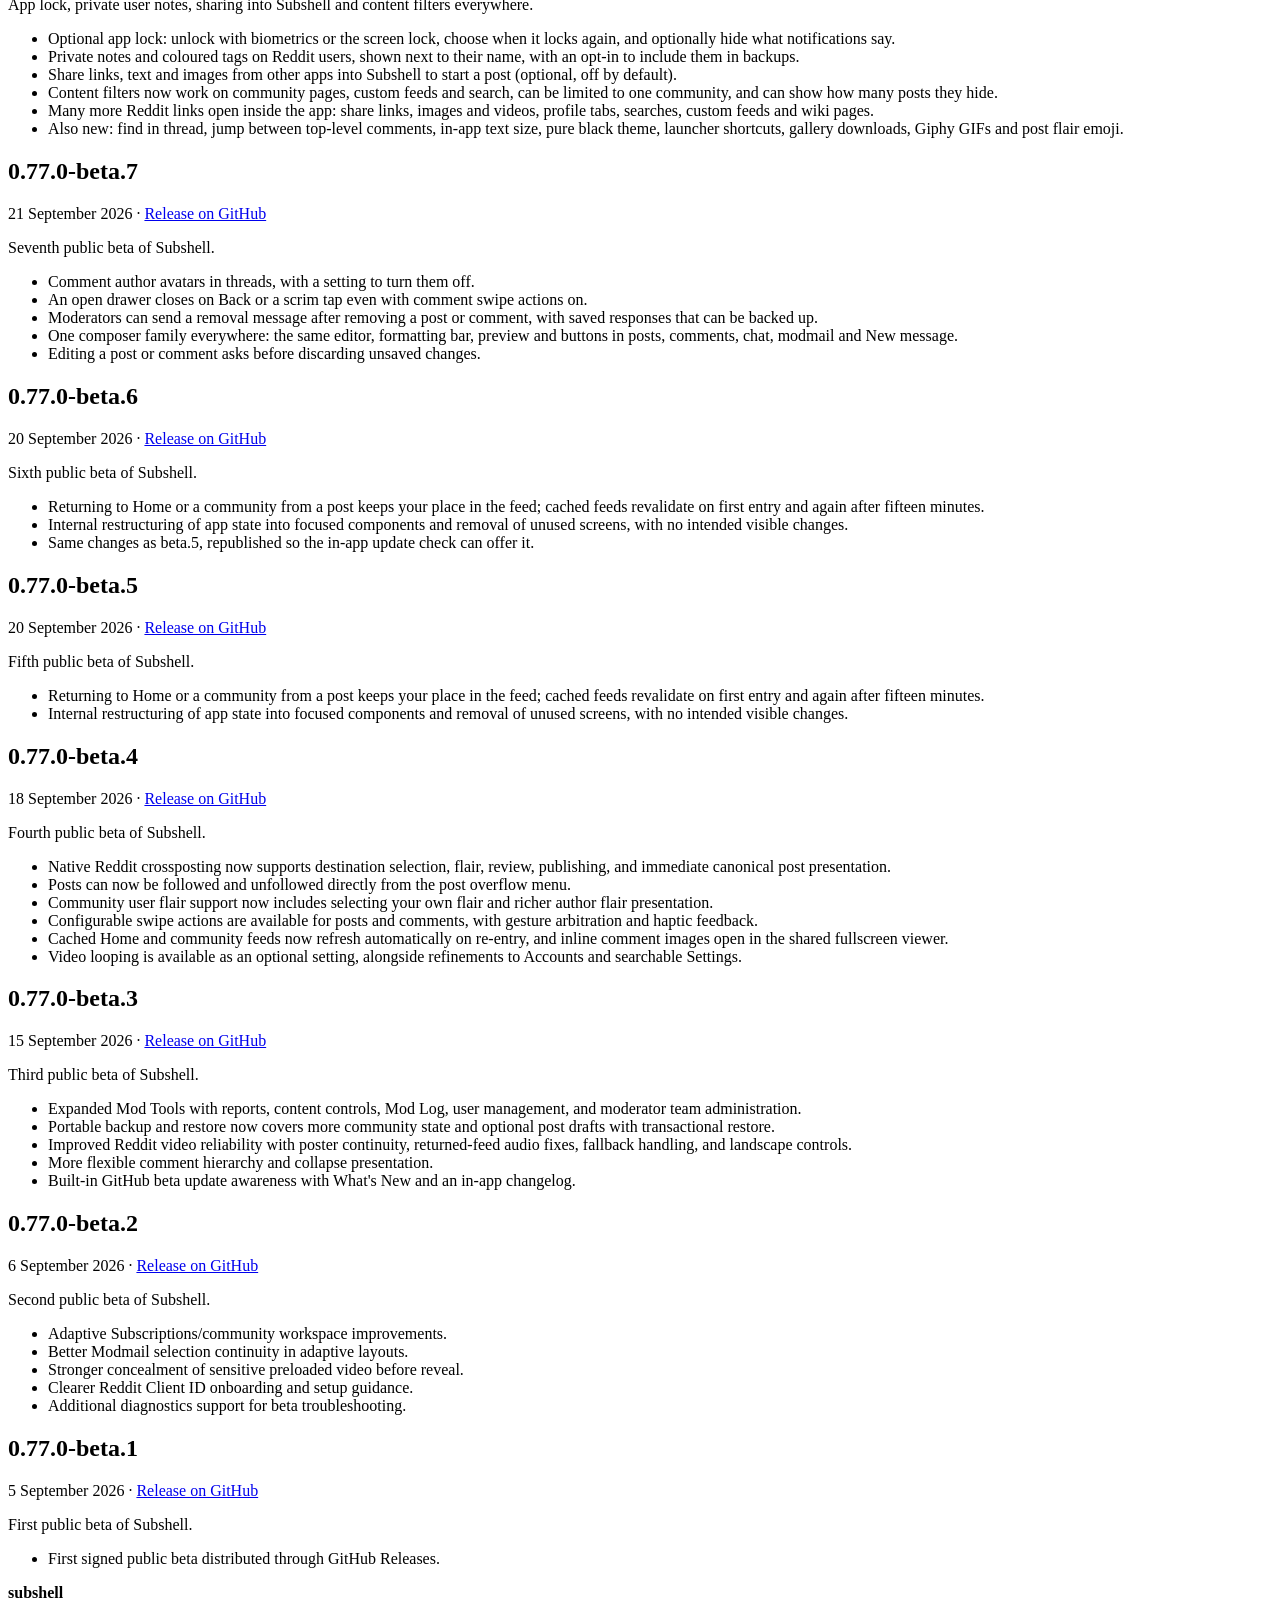
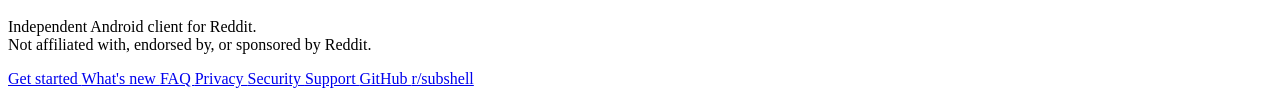
==== commit 61c6c20c: "Publish 1.0.7 beta download" ====
--- a/site/changelog/index.html
+++ b/site/changelog/index.html
@@ -155,6 +155,24 @@
 
           <div class="info-content">
             <!-- RELEASETOOL02_CHANGELOG_START -->
+            <section class="release-entry" id="v1.0.7">
+              <h2>1.0.7</h2>
+              <p class="release-meta">27 November 2026 &middot; <a href="https://github.com/brealorg/subshell/releases/tag/v1.0.7">Release on GitHub</a></p>
+              <p>Your own theme colours, a topic filter, following people, lighter pictures and devices that keep in step</p>
+              <ul>
+                <li>Themes: Settings › Appearance › Theme &amp; colours sets your own base colour, a colour style and a contrast level.</li>
+                <li>Popular and All: a topic filter hides communities by what they say they are about, in Settings › Feeds &amp; content › Content filters › Topics.</li>
+                <li>Profiles: one button follows, messages, blocks or shares a person, and Library › Following lists the people you follow.</li>
+                <li>Pictures: feeds load Reddit&#x27;s smaller copies, decode them to the size shown and keep them on the phone, so they use less data and memory.</li>
+                <li>Sync: phones that share a backup folder keep hidden and muted communities, favourites, notes and saved searches in step (Backup &amp; restore, off by default).</li>
+                <li>Inbox: Activity lists what watched communities brought, also without notification permission, and a new-post notification says what arrived.</li>
+                <li>Communities: Random community picks from all of Reddit, small communities too, and Another one draws again.</li>
+                <li>Video: the speed button is always there in full-screen video, and its setting is gone.</li>
+                <li>Backups: a chosen folder that already holds another phone&#x27;s backup offers to review and restore it, and Google Drive, Nextcloud and Syncthing folders are named.</li>
+                <li>Bug fixes: lots of them, all over the app.</li>
+                <li>If something does not work for you, tell us on r/subshell or GitHub.</li>
+              </ul>
+            </section>
             <section class="release-entry" id="v1.0.6">
               <h2>1.0.6</h2>
               <p class="release-meta">21 November 2026 &middot; <a href="https://github.com/brealorg/subshell/releases/tag/v1.0.6">Release on GitHub</a></p>
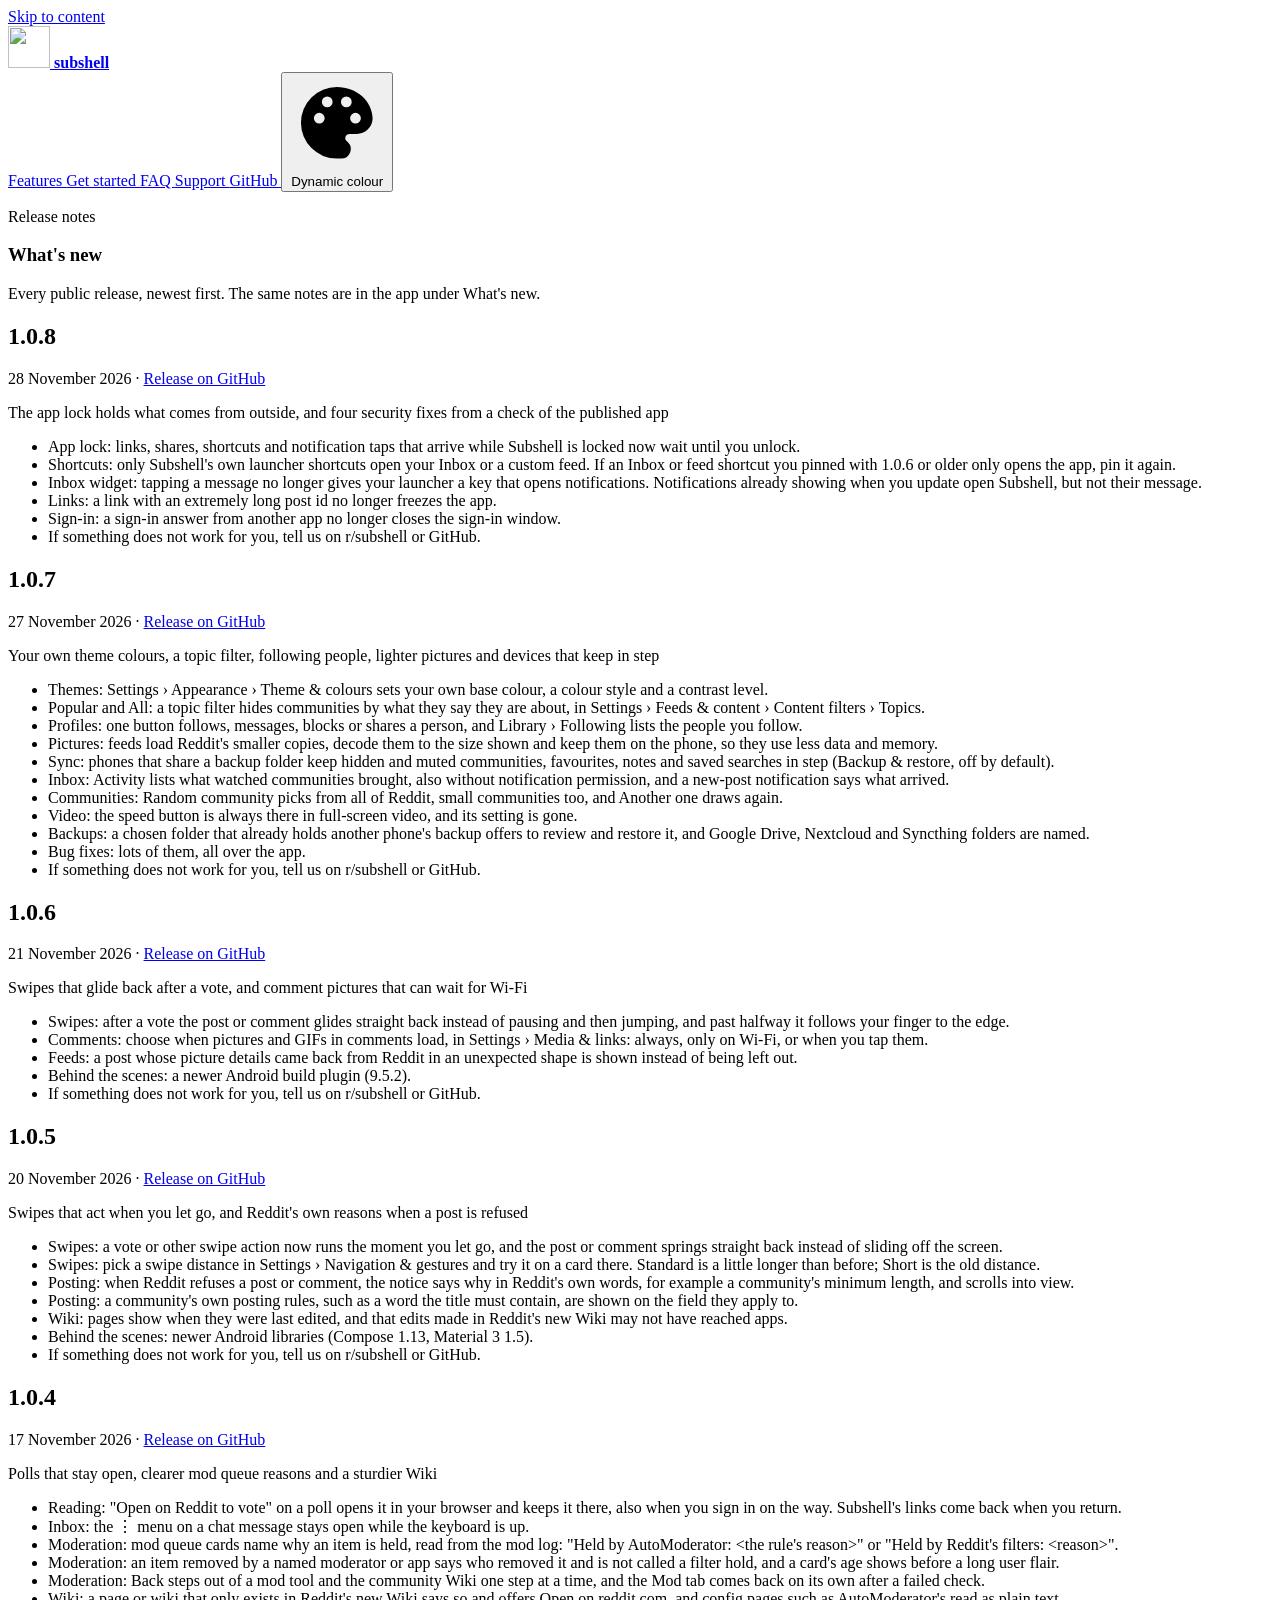
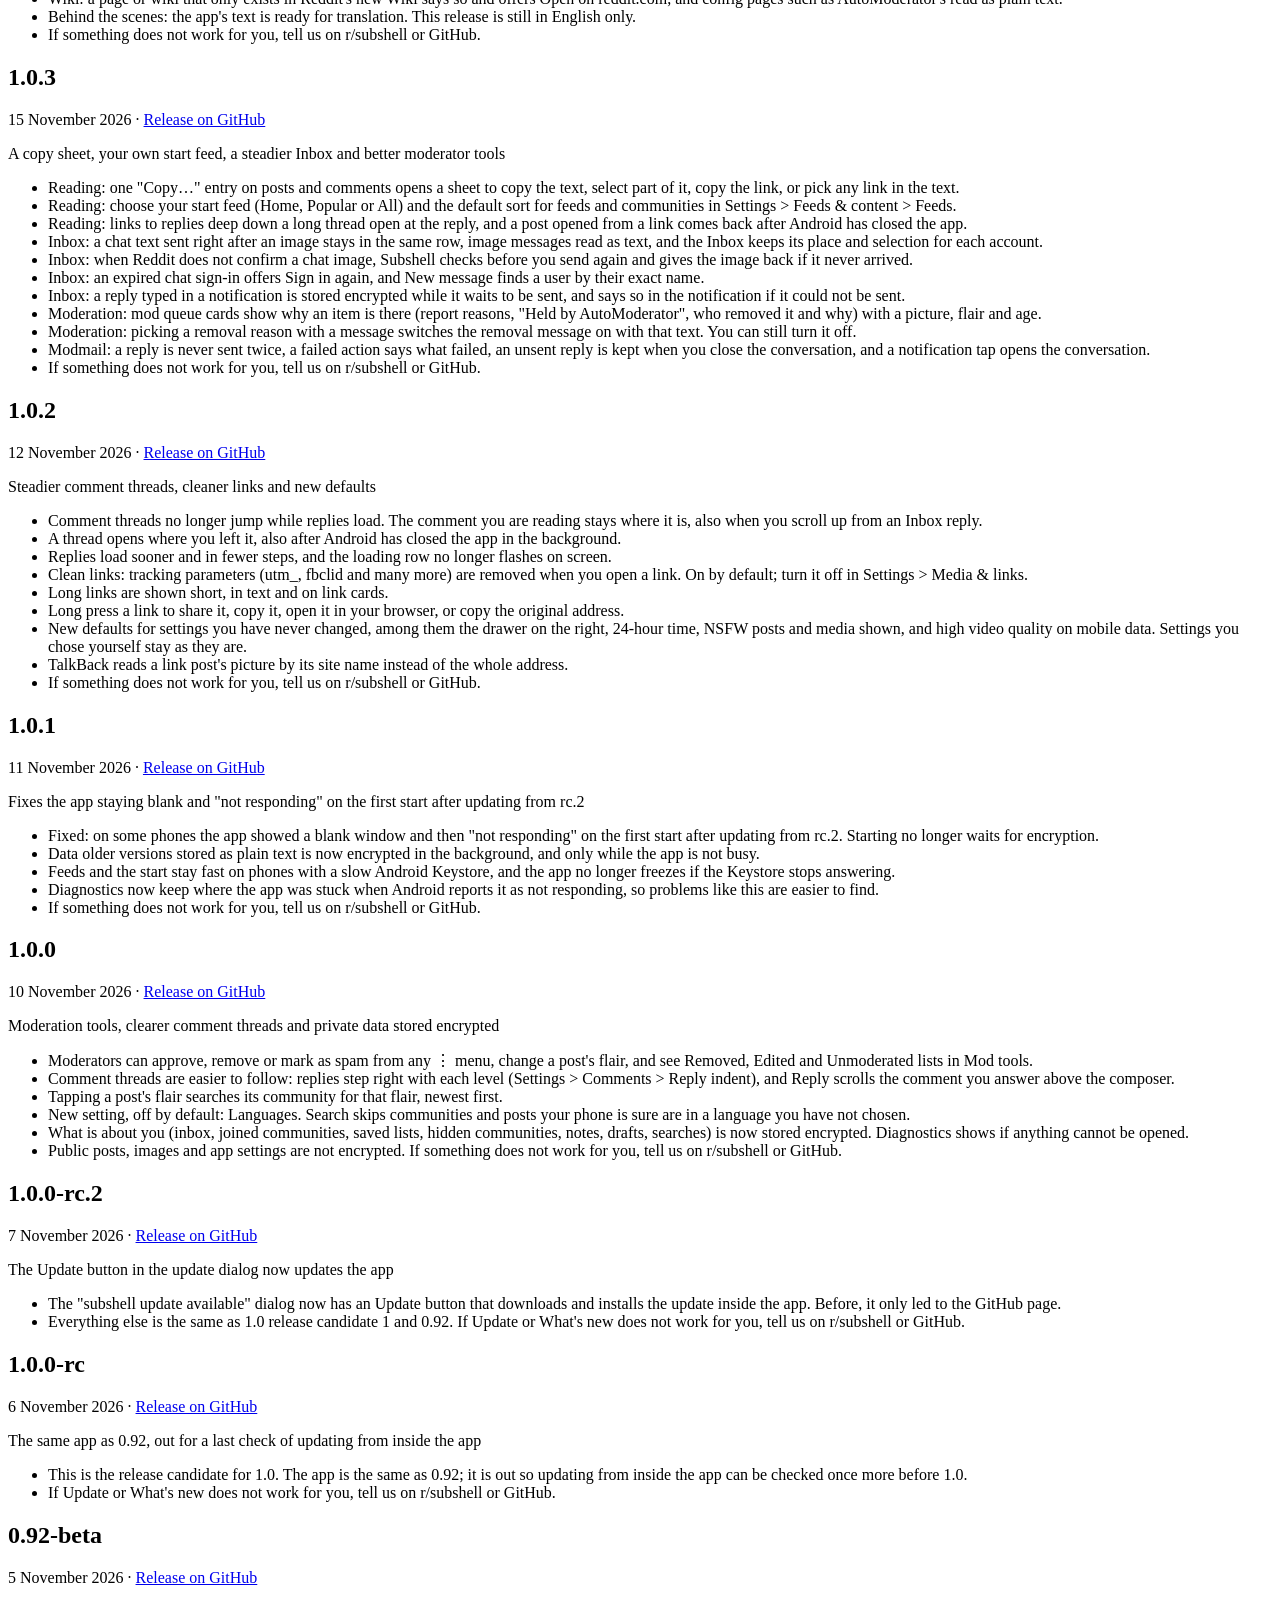
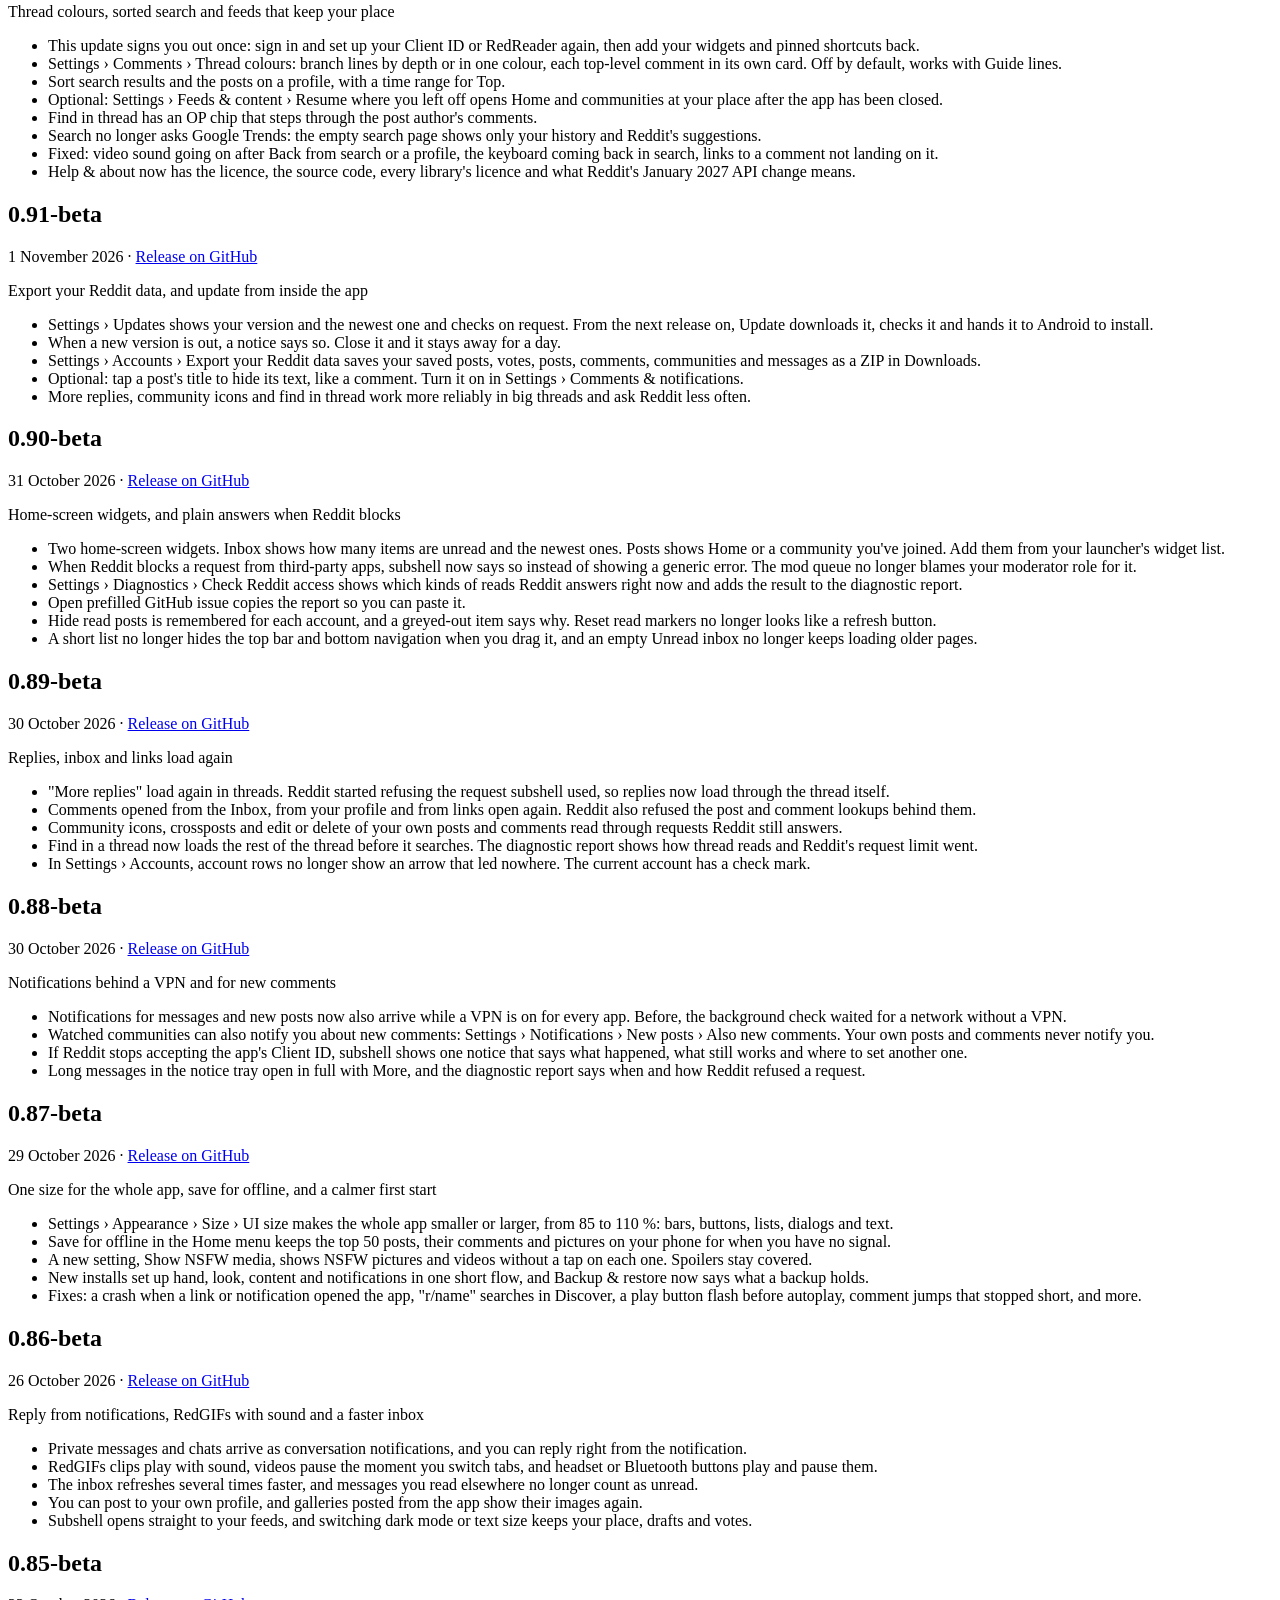
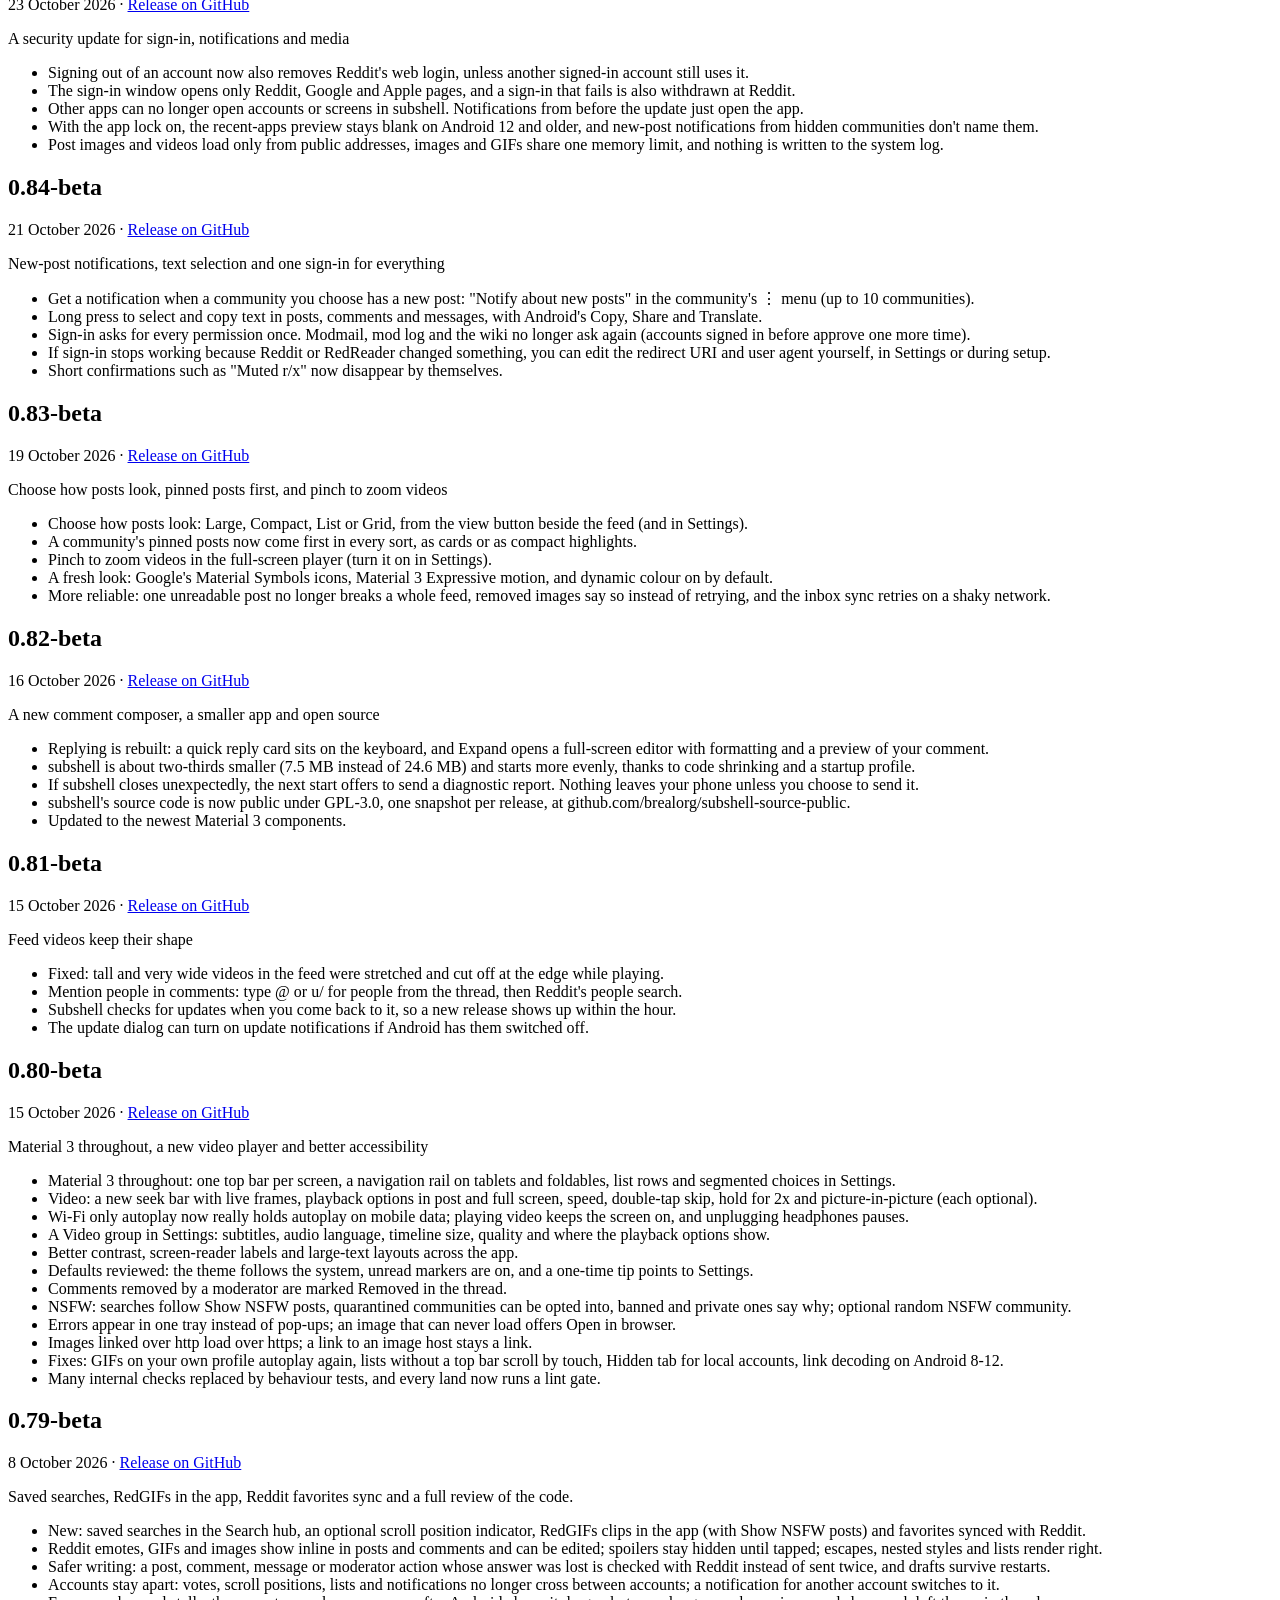
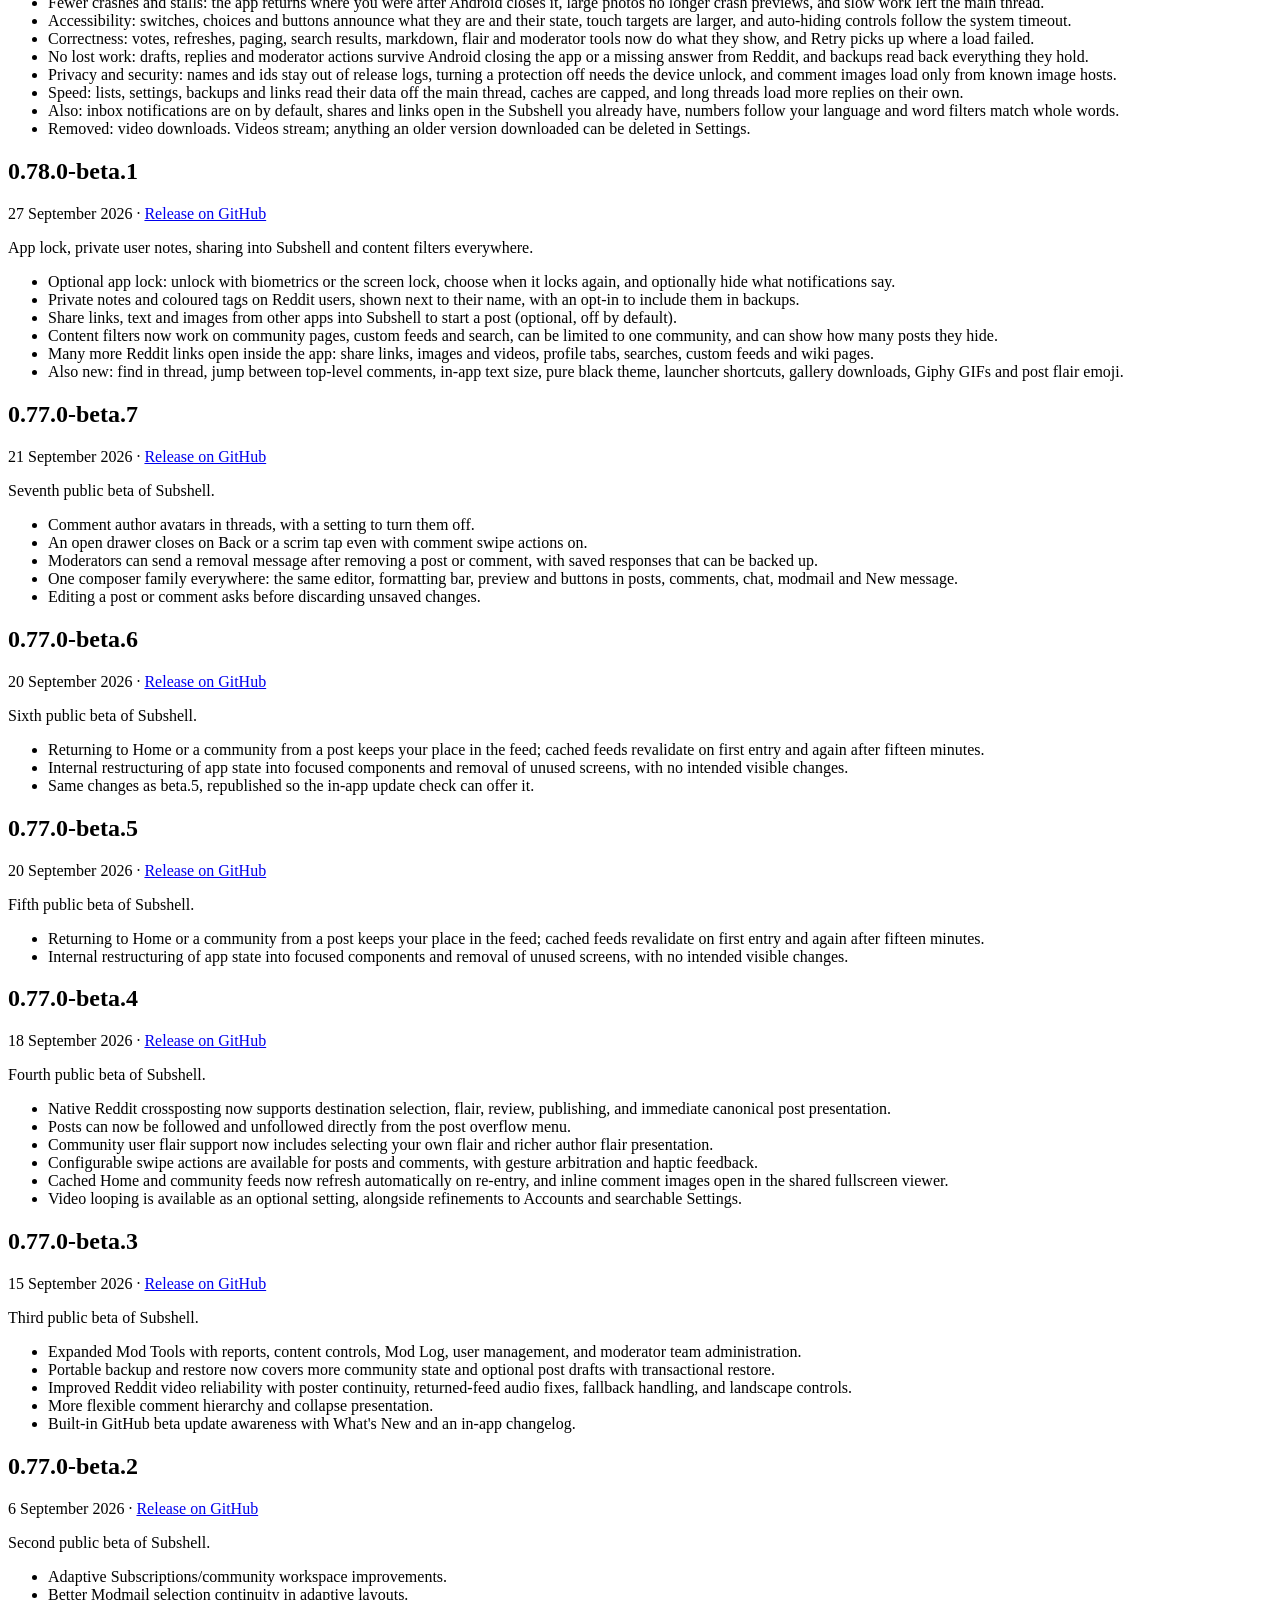
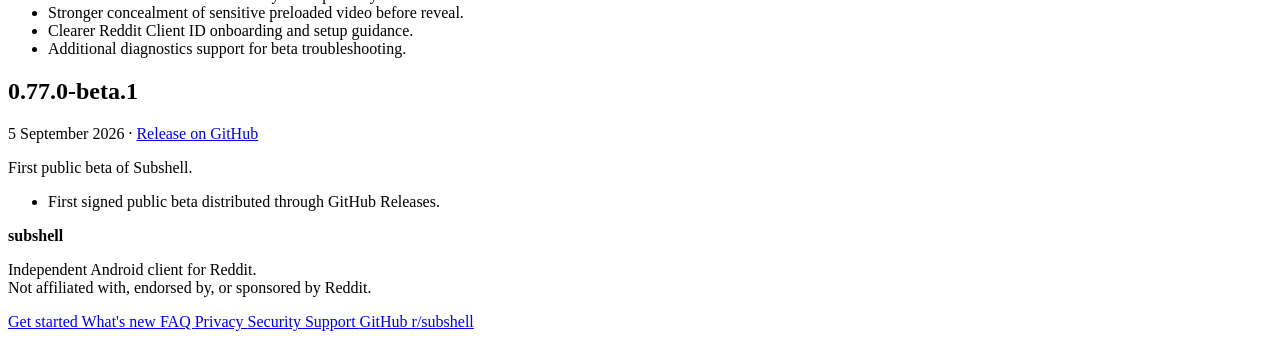
==== commit 3cad23df: "Publish 1.0.8 beta download" ====
--- a/site/changelog/index.html
+++ b/site/changelog/index.html
@@ -155,6 +155,19 @@
 
           <div class="info-content">
             <!-- RELEASETOOL02_CHANGELOG_START -->
+            <section class="release-entry" id="v1.0.8">
+              <h2>1.0.8</h2>
+              <p class="release-meta">28 November 2026 &middot; <a href="https://github.com/brealorg/subshell/releases/tag/v1.0.8">Release on GitHub</a></p>
+              <p>The app lock holds what comes from outside, and four security fixes from a check of the published app</p>
+              <ul>
+                <li>App lock: links, shares, shortcuts and notification taps that arrive while Subshell is locked now wait until you unlock.</li>
+                <li>Shortcuts: only Subshell&#x27;s own launcher shortcuts open your Inbox or a custom feed. If an Inbox or feed shortcut you pinned with 1.0.6 or older only opens the app, pin it again.</li>
+                <li>Inbox widget: tapping a message no longer gives your launcher a key that opens notifications. Notifications already showing when you update open Subshell, but not their message.</li>
+                <li>Links: a link with an extremely long post id no longer freezes the app.</li>
+                <li>Sign-in: a sign-in answer from another app no longer closes the sign-in window.</li>
+                <li>If something does not work for you, tell us on r/subshell or GitHub.</li>
+              </ul>
+            </section>
             <section class="release-entry" id="v1.0.7">
               <h2>1.0.7</h2>
               <p class="release-meta">27 November 2026 &middot; <a href="https://github.com/brealorg/subshell/releases/tag/v1.0.7">Release on GitHub</a></p>
